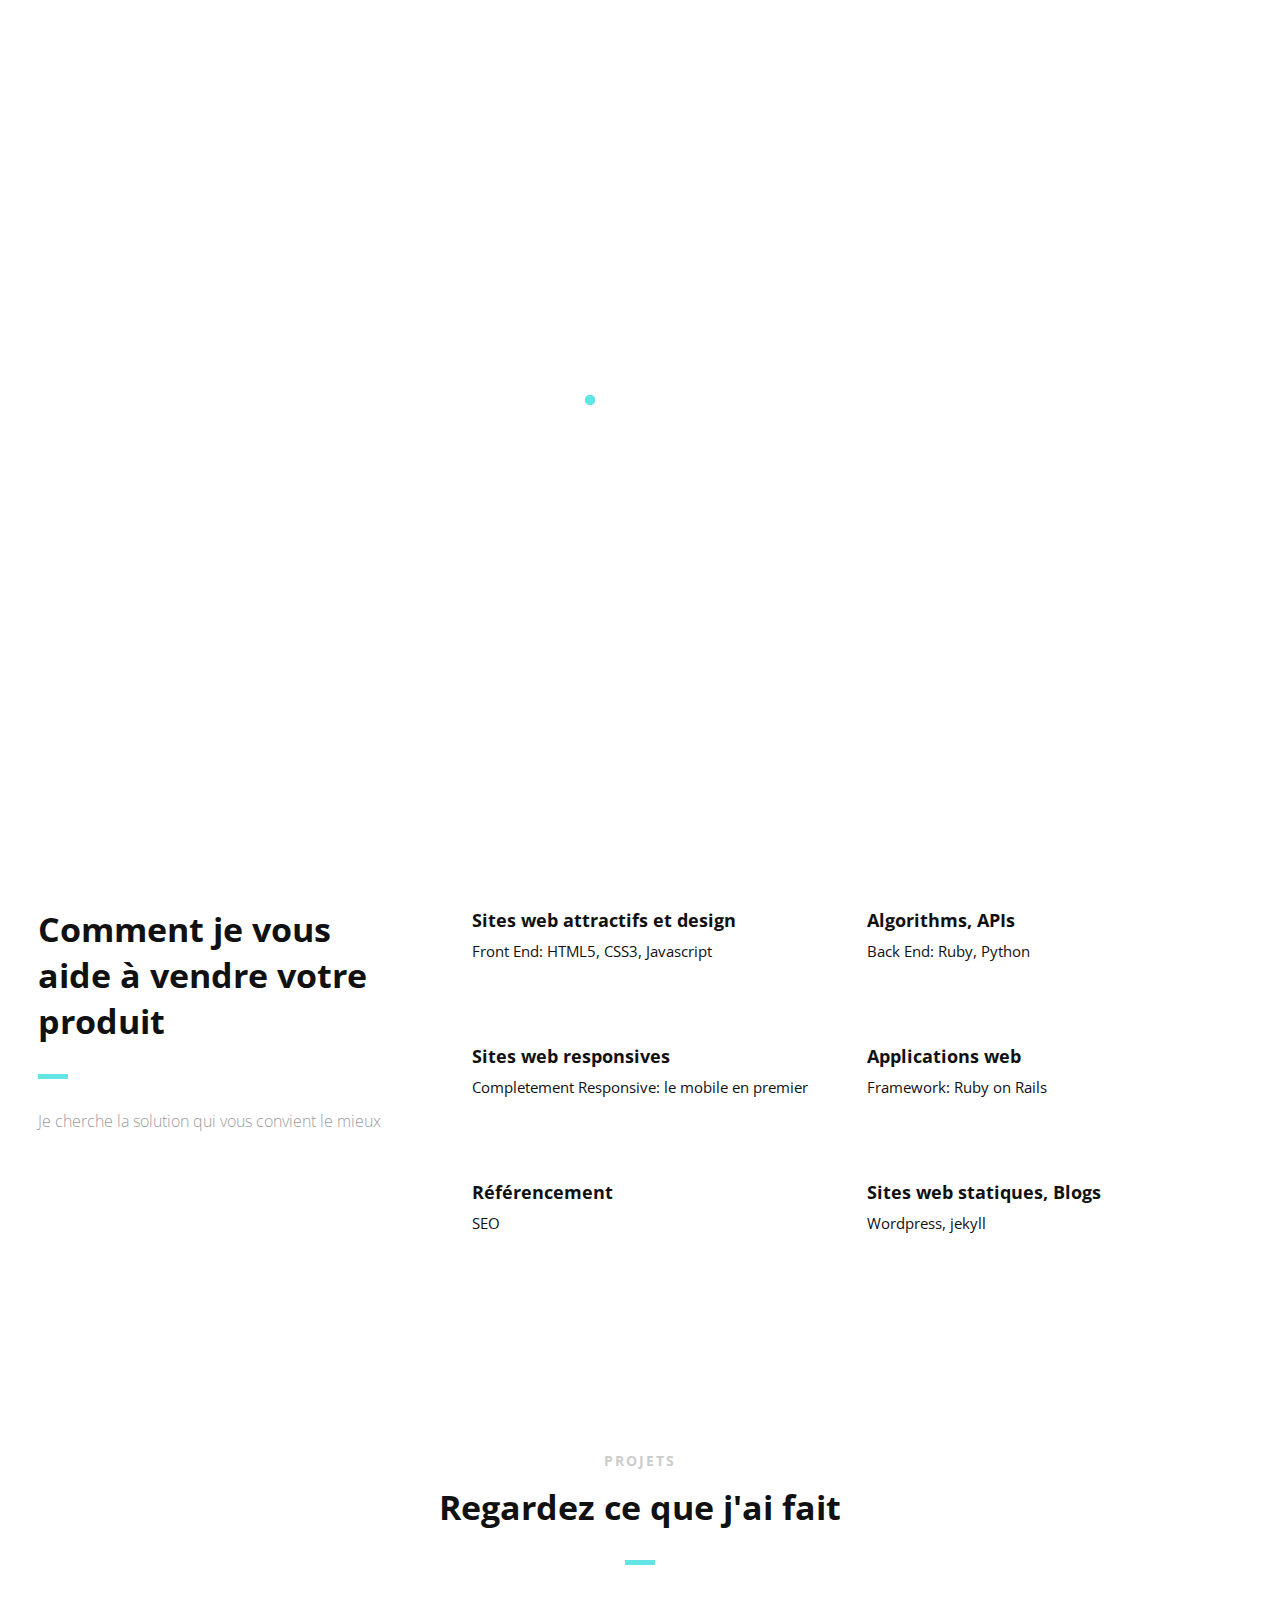
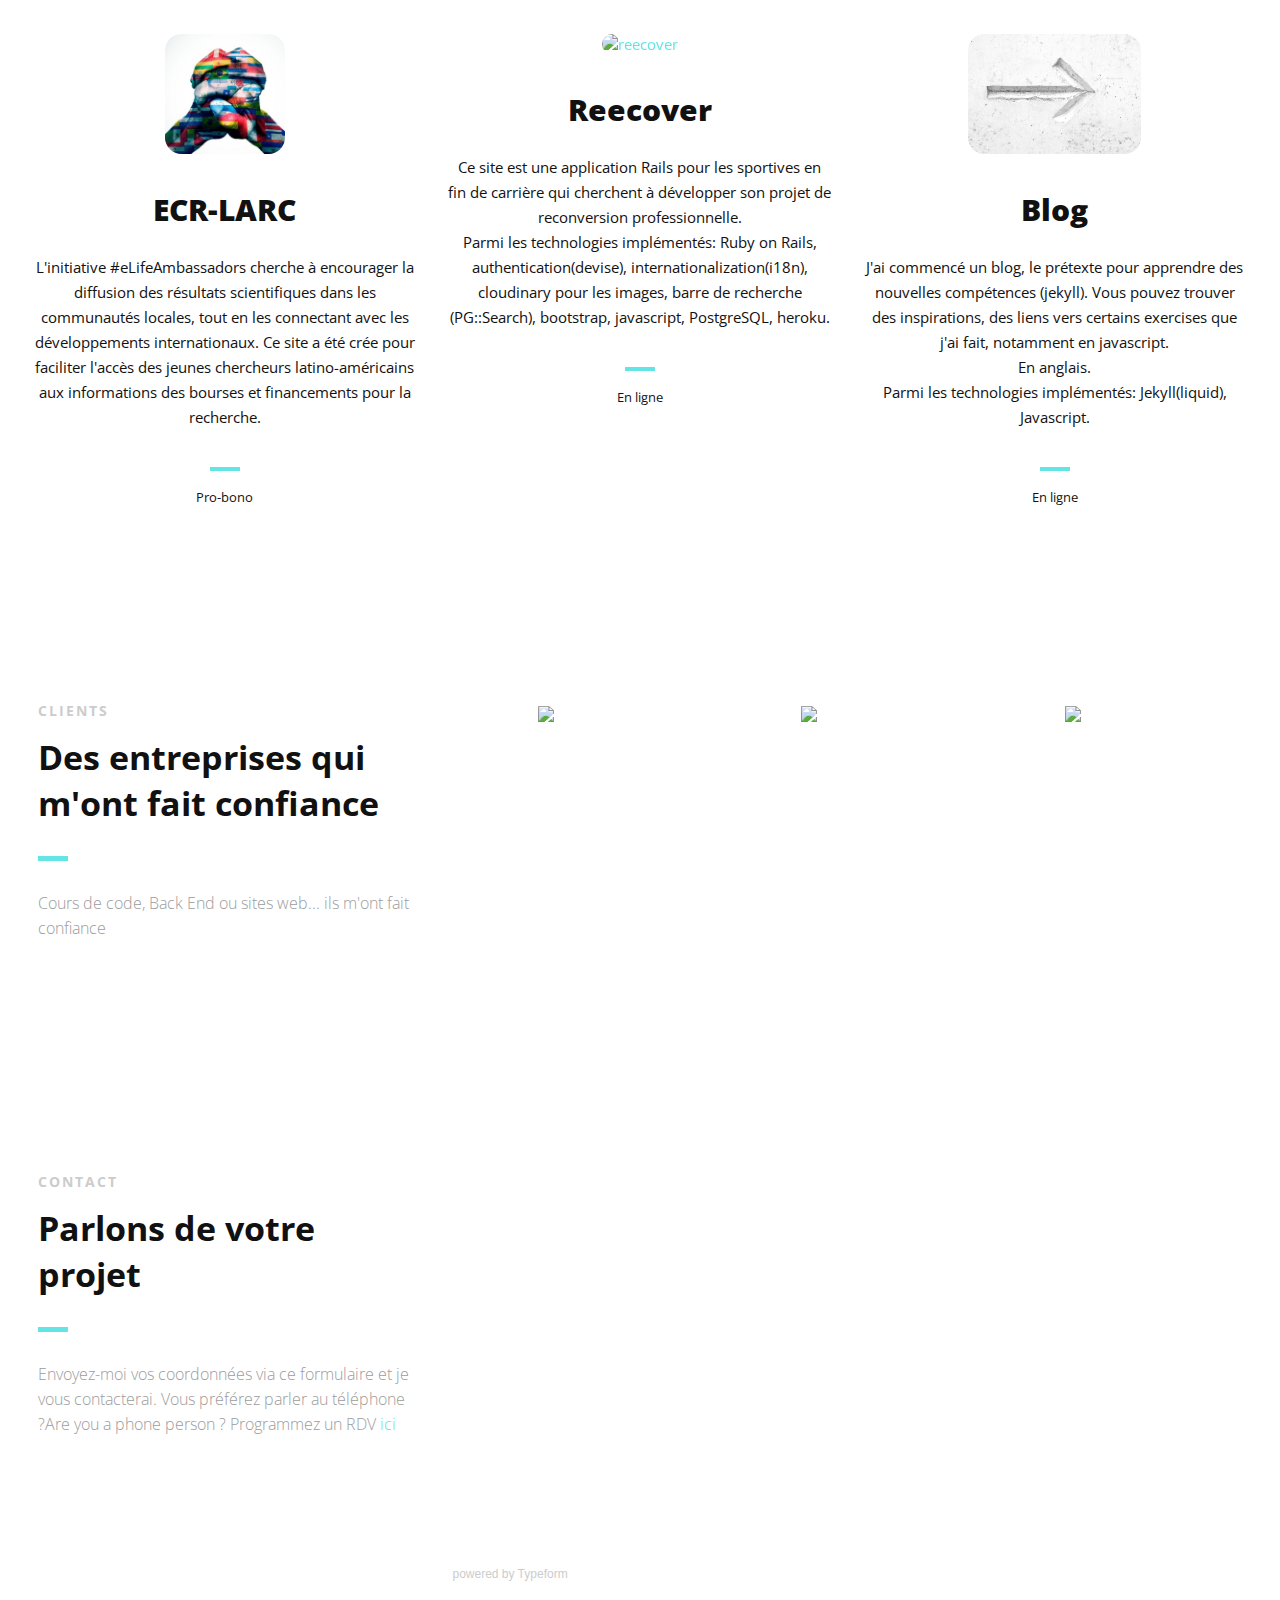
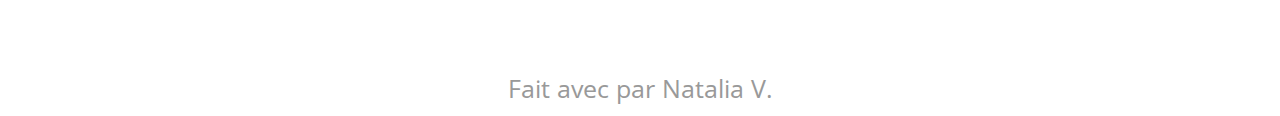
==== fr/index.html @ 94fa989d "change link linkedin" ====
<!DOCTYPE html>
<html>
<head lang="fr">
  <!-- Global site tag (gtag.js) - Google Analytics -->
  <script async src="https://www.googletagmanager.com/gtag/js?id=UA-136760312-3"></script>
  <script>
    window.dataLayer = window.dataLayer || [];
    function gtag(){dataLayer.push(arguments);}
    gtag('js', new Date());

    gtag('config', 'UA-136760312-3');
  </script>
 <!---->
  <meta http-equiv="Content-Type" content="text/html; charset=UTF-8">

  <!--Page Title-->
  <title>Natalia VEGA - Dévélopeuse web</title>

  <!--Meta Keywords and Description-->
  <meta name="keywords" content="">
  <meta name="description" content="Natalia VEGA - Dévélopeuse web">
  <meta name="viewport" content="width=device-width, initial-scale=1.0, user-scalable=no"/>

  <meta name="description" content="Natalia Vega | Dévélopeuse web Full Stack">
  <meta property="og:title" content="Natalia Vega | Dévélopeuse web Full Stack">
  <meta property="og:type" content="website" />
  <meta property="og:url" content="https://v-natalia.github.io/fr/index.html" />
  <meta property="og:image" content="../assets/img/web_FR.png"/>
  <meta property="og:image:width" content="1366"/>
  <meta property="og:image:height" content="768"/>
  <meta property="og:description" content="Natalia Vega | Dévélopeuse web Full Stack basée à Paris. Je construis des sites Web pour vous aider à mettre en valeur votre produit ou votre entreprise">
  <meta property="og:site_name" content="Natalia Vega"/>

  <!-- Twitter Card data -->
  <meta name="twitter:card" content="summary_large_image">
  <meta name="twitter:title" content="Natalia Vega | Dévélopeuse web Full Stack">
  <meta name="twitter:description" content="Natalia Vega | Dévélopeuse web Full Stack basée à Paris. Je construis des sites Web pour vous aider à mettre en valeur votre produit ou votre entreprise">
  <meta name="twitter:image:src" content="../assets/img/web_FR.png">

  <!-- Main CSS Files -->
  <link rel="stylesheet" href="../css/style.css" type="text/css">

  <!-- Namari Color CSS -->
  <link rel="stylesheet" href="../css/color.css" type="text/css">

  <!--Icon Fonts - Font Awesome Icons-->
  <script src="https://kit.fontawesome.com/17fcce0a84.js"></script>

  <!-- Animate CSS-->
  <link href="../css/animations.css" rel="stylesheet" type="text/css">

  <!--Google Webfonts-->
  <link href='https://fonts.googleapis.com/css?family=Open+Sans:400,300,600,700,800' rel='stylesheet' type='text/css'>
</head>

<body>
  <!-- Preloader -->
  <div id="preloader">
    <div id="status" class="preloader-path">
      <div></div>
      <div></div>
      <div></div>
    </div>
  </div>
  <!--End of Preloader-->

  <div id="wrapper">

  <header id="banner" class="scrollto clearfix" data-enllax-ratio=".5">
    <div id="header" class="nav-collapse">
      <div class="row clearfix">
        <div class="col-1">
          <!--Logo-->
          <div id="logo">
            <!--Logo that is shown on the banner-->
            <img src="../assets/img/logo.png" id="banner-logo" alt="Landing Page logo Natalia Vega"/>
            <!-- <p class="banner-title">Natalia VEGA</p> -->
            <!--End of Banner Logo-->

            <!--The Logo that is shown on the sticky Navigation Bar-->
            <img src="../assets/img/logo2.png" id="navigation-logo" alt="Landing Page"/>
            <!--End of Navigation Logo-->
          </div>
          <!--End of Logo-->

          <aside>
            <!--Social Icons in Header-->
            <ul class="icons">
              <li>
                <a target="_blank" title="Github" href="https://github.com/v-natalia">
                  <i class="fab fa-github-square"></i><span>Github</span>
                </a>
              </li>
              <li>
                <a target="_blank" title="Linkedin" href="https://www.linkedin.com/in/natalia-vega-/">
                    <i class="fab fa-linkedin"></i><span>Linkedin</span>
                </a>
              </li>
              <li>
              </li>
              <li>
                <a class="alink" title="English version" href="https://v-natalia.github.io/">EN</a>
              </li>
              <li>
                <a class="alink" title="Version en français" href="https://v-natalia.github.io/fr/index.html">FR</a>
              </li>
            </ul>
            <!--End of Social Icons in Header-->
          </aside>

          <!--Main Navigation-->
          <nav id="nav-main">
            <ul>
              <li>
                <a href="#banner">Accueil</a>
              </li>
              <li>
                <a href="#services">Services</a>
              </li>
              <li>
                <a href="#projects">Projets</a>
              </li>
              <li>
                <a href="#clients">Clients</a>
              </li>
              <li>
                <a href="#contact">Contact</a>
              </li>
            </ul>
          </nav>
          <!--End of Main Navigation-->

          <div id="nav-trigger"><span></span></div>
          <nav id="nav-mobile"></nav>
        </div>
      </div>
    </div><!--End of Header-->

    <!--Banner Content-->
    <div id="banner-content" class="row clearfix">
      <div class="col-38">
        <div class="section-heading">
          <h1>DÉVÉLOPPEUSE WEB</h1>
          <h2>Je construis des sites Web  pour vous aider à mettre en valeur votre produit ou votre entreprise!</h2>
        </div>

        <!--Call to Action-->
        <a href="#contact" class="button">COMMENÇONS UN PROJET ENSEMBLE !</a>
        <!--End Call to Action-->
      </div>
    </div><!--End of Row-->
  </header>

  <!--Main Content Area-->
  <main id="content">
    <!--Introduction-->
    <section id="services" class="introduction scrollto">
      <div class="row clearfix">
        <div class="col-3">
          <div class="section-heading">
            <h3>OUTILS</h3>
            <h2 class="section-title">Comment je vous aide à vendre votre produit</h2>
            <p class="section-subtitle">Je cherche la solution qui vous convient le mieux</p>
          </div>
        </div>
        <div class="col-2-3">
          <!--Icon Block-->
          <div class="col-2 icon-block icon-top wow fadeInUp" data-wow-delay="0.1s">
            <!--Icon-->
            <div class="icon">
              <i class="fa fa-magic fa-2x" aria-hidden="true"></i>
            </div>
            <!--Icon Block Description-->
            <div class="icon-block-description">
                <h4>Sites web attractifs et design</h4>
                <p>Front End: HTML5, CSS3, Javascript</p>
            </div>
          </div>
          <!--End of Icon Block-->
          <!--Icon Block-->
          <div class="col-2 icon-block icon-top wow fadeInUp" data-wow-delay="0.2s">
            <!--Icon-->
            <div class="icon">
                <i class="fa fa-plug fa-2x" aria-hidden="true"></i>
            </div>
            <!--Icon Block Description-->
            <div class="icon-block-description">
              <h4>Algorithms, APIs</h4>
              <p>Back End: Ruby, Python</p>
            </div>
          </div>
          <!--End of Icon Block-->
          <!--Icon Block-->
          <div class="col-2 icon-block icon-top wow fadeInUp" data-wow-delay="0.3s">
            <!--Icon-->
            <div class="icon">
              <i class="fa fa-tablet fa-2x"></i>
            </div>
            <!--Icon Block Description-->
            <div class="icon-block-description">
              <h4>Sites web responsives</h4>
              <p>Completement Responsive: le mobile en premier</p>
            </div>
          </div>
          <!--End of Icon Block-->
          <!--Icon Block-->
          <div class="col-2 icon-block icon-top wow fadeInUp" data-wow-delay="0.5s">
            <!--Icon-->
            <div class="icon">
              <i class="fas fa-tools fa-2x"></i>
            </div>
            <!--Icon Block Description-->
            <div class="icon-block-description">
              <h4>Applications web</h4>
              <p>Framework: Ruby on Rails</p>
            </div>
          </div>
          <!--End of Icon Block-->
          <!--Icon Block-->
          <div class="col-2 icon-block icon-top wow fadeInUp" data-wow-delay="0.5s">
            <!--Icon-->
            <div class="icon">
              <i class="fas fa-chart-line fa-2x"></i>
            </div>
            <!--Icon Block Description-->
            <div class="icon-block-description">
              <h4>Référencement</h4>
              <p>SEO</p>
            </div>
          </div>
          <!--End of Icon Block-->
          <!--Icon Block-->
          <div class="col-2 icon-block icon-top wow fadeInUp" data-wow-delay="0.5s">
            <!--Icon-->
            <div class="icon">
              <i class="fa fa-bolt fa-2x"></i>
            </div>
            <!--Icon Block Description-->
            <div class="icon-block-description">
              <h4>Sites web statiques, Blogs</h4>
              <p>Wordpress, jekyll</p>
            </div>
          </div>
          <!--End of Icon Block-->
        </div>
      </div>
    </section>
    <!--End of Introduction-->

    <!--Content Section-->
    <!--End of Content Section-->

    <!--Projects-->
    <aside id="projects" class="scrollto text-center" data-enllax-ratio=".2">
      <div class="row clearfix">
        <div class="section-heading">
          <h3>PROJETS</h3>
          <h2 class="section-title">Regardez ce que j'ai fait</h2>
        </div>
        <!--One Project-->
        <blockquote class="col-3 project classic">
          <a href="https://ecrlarc.github.io/" target="_blank" class="image fit thumb"><img src="../assets/projects/ECR_LARC.jpg" alt="ECR-LARC"></a>
          <h3><strong>ECR-LARC</strong></h3>
          <p>L'initiative #eLifeAmbassadors cherche à encourager la diffusion des résultats scientifiques dans les communautés locales, tout en les connectant avec les développements internationaux. Ce site a été crée pour faciliter l'accès des jeunes chercheurs latino-américains aux informations des bourses et financements pour la recherche.</p>
          <footer><small class="text-muted">Pro-bono</small></footer>
        </blockquote>
        <!-- End of Projects-->
        <!--Another Project-->
        <blockquote class="col-3 project classic">
          <a href="https://www.reecover.fr" target="_blank" class="image fit thumb"><img src="../assets/projects/homepage-reecover-og-image-1200x630.jpg" alt="reecover"></a>
          <h3><strong>Reecover</strong><br></h3>
          <p>Ce site est une application Rails pour les sportives en fin de carrière qui cherchent à développer son projet de reconversion professionnelle. <br>
          Parmi les technologies implémentés: Ruby on Rails, authentication(devise), internationalization(i18n), cloudinary pour les images, barre de recherche (PG::Search), bootstrap, javascript, PostgreSQL, heroku.</p>
          <footer><small class="text-muted">En ligne</small></footer>
        </blockquote>
        <!-- End of Project-->
        <!--Another Project-->
        <blockquote class="col-3 project classic">
          <a href="https://v-natalia.github.io/blog/" target="_blank" class="image fit thumb"><img src="../assets/projects/arrow.jpg" alt="arrow"></a>
          <h3><strong>Blog</strong></h3>
          <p>J'ai commencé un blog, le prétexte pour apprendre des nouvelles compétences (jekyll). Vous pouvez trouver des inspirations, des liens vers certains exercises que j'ai fait, notamment en javascript. <br> En anglais.<br>
          Parmi les technologies implémentés: Jekyll(liquid), Javascript.</p>
          <footer><small class="text-muted">En ligne</small></footer>
        </blockquote>
        <!-- End of Project-->
      </div>
    </aside>
    <!--End of projects-->

    <!--Clients-->
    <section id="clients" class="scrollto clearfix">
      <div class="row clearfix">
        <div class="col-3">
          <div class="section-heading">
            <h3>CLIENTS</h3>
            <h2 class="section-title">Des entreprises qui m'ont fait confiance</h2>
            <p class="section-subtitle">Cours de code, Back End ou sites web... ils m'ont fait confiance</p>
          </div>
        </div>
        <div class="col-2-3">
          <a href="#" class="col-3">
            <img src="../assets/clients/lewagon.jpg" alt="Company"/>
            <div class="client-overlay"><span>Le Wagon</span></div>
          </a>
          <a href="#" class="col-3">
            <img src="../assets/clients/joulon.jpg" alt="Company"/>
            <div class="client-overlay"><span>Joulon</span></div>
          </a>
          <a href="#" class="col-3">
            <img src="../assets/clients/OriginAL intérieurs.jpg" alt="Company"/>
            <div class="client-overlay"><span>OriginAL Intérieurs</span></div>
          </a>
        </div>
      </div>
    </section>
    <!--End of Clients-->
    <!-- Contact form -->
<section id="contact" class="scrollto clearfix">
      <div class="row clearfix">
        <div class="col-3">
          <div class="section-heading">
            <h3>CONTACT</h3>
            <h2 class="section-title">Parlons de votre projet</h2>
            <p class="section-subtitle">Envoyez-moi vos coordonnées via ce formulaire et je vous contacterai. Vous préférez parler au téléphone ?Are you a phone person ? Programmez un RDV <a href="https://calendly.com/v-natalia/appel-telephonique">ici</a></p>
          </div>
        </div>
          <div class="col-2-3">
          <div class="main clearfix">
                <div class="typeform-widget" data-url="https://natalia796920.typeform.com/to/zt0vu4" style="width: 100%; height: 400px;"></div> <script> (function() { var qs,js,q,s,d=document, gi=d.getElementById, ce=d.createElement, gt=d.getElementsByTagName, id="typef_orm", b="https://embed.typeform.com/"; if(!gi.call(d,id)) { js=ce.call(d,"script"); js.id=id; js.src=b+"embed.js"; q=gt.call(d,"script")[0]; q.parentNode.insertBefore(js,q) } })() </script> <div style="font-family: Sans-Serif;font-size: 12px;color: #999;opacity: 0.5; padding-top: 5px;"> powered by <a href="https://admin.typeform.com/signup?utm_campaign=zt0vu4&utm_source=typeform.com-13636431-Basic&utm_medium=typeform&utm_content=typeform-embedded-poweredbytypeform&utm_term=EN" style="color: #999" target="_blank">Typeform</a> </div>
          </div>
        </div>
      </div>
    </section>

    <!-- End of contact form -->
  </main>
  <!--End Main Content Area-->
  <!--Footer-->
  <footer id="landing-footer" class="clearfix">
    <div class="row clearfix text-center">
      <p> Fait avec <i class="fas fa-heart"></i> par Natalia V.</p>
    </div>
  </footer>
  <!--End of Footer-->
</div>

<!-- Include JavaScript resources -->
<script src="../js/jquery.1.8.3.min.js"></script>
<script src="../js/wow.min.js"></script>
<script src="../js/featherlight.min.js"></script>
<script src="../js/featherlight.gallery.min.js"></script>
<script src="../js/jquery.enllax.min.js"></script>
<script src="../js/jquery.scrollUp.min.js"></script>
<script src="../js/jquery.ease.min.js"></script>
<script src="../js/jquery.stickyNavbar.min.js"></script>
<script src="../js/jquery.waypoints.min.js"></script>
<script src="../js/images-loaded.min.js"></script>
<script src="../js/lightbox.min.js"></script>
<script src="../js/site.js"></script>
</body>
</html>
---- css/style.css ----
/* Namari Landing Page v.1.1.0 Style Index - a free landing page by shapingrain.com

1. Default and Reset styles
- 1.1 Input Elements
2. Global elements
- 2.1 Header
- 2.2 Logo
- 2.3 Buttons
- 2.4 Navigation
- 2.5 Social Elements
- 2.6 Images
3. Fonts and Headings
4. Banner
- 4.1 SignUp Form
5. Content Elements
- 5.1 Icons
- 5.2 Parallax Elements
- 5.3 Divider
6. Landing Page Sections
- 6.1 Features
- 6.2 projects
  top: 0;
}- 6.4 Video
- 6.5 Clients
- 6.6 Pricing Table
7. Footer


/*------------------------------------------------------------------------------------------*/
/* 1. Defaults & Reset of specific styles across browsers */
/*------------------------------------------------------------------------------------------*/

*, *:before, *:after {
    -webkit-box-sizing: border-box;
    -moz-box-sizing: border-box;
    box-sizing: border-box;
}

body, div, dl, dt, dd, ul, ol, li, h1, h2, h3, h4, h5, h6, pre, form, blockquote, th, td {
    margin: 0;
    padding: 0;
    direction: ltr;
}

body {
    margin: 0;
    padding: 0;
    -webkit-font-smoothing: antialiased;
    overflow-x: hidden;
}

p {
    line-height: 25px;
}

.row img {
    height: auto;
    max-width: 100%;
}

a {
    text-decoration: none;
    line-height: inherit;
    -webkit-transition: opacity 0.3s ease-out;
    -moz-transition: opacity 0.3s ease-out;
    -o-transition: opacity 0.3s ease-out;
    transition: opacity 0.3s ease-out;
}

iframe {
    border: 0 !important;
}

.parallax-window {
    min-height: 400px;
    background: transparent;
}

figure {
    margin: 0;
}

/* Page Border */

.page-border {
    position: fixed;
    z-index: 999999;
    pointer-events: none;
}

.page-border .bottom-border, .page-border .left-border, .page-border .right-border, .page-border .top-border {
    background: #f3f3ef;
    position: fixed;
    z-index: 9999;
}

.page-border > .top-border, .page-border > .right-border, .page-border > .bottom-border, .page-border > .left-border {
    padding: 11px;
    background: #ccc;
}

.page-border .bottom-border, .page-border .top-border {
    width: 100%;
    padding: 10px;
    left: 0;
}

.page-border .left-border, .page-border .right-border {
    padding: 10px;
    height: 100%;
    top: 0;
}

.page-border .top-border {
    top: 0;
}

.page-border .right-border {
    right: 0;
}

.page-border .bottom-border {
    bottom: 0;
}

.page-border .left-border {
    left: 0;
}

#wrapper {
    margin:0 15px;
    padding: 15px 0;
    position: relative;
}


/* --------- 1.1 Input Elements ---------- */

input, textarea {
    border: 1px solid #e1e1e1;
    padding: 10px;
    -webkit-transition: all .3s linear;
    -moz-transition: all .3s linear;
    transition: all .3s linear;
    border-radius: 3px;
}

input {
    height: 40px;
    margin: 3px 0;
    outline: none;
    line-height: normal;
    font-size: 14px;
}

input[type="submit"] {
    cursor: pointer;
    border-style: solid;
    border-width: 2px;
    padding-top: 0;
    padding-bottom: 0;
}

select {
    border: 1px solid #e1e1e1;
    height: 40px;
    padding: 5px;
}

input:focus, textarea:focus {
    box-shadow: inset 0 1px 3px rgba(0, 0, 0, 0.1);
}

*:focus {
    outline: none;
}

/*------------------------------------------------------------------------------------------*/
/* 2. Layout Elements */
/*------------------------------------------------------------------------------------------*/

section {
    clear: both;
    overflow: hidden;
}

/* Rows and Columns */

.row {
    max-width: 1245px;
    margin: 0 auto;
    padding: 75px 0;
    position: relative;
}

.no-padding-bottom .row, .no-padding-bottom div, .no-padding-bottom.row {
    padding-bottom: 0;
}

.no-padding-top.row, .no-padding-top div {
    padding-top: 0;
}

.big-padding-top {
    padding-top: 75px !important;
}

.big-padding-bottom {
    padding-bottom: 85px !important;
}

/* Targets all elements */

[class*='col-'] {
    float: left;
    padding: 20px;
}

#clients .col-2-3 [class*='col-'] {
    padding: 0;
}

/* Clearfix */

.clearfix:after {
    content: "";
    display: table;
    clear: both;
}

/* Main Widths */

.col-1 {
    width: 100%;
}

.col-2 {
    width: 50%;
}

.col-3 {
    width: 33.33%;
}

.col-4 {
    width: 25%;
}

.col-5 {
    width: 20%;
}

.col-6 {
    width: 16.6666666667%;
}

.col-7 {
    width: 14.2857142857%;
}

.col-8 {
    width: 12.5%;
}

.col-9 {
    width: 11.1111111111%;
}

.col-10 {
    width: 10%;
}

.col-11 {
    width: 9.09090909091%;
}

.col-12 {
    width: 8.33%;
}

.col-2-3 {
    width: 66.66%;
}

.col-3-4 {
    width: 75%;
}

.col-9-10 {
    width: 90%;
}

/* Golden Ratio */
.col-61 {
    width: 61.8%;
}

.col-38 {
    width: 38.2%;
}

/* --------- 2.1 Header --------- */

#header {
    height: 71px !important;
    overflow: visible;
    z-index: 9999;
    width: 100%;
    position: absolute !important;
}

#header .row {
    padding: 0;
}

#header aside {
    text-align: right;
}

#header ul {
    text-align: center;
}

#header li {
    display: inline-block;
    list-style: none;
    margin: 0;
}

/* --------- 2.2 Logo ---------- */

#logo {
    float: left;
    height: 71px;
    line-height: 66px;
    margin-right: 15px;
}

#logo h1, #logo h2 {
    display: inline-block;
}

#banner #logo h1 {
    font-size: 28px;
    margin-right: 10px;
    font-weight: 900;
    padding: 0;
}

#logo h2 {
    font-size: 18px;
    padding: 0;
}

#logo img {
    max-height: 250px;
    /*vertical-align: middle;*/
    margin-right: 15px;
}

#navigation-logo {
    display: none;
}

.nav-solid #logo #banner-logo {
    display: none;
    top: 0;
}

.nav-solid #logo #navigation-logo {
    display: inline-block;
    top: 0;
}

/* --------- 2.3 Buttons ---------- */

.call-to-action {
    padding: 35px 0 35px 0;
}

/*Style*/

.button {
    font-size: 16px;
    margin: 35px 0;
    padding: 11px 16px;
    -webkit-transition: all .3s linear;
    -moz-transition: all .3s linear;
    transition: all .3s linear;
    display: inline-block;
    border-width: 3px;
    border-style: solid;
}

.alink {
   font-size: 16px !important;;
   font-family: 'Open Sans', sans-serif, Arial, Helvetica;
   color:#111 !important;
}

/* Play Button */

#video-section {
    position:relative;
}

.play-video {
    height:110px;
    position:absolute;
    top:50%;
    margin-top:-110px;
    width:100%;
}

.play-icon {
    display: inline-block;
    font-size: 0px;
    cursor: pointer;
    margin: 45px auto;
    width: 110px;
    height: 110px;
    border-radius: 50%;
    text-align: center;
    position: relative;
    z-index: 1;
}

.play-icon:after {
    pointer-events: none;
    position: absolute;
    width: 100%;
    height: 100%;
    border-radius: 50%;
    content: '';
    -webkit-box-sizing: content-box;
    -moz-box-sizing: content-box;
    box-sizing: content-box;
}

.play-icon:before {
    font-family: 'fontawesome';
    content: '\f144';
    speak: none;
    font-size: 74px;
    line-height: 110px;
    font-style: normal;
    font-weight: normal;
    font-variant: normal;
    text-transform: none;
    display: block;
    -webkit-font-smoothing: antialiased;
    color:#fff;
}

.play-video .play-icon {
    background: rgba(255, 255, 255, 0.5);
    -webkit-transition: -webkit-transform ease-out 0.3s, background 0.4s;
    -moz-transition: -moz-transform ease-out 0.3s, background 0.4s;
    transition: transform ease-out 0.3s, background 0.4s;
}

.play-video .play-icon:after {
    top: 0;
    left: 0;
    padding: 0;
    z-index: -1;
    box-shadow: 0 0 0 2px rgba(255, 255, 255, 0.1);
    opacity: 0;
    -webkit-transform: scale(0.9);
    -moz-transform: scale(0.9);
    -ms-transform: scale(0.9);
    transform: scale(0.9);
}

.play-video .play-icon:hover {
    background: rgba(255, 255, 255, 0.05);
    -webkit-transform: scale(0.93);
    -moz-transform: scale(0.93);
    -ms-transform: scale(0.93);
    transform: scale(0.93);
    color: #fff;
}


/* --------- 2.4 Navigation ---------- */

#header {
    font-size: 13px;
}

#header aside {
    float: right;
}

#header nav ul {
    text-transform: uppercase;

}

#header nav a {
    height: 71px;
    line-height: 71px;
    display: block;
    padding: 0 10px;
}

#header nav a:hover {
    opacity: 0.6;
}

/*Navigation Solid*/

#header.nav-solid [class*='col-'] {
    padding: 0 20px;
}

#header.nav-solid {
    background: #fff;
    box-shadow: 2px 0px 3px rgba(0, 0, 0, 0.2);
    position: fixed !important;
    left:0;
}

#header.nav-solid nav a {
    border-bottom: 3px solid;
    border-color: #fff;
    -webkit-transition: all 0.3s ease-out;
    -moz-transition: all 0.3s ease-out;
    -o-transition: all 0.3s ease-out;
    transition: all 0.3s ease-out;
}

#header.nav-solid nav a:hover {
    opacity: 1;
}

/* Social Elements when Solid*/

#header.nav-solid .icons a {
    -webkit-transition: all 0.3s ease-out;
    -moz-transition: all 0.3s ease-out;
    -o-transition: all 0.3s ease-out;
    transition: all 0.3s ease-out;
    opacity: 0.5;
}

#header.nav-solid .icons a:hover {
    opacity: 1;
    color: #e4473c;
}

/* Responsive Nav Styling */

#nav-trigger {
    display: none;
    text-align: right;
}

#nav-trigger span {
    display: inline-block;
    width: 38px;
    height: 71px;
    color: #111;
    cursor: pointer;
    text-transform: uppercase;
    font-size: 22px;
    text-align: center;
    border-top-right-radius: 5px;
    border-top-left-radius: 5px;
    -webkit-transition: all 0.3s ease-out;
    -moz-transition: all 0.3s ease-out;
    -o-transition: all 0.3s ease-out;
    transition: all 0.3s ease-out;
}

#nav-trigger span:after {
    font-family: "fontAwesome";
    display: inline-block;
    width: 38px;
    height: 71px;
    line-height: 75px;
    text-align: center;
    content: "\f0c9";
    border-top-right-radius: 5px;
    border-top-left-radius: 5px;
}

#nav-trigger span.open:after {
    content: "\f00d";
}

#nav-trigger span:hover, .nav-solid #nav-trigger span.open:hover, .nav-solid #nav-trigger span:hover {
    opacity: 0.6;
}

#nav-trigger span.open, #nav-trigger span.open:hover {
    color: #111;
}

.nav-solid #nav-trigger span.open:hover {
    color: #999;
}

.nav-solid #nav-trigger span {
    color: #999;
    opacity: 1;
}

nav#nav-mobile {
    position: relative;
    display: none;
}

nav#nav-mobile ul {
    display: none;
    list-style-type: none;
    position: absolute;
    left: 0;
    right: 0;
    margin-left: -20px;
    margin-right: -20px;
    padding-top: 10px;
    padding-bottom: 10px;
    text-align: center;
    background-color: #fff;
    box-shadow: 0 5px 3px rgba(0, 0, 0, 0.2);
}

nav#nav-mobile ul:after {
    display: none;
}

nav#nav-mobile li {
    margin: 0 20px;
    float: none;
    text-align: left;
    border-bottom: 1px solid #e1e1e1;
}

nav#nav-mobile li:last-child {
    border-bottom: none;
}

.nav-solid nav#nav-mobile li {
    border-top: 1px solid #e1e1e1;
    border-bottom: none;
}

nav#nav-mobile a {
    display: block;
    padding: 12px 0;
    color: #333;
    width: 100%;
    height: auto;
    line-height: normal;
    display: block;
    border-bottom: none !important;
    -webkit-transition: all 0.3s ease-out;
    -moz-transition: all 0.3s ease-out;
    -o-transition: all 0.3s ease-out;
    transition: all 0.3s ease-out;
}

nav#nav-mobile a:hover {
    background: #fafafa;
    opacity: 1;
}

/* --------- 2.5 Social Elements ---------- */

#header .col-4 {
    text-align: right;
}

.icons {
    display: inline-block;
    list-style: none;
}

.icons a {
    display: inline-block;
    width: 32px;
    text-align: center;
}

.icons a:hover {
    opacity: 0.7;
}

.icons span {
    display: none;
}

#header .icons {
    margin-top: 27px;
}

/* --------- 2.6 Images ---------- */

/*Alignment*/

img {
    vertical-align: top;
}

.image-center {
    display: block;
    margin: 0 auto;
}

a img {
    border: none;
    -webkit-transition: all 0.3s ease-out;
    -moz-transition: all 0.3s ease-out;
    -o-transition: all 0.3s ease-out;
    transition: all 0.3s ease-out;
    -webkit-backface-visibility: hidden;
}

a img:hover {
    opacity: 0.7;
}

/*------------------------------------------------------------------------------------------*/
/* 3. Fonts */
/*------------------------------------------------------------------------------------------*/

h1 {
    padding: 20px 0;
}

h2 {
    padding: 14px 0;
}

h3 {
    padding: 10px 0;
}

h4 {
    padding: 7px 0;
}

h5 {
    padding: 7px 0;
}

h6 {
    padding: 7px 0;
}

/* Text Alignment */

.text-left {
    text-align: left;
}

.text-center {
    text-align: center;
}

.text-right {
    text-align: right;
}

/* Section Headings */

.section-heading {
    padding: 0 0 15px 0;
}

.section-subtitle {
    font-size: 18px;
    padding-top: 0;
}

.section-heading h3 {
    font-size: 14px;
    font-weight: bold;
    color: #ccc;
    letter-spacing: 2px;
    padding-bottom: 0;
}

/*------------------------------------------------------------------------------------------*/
/* 4. Banner */
/*------------------------------------------------------------------------------------------*/

#banner-content.row {
    padding-top: 170px;
    padding-bottom: 100px;
}

#banner h1 {
    padding-top: 5%;
}

#banner-logo p {
    font-family: 'Open Sans', sans-serif, Arial, Helvetica;
    position: relative;
    margin-left: 150px;
    margin-top: -70px;
}


#banner .section-heading:before {
    content: "";
    display: block;
    width: 30px;
    height: 5px;
    margin-top: 30px;
}


/*------------------------------------------------------------------------------------------*/
/* 5. Content Elements */
/*------------------------------------------------------------------------------------------*/

/* --------- 5.1 Icons ---------- */

/*Font Icon sizes*/

.fa-1x {
font-size: 15px !important;
}

.icons {
font-size: 25px !important;
}


.icons-footer {
font-size: 40px;
}

/*Icon Block*/

.icon-block {
    position: relative;
}

.icon-block h4 {
    font-weight: bold;
    padding-top: 0;
}

.icon-block .icon {
    position: absolute;
}

.icon-block p {
    margin-top: 0;
}

/* Icon Left*/

.icon-left .icon {
    left: 15;
}

.icon-left .icon-block-description {
    padding-left: 53px;
}

/* Icon Right */

.icon-right .icon {
    right: 15;
}

.icon-right .icon-block-description {
    padding-right: 53px;
}

/* Icon Above */

.icon-top {
    display: block;
}

.icon-top .icon {
    position: relative;
    display: block;
}

.icon-top .icon-block-description {
    padding-top: 25px;
}

/* --------- 5.2 Parallax Elements ---------- */

.banner-parallax-1, .banner-parallax-2, .banner-parallax-3 {
    min-height: 350px;
}

/* --------- 5.3 Divider ---------- */

.divider {
    position: relative;
    width: 40%;
    height: 20px;
    line-height: 20px;
    margin: 10px auto 5px auto;
    clear: both;
    text-align: center;
}

.divider-inner {
    position: absolute;
    height: 1px;
    width: 100%;
    top: 50%;
    margin-top: -1px;
    border-top: 1px solid;
    border-color: #e1e1e1;
}

.divider i {
    background: #fff;
    position: relative;
    top: -11px;
    padding: 0 5px 0 5px;
    color: #e1e1e1;
}

/*------------------------------------------------------------------------------------------*/
/* 6. Landing Page Sections */
/*------------------------------------------------------------------------------------------*/

/* --------- 6.1 Introduction ---------- */

.introduction img.featured {
    padding: 55px 0 0 0;
}

/* --------- 6.2 Features ---------- */

.features.row {
    padding-left: 5%;
    padding-right: 5%;
}

.features div:nth-child(4) {
    clear: both;
}

/* --------- 6.3 projects ---------- */

.project {
    padding: 15px;
}

blockquote {
    position: relative;
}

.project img {
    max-height: 120px !important;
    border-radius: 1.1em;
}

.project footer {
    padding-top: 12px;
}

/* Style Classic - Avatar above project */

.project.classic img {
    display: inline-block;
    margin-bottom: 25px;
}

.project.classic q {
    display: block;
}

.project.classic footer:before {
    display: block;
    content: "";
    width: 30px;
    height: 4px;
    margin: 10px auto 15px auto;
}

/* Style Big */

.project.bigtest {
    padding-top: 0;
}

.project.bigtest q {
    font-size: 22px;
}

/* --------- 6.4 Gallery ---------- */

#gallery img {
    max-height: 300px;
}

#gallery [class*='col-'] {
    padding: 0;
}

#gallery a {
    display: inline-block;
    position: relative;
    overflow: hidden;
}

#gallery a:hover img {
    opacity: 0.15;
    -moz-backface-visibility: hidden;
}

#gallery a:before {
    font-size: 2.2em;
    font-style: normal;
    font-weight: normal;
    text-align: center;
    content: "+";
    width: 70px;
    height: 70px;
    border-radius: 100em;
    display: block;
    position: absolute;
    top: 55%;
    left: 50%;
    line-height: 72px;
    margin: -35px 0 0 -35px;
    opacity: 0;
    -webkit-transition: all .2s linear;
    -moz-transition: all .2s linear;
    transition: all .2s linear;
    vertical-align: middle;
}

#gallery a:hover:before {
    opacity: 1;
    top: 50%;
    left: 50%;
}

/**
 * Featherlight – ultra slim jQuery lightbox
 * Version 1.3.3 - http://noelboss.github.io/featherlight/
 *
 * Copyright 2015, Noël Raoul Bossart (http://www.noelboss.com)
 * MIT Licensed.
**/
@media all {
    .featherlight {
        display: none;

        /* dimensions: spanning the background from edge to edge */
        position: fixed;
        top: 0;
        right: 0;
        bottom: 0;
        left: 0;
        z-index: 2147483647; /* z-index needs to be >= elements on the site. */

        /* position: centering content */
        text-align: center;

        /* insures that the ::before pseudo element doesn't force wrap with fixed width content; */
        white-space: nowrap;

        /* styling */
        cursor: pointer;
        background: #333;
        /* IE8 "hack" for nested featherlights */
        background: rgba(0, 0, 0, 0);
    }

    /* support for nested featherlights. Does not work in IE8 (use JS to fix) */
    .featherlight:last-of-type {
        background: rgba(0, 0, 0, 0.8);
    }

    .featherlight:before {
        /* position: trick to center content vertically */
        content: '';
        display: inline-block;
        height: 100%;
        vertical-align: middle;
        margin-right: -0.25em;
    }

    .featherlight .featherlight-content {

        /* position: centering vertical and horizontal */
        text-align: left;
        vertical-align: middle;
        display: inline-block;

        /* dimensions: cut off images */
        overflow: auto;
        padding: 25px 0;
        border-bottom: 25px solid transparent;

        /* dimensions: handling small or empty content */
        min-width: 30%;

        /* dimensions: handling large content */
        margin-left: 5%;
        margin-right: 5%;
        max-height: 95%;

        /* styling */
        cursor: auto;

        /* reset white-space wrapping */
        white-space: normal;
    }

    /* contains the content */
    .featherlight .featherlight-inner {
        /* make sure its visible */
        display: block;
    }

    .featherlight .featherlight-close-icon {
        /* position: centering vertical and horizontal */
        position: absolute;
        z-index: 9999;
        top: 25px;
        right: 25px;

        /* dimensions: 25px x 25px */
        line-height: 25px;
        width: 25px;

        /* styling */
        cursor: pointer;
        text-align: center;
        color: #fff;
        font-family: "fontawesome";
        font-size: 22px;
        opacity: 0.5;
        -webkit-transition: all 0.3s ease-out;
        -moz-transition: all 0.3s ease-out;
        -o-transition: all 0.3s ease-out;
        transition: all 0.3s ease-out;
    }

    .featherlight .featherlight-close-icon:hover {
        opacity: 1;
    }

    .featherlight .featherlight-image {
        /* styling */
        max-height: 100%;
        max-width:100%;
    }

    .featherlight-iframe .featherlight-content {
        /* removed the border for image croping since iframe is edge to edge */
        border-bottom: 0;
        padding: 0;
    }

    .featherlight iframe {
        /* styling */
        border: none;
    }
}

/* handling phones and small screens */
@media only screen and (max-width: 1024px) {
    .featherlight .featherlight-content {
        /* dimensions: maximize lightbox with for small screens */
        margin-left: 10px;
        margin-right: 10px;
        max-height: 98%;

        padding: 10px 10px 0;
        border-bottom: 10px solid transparent;
    }

}

/* Gallery Styling */
@media all {
    .featherlight-next,
    .featherlight-previous {
        font-family: "fontawesome";
        font-size: 22px;
        display: block;
        position: absolute;
        top: 25px;
        right: 0;
        bottom: 0;
        left: 80%;
        cursor: pointer;
        /* preventing text selection */
        -webkit-touch-callout: none;
        -webkit-user-select: none;
        -khtml-user-select: none;
        -moz-user-select: none;
        -ms-user-select: none;
        user-select: none;
        /* IE9 hack, otherwise navigation doesn't appear */
        background: rgba(0, 0, 0, 0);
        -webkit-transition: all 0.3s ease-out;
        -moz-transition: all 0.3s ease-out;
        -o-transition: all 0.3s ease-out;
        transition: all 0.3s ease-out;
    }

    .featherlight-previous {
        left: 0;
        right: 80%;
    }

    .featherlight-next span,
    .featherlight-previous span {
        display: inline-block;
        opacity: 0.3;
        position: absolute;
        top: 50%;
        width: 100%;
        font-size: 80px;
        line-height: 80px;

        /* center vertically */
        margin-top: -40px;
        color: #fff;
        font-style: normal;
        font-weight: normal;
        -webkit-transition: all 0.3s ease-out;
        -moz-transition: all 0.3s ease-out;
        -o-transition: all 0.3s ease-out;
        transition: all 0.3s ease-out;
    }

    .featherlight-next span {
        text-align: right;
        left: auto;
        right: 7%;
    }

    .featherlight-previous span {
        text-align: left;
        left: 7%;
    }

    .featherlight-next:hover span,
    .featherlight-previous:hover span {
        display: inline-block;
        opacity: 1;
    }

    /* Hide navigation while loading */
    .featherlight-loading .featherlight-previous, .featherlight-loading .featherlight-next {
        display: none;
    }
}

/* Always display arrows on touch devices */
@media only screen and (max-device-width: 1024px) {
    .featherlight-next:hover,
    .featherlight-previous:hover {
        background: none;
    }

    .featherlight-next span,
    .featherlight-previous span {
        display: block;
    }
}

/* handling phones and small screens */
@media only screen and (max-width: 1024px) {
    .featherlight-next,
    .featherlight-previous {
        top: 10px;
        right: 10px;
        left: 85%;
    }

    .featherlight-previous {
        left: 10px;
        right: 85%;
    }

    .featherlight-next span,
    .featherlight-previous span {
        margin-top: -30px;
        font-size: 40px;
    }
}

/* --------- 6.5 Video ---------- */

#video-box {
    color:#fff;
    position:relative;
    overflow:hidden;
    text-align:center;
}

.video_container, .easyContainer {
    position: relative;
    padding-bottom: 56.25%; /* 16/9 ratio */
    margin: 0;
    padding-top: 0; /* IE6 workaround*/
    height: 0;
    overflow: hidden;
}

.video_container iframe, .video_container object, .video_container embed {
    position: absolute;
    top: 0;
    left: 0;
    width: 100% !important;
    height: 100% !important;
}

.slvj-lightbox iframe, .slvj-lightbox object, .slvj-lightbox embed {
    width: 100% !important;
    height: 529px !important;
}

.videojs-background-wrap {
    overflow: hidden;
    position: absolute;
    height: 100%;
    width: 100%;
    top: 0;
    left: 0;
    z-index: -998;
}

#slvj-window {
    width: 100%;
    min-height: 100%;
    z-index: 9999999999;
    background: rgba(0, 0, 0, 0.8);
    position: fixed;
    top: 0;
    left: 0;
}

#slvj-window,
#slvj-window * {
    -webkit-box-sizing: border-box;
    -moz-box-sizing: border-box;
    box-sizing: border-box;
}

#slvj-background-close {
    width: 100%;
    min-height: 100%;
    z-index: 31;
    position: fixed;
    top: 0;
    left: 0;
}

#slvj-back-lightbox {
    max-width: 940px;
    max-height: 529px;
    z-index: 32;
    text-align: center;
    margin: 0 auto;
}

.slvj-lightbox {
    width: 100%;
    height: 100%;
    margin: 0;
    z-index: 53;
}

#slvj-close-icon:before {
    font-family: "fontawesome";
    color: #fff;
    content: '\f00d';
    font-size: 22px;
    opacity: 0.5;
    -webkit-transition: all 0.3s ease-out;
    -moz-transition: all 0.3s ease-out;
    -o-transition: all 0.3s ease-out;
    transition: all 0.3s ease-out;
    z-index: 99999;
    height: 22px;
    width: 22px;
    position: absolute;
    top: 15px;
    right: 15px;
    cursor: pointer;
}

#slvj-close-icon:before:hover {
    opacity: 1;
    cursor: pointer;
}

/* --------- 6.6 Clients ---------- */

#clients a {
    display: block;
    text-align: center;
    position: relative;
    text-transform: uppercase;
    font-weight: bold;
    color: #fff;
}

#clients img {
    display: inline-block;
    padding: 15px 25px;
}

.client-overlay {
    background: rgba(0, 0, 0, 0.8);
    position: absolute;
    top;
    0;
    right: 0;
    bottom: 0;
    left: 0;
    width: 100%;
    height: 100%;
    opacity: 0;
    -webkit-transition: all 0.3s ease-out;
    -moz-transition: all 0.3s ease-out;
    -o-transition: all 0.3s ease-out;
    transition: all 0.3s ease-out;
}

#clients a:hover .client-overlay {
    opacity: 1;
}

.client-overlay span {
    position: absolute;
    top: 48%;
    left: 0;
    width: 100%;
    text-align: center;
    display: inline-block;
}

/* --------- 6.7 Pricing Table ---------- */

.pricing-block-content {
    background: #fff;
    padding: 25px 0 25px 0;
    box-shadow: 0px 1px 2px rgba(0, 0, 0, 0.07);
    transition: all 0.2s ease-in-out 0s;
    position: relative;
    border: 10px solid #fff;
}


.pricing-block ul {
    list-style: none;
    margin: 25px 0 25px 0;
}

.pricing-block li {
    padding: 14px 0;
    border-bottom: 1px dotted #e1e1e1;
}

.pricing-block li:last-of-type {
    border:none;
}

.pricing-block h3 {
    font-size:17px;
    text-transform:uppercase;
    padding-bottom:0;
}

.pricing-sub {
    font-style: italic;
    color:#ccc;
    margin:0 0 25px 0;
}

/*Price*/

.pricing {
    background: #f5f5f5;
    padding: 25px;
    position: relative;
}

.price {
    display: inline-block;
    font-size: 62px;
    font-weight: 700;
    position: relative;
}

.price span {
    position: absolute;
    top: 0;
    left: -20px;
    font-size: 22px;
}

.pricing  p {
    font-style:italic;
    color:#b4b4b4;
    line-height:auto;
    margin:0;
}



/*------------------------------------------------------------------------------------------*/
/* 7. Footer */
/*------------------------------------------------------------------------------------------*/

#landing-footer {
    clear: both;
}

#landing-footer .row {
    padding: 0;
}

#landing-footer p {
    margin: 0;
}

#landing-footer ul {
    list-style: none;
    text-align: right;
}

#landing-footer li {
    display: inline-block;
}

/* Scroll Up */

#scrollUp {
    bottom: 15px;
    right: 30px;
    width: 70px;
    height: 80px;
    margin-bottom: -10px;
    padding: 0 5px 20px 5px;
    text-align: center;
    text-decoration: none;
    color: #fff;
    -webkit-transition: margin-bottom 150ms linear;
    -moz-transition: margin-bottom 150ms linear;
    -o-transition: margin-bottom 150ms linear;
    transition: margin-bottom 150ms linear;
}

#scrollUp:hover {
    margin-bottom: 0;
}

#scrollUp:before {
    background: #ccc;
    font-family: "fontawesome";
    font-size: 2.4em;
    font-style: normal;
    font-weight: normal;
    text-align: center;
    color: #fff;
    width: 45px;
    height: 45px;
    display: inline-block;
    line-height: 45px;
    content: "\f106";
    opacity: 1;
}

/*Preloader*/

#preloader {
    position: fixed;
    top: 0;
    left: 0;
    right: 0;
    bottom: 0;
    background-color: #fff; /* change if the mask should have another color then white */
    z-index: 99999; /* makes sure it stays on top */
}

#status {
    width: 110px;
    height: 110px;
    position: absolute;
    left: 50%; /* centers the loading animation horizontally one the screen */
    top: 50%; /* centers the loading animation vertically one the screen */
    background-position: center;
    margin: -55px 0 0 -55px; /* is width and height divided by two */
    text-align: center;
}

/*!
 * Load Awesome v1.1.0 (http://github.danielcardoso.net/load-awesome/)
 * Copyright 2015 Daniel Cardoso <@DanielCardoso>
 * Licensed under MIT
 */
.preloader-path,
.preloader-path > div {
    position: relative;
    -webkit-box-sizing: border-box;
    -moz-box-sizing: border-box;
    box-sizing: border-box;
}

.preloader-path {
    display: block;
    font-size: 0;
    color: #fff;
}

.preloader-path.la-dark {
    color: #333;
}

.preloader-path > div {
    display: inline-block;
    float: none;
    background-color: currentColor;
    border: 0 solid currentColor;
}

.preloader-path {
    width: 32px;
    height: 32px;
}

.preloader-path > div {
    position: absolute;
    top: 0;
    left: 0;
    width: 10px;
    height: 10px;
    border-radius: 100%;
}

.preloader-path > div:nth-child(1) {
    -webkit-animation: ball-triangle-path-ball-one 2s 0s ease-in-out infinite;
    -moz-animation: ball-triangle-path-ball-one 2s 0s ease-in-out infinite;
    -o-animation: ball-triangle-path-ball-one 2s 0s ease-in-out infinite;
    animation: ball-triangle-path-ball-one 2s 0s ease-in-out infinite;
}

.preloader-path > div:nth-child(2) {
    -webkit-animation: ball-triangle-path-ball-two 2s 0s ease-in-out infinite;
    -moz-animation: ball-triangle-path-ball-two 2s 0s ease-in-out infinite;
    -o-animation: ball-triangle-path-ball-two 2s 0s ease-in-out infinite;
    animation: ball-triangle-path-ball-two 2s 0s ease-in-out infinite;
}

.preloader-path > div:nth-child(3) {
    -webkit-animation: ball-triangle-path-ball-tree 2s 0s ease-in-out infinite;
    -moz-animation: ball-triangle-path-ball-tree 2s 0s ease-in-out infinite;
    -o-animation: ball-triangle-path-ball-tree 2s 0s ease-in-out infinite;
    animation: ball-triangle-path-ball-tree 2s 0s ease-in-out infinite;
}

.preloader-path.la-sm {
    width: 16px;
    height: 16px;
}

.preloader-path.la-sm > div {
    width: 4px;
    height: 4px;
}

.preloader-path.la-2x {
    width: 64px;
    height: 64px;
}

.preloader-path.la-2x > div {
    width: 20px;
    height: 20px;
}

.preloader-path.la-3x {
    width: 96px;
    height: 96px;
}

.preloader-path.la-3x > div {
    width: 30px;
    height: 30px;
}

/*
 * Animations
 */
@-webkit-keyframes ball-triangle-path-ball-one {
    0% {
        -webkit-transform: translate(0, 220%);
        transform: translate(0, 220%);
    }
    17% {
        opacity: .25;
    }
    33% {
        opacity: 1;
        -webkit-transform: translate(110%, 0);
        transform: translate(110%, 0);
    }
    50% {
        opacity: .25;
    }
    66% {
        opacity: 1;
        -webkit-transform: translate(220%, 220%);
        transform: translate(220%, 220%);
    }
    83% {
        opacity: .25;
    }
    100% {
        opacity: 1;
        -webkit-transform: translate(0, 220%);
        transform: translate(0, 220%);
    }
}

@-moz-keyframes ball-triangle-path-ball-one {
    0% {
        -moz-transform: translate(0, 220%);
        transform: translate(0, 220%);
    }
    17% {
        opacity: .25;
    }
    33% {
        opacity: 1;
        -moz-transform: translate(110%, 0);
        transform: translate(110%, 0);
    }
    50% {
        opacity: .25;
    }
    66% {
        opacity: 1;
        -moz-transform: translate(220%, 220%);
        transform: translate(220%, 220%);
    }
    83% {
        opacity: .25;
    }
    100% {
        opacity: 1;
        -moz-transform: translate(0, 220%);
        transform: translate(0, 220%);
    }
}

@-o-keyframes ball-triangle-path-ball-one {
    0% {
        -o-transform: translate(0, 220%);
        transform: translate(0, 220%);
    }
    17% {
        opacity: .25;
    }
    33% {
        opacity: 1;
        -o-transform: translate(110%, 0);
        transform: translate(110%, 0);
    }
    50% {
        opacity: .25;
    }
    66% {
        opacity: 1;
        -o-transform: translate(220%, 220%);
        transform: translate(220%, 220%);
    }
    83% {
        opacity: .25;
    }
    100% {
        opacity: 1;
        -o-transform: translate(0, 220%);
        transform: translate(0, 220%);
    }
}

@keyframes ball-triangle-path-ball-one {
    0% {
        -webkit-transform: translate(0, 220%);
        -moz-transform: translate(0, 220%);
        -o-transform: translate(0, 220%);
        transform: translate(0, 220%);
    }
    17% {
        opacity: .25;
    }
    33% {
        opacity: 1;
        -webkit-transform: translate(110%, 0);
        -moz-transform: translate(110%, 0);
        -o-transform: translate(110%, 0);
        transform: translate(110%, 0);
    }
    50% {
        opacity: .25;
    }
    66% {
        opacity: 1;
        -webkit-transform: translate(220%, 220%);
        -moz-transform: translate(220%, 220%);
        -o-transform: translate(220%, 220%);
        transform: translate(220%, 220%);
    }
    83% {
        opacity: .25;
    }
    100% {
        opacity: 1;
        -webkit-transform: translate(0, 220%);
        -moz-transform: translate(0, 220%);
        -o-transform: translate(0, 220%);
        transform: translate(0, 220%);
    }
}

@-webkit-keyframes ball-triangle-path-ball-two {
    0% {
        -webkit-transform: translate(110%, 0);
        transform: translate(110%, 0);
    }
    17% {
        opacity: .25;
    }
    33% {
        opacity: 1;
        -webkit-transform: translate(220%, 220%);
        transform: translate(220%, 220%);
    }
    50% {
        opacity: .25;
    }
    66% {
        opacity: 1;
        -webkit-transform: translate(0, 220%);
        transform: translate(0, 220%);
    }
    83% {
        opacity: .25;
    }
    100% {
        opacity: 1;
        -webkit-transform: translate(110%, 0);
        transform: translate(110%, 0);
    }
}

@-moz-keyframes ball-triangle-path-ball-two {
    0% {
        -moz-transform: translate(110%, 0);
        transform: translate(110%, 0);
    }
    17% {
        opacity: .25;
    }
    33% {
        opacity: 1;
        -moz-transform: translate(220%, 220%);
        transform: translate(220%, 220%);
    }
    50% {
        opacity: .25;
    }
    66% {
        opacity: 1;
        -moz-transform: translate(0, 220%);
        transform: translate(0, 220%);
    }
    83% {
        opacity: .25;
    }
    100% {
        opacity: 1;
        -moz-transform: translate(110%, 0);
        transform: translate(110%, 0);
    }
}

@-o-keyframes ball-triangle-path-ball-two {
    0% {
        -o-transform: translate(110%, 0);
        transform: translate(110%, 0);
    }
    17% {
        opacity: .25;
    }
    33% {
        opacity: 1;
        -o-transform: translate(220%, 220%);
        transform: translate(220%, 220%);
    }
    50% {
        opacity: .25;
    }
    66% {
        opacity: 1;
        -o-transform: translate(0, 220%);
        transform: translate(0, 220%);
    }
    83% {
        opacity: .25;
    }
    100% {
        opacity: 1;
        -o-transform: translate(110%, 0);
        transform: translate(110%, 0);
    }
}

@keyframes ball-triangle-path-ball-two {
    0% {
        -webkit-transform: translate(110%, 0);
        -moz-transform: translate(110%, 0);
        -o-transform: translate(110%, 0);
        transform: translate(110%, 0);
    }
    17% {
        opacity: .25;
    }
    33% {
        opacity: 1;
        -webkit-transform: translate(220%, 220%);
        -moz-transform: translate(220%, 220%);
        -o-transform: translate(220%, 220%);
        transform: translate(220%, 220%);
    }
    50% {
        opacity: .25;
    }
    66% {
        opacity: 1;
        -webkit-transform: translate(0, 220%);
        -moz-transform: translate(0, 220%);
        -o-transform: translate(0, 220%);
        transform: translate(0, 220%);
    }
    83% {
        opacity: .25;
    }
    100% {
        opacity: 1;
        -webkit-transform: translate(110%, 0);
        -moz-transform: translate(110%, 0);
        -o-transform: translate(110%, 0);
        transform: translate(110%, 0);
    }
}

@-webkit-keyframes ball-triangle-path-ball-tree {
    0% {
        -webkit-transform: translate(220%, 220%);
        transform: translate(220%, 220%);
    }
    17% {
        opacity: .25;
    }
    33% {
        opacity: 1;
        -webkit-transform: translate(0, 220%);
        transform: translate(0, 220%);
    }
    50% {
        opacity: .25;
    }
    66% {
        opacity: 1;
        -webkit-transform: translate(110%, 0);
        transform: translate(110%, 0);
    }
    83% {
        opacity: .25;
    }
    100% {
        opacity: 1;
        -webkit-transform: translate(220%, 220%);
        transform: translate(220%, 220%);
    }
}

@-moz-keyframes ball-triangle-path-ball-tree {
    0% {
        -moz-transform: translate(220%, 220%);
        transform: translate(220%, 220%);
    }
    17% {
        opacity: .25;
    }
    33% {
        opacity: 1;
        -moz-transform: translate(0, 220%);
        transform: translate(0, 220%);
    }
    50% {
        opacity: .25;
    }
    66% {
        opacity: 1;
        -moz-transform: translate(110%, 0);
        transform: translate(110%, 0);
    }
    83% {
        opacity: .25;
    }
    100% {
        opacity: 1;
        -moz-transform: translate(220%, 220%);
        transform: translate(220%, 220%);
    }
}

@-o-keyframes ball-triangle-path-ball-tree {
    0% {
        -o-transform: translate(220%, 220%);
        transform: translate(220%, 220%);
    }
    17% {
        opacity: .25;
    }
    33% {
        opacity: 1;
        -o-transform: translate(0, 220%);
        transform: translate(0, 220%);
    }
    50% {
        opacity: .25;
    }
    66% {
        opacity: 1;
        -o-transform: translate(110%, 0);
        transform: translate(110%, 0);
    }
    83% {
        opacity: .25;
    }
    100% {
        opacity: 1;
        -o-transform: translate(220%, 220%);
        transform: translate(220%, 220%);
    }
}

@keyframes ball-triangle-path-ball-tree {
    0% {
        -webkit-transform: translate(220%, 220%);
        -moz-transform: translate(220%, 220%);
        -o-transform: translate(220%, 220%);
        transform: translate(220%, 220%);
    }
    17% {
        opacity: .25;
    }
    33% {
        opacity: 1;
        -webkit-transform: translate(0, 220%);
        -moz-transform: translate(0, 220%);
        -o-transform: translate(0, 220%);
        transform: translate(0, 220%);
    }
    50% {
        opacity: .25;
    }
    66% {
        opacity: 1;
        -webkit-transform: translate(110%, 0);
        -moz-transform: translate(110%, 0);
        -o-transform: translate(110%, 0);
        transform: translate(110%, 0);
    }
    83% {
        opacity: .25;
    }
    100% {
        opacity: 1;
        -webkit-transform: translate(220%, 220%);
        -moz-transform: translate(220%, 220%);
        -o-transform: translate(220%, 220%);
        transform: translate(220%, 220%);
    }
}

/*------------------------------------------------------------------------------------------*/
/* Responsive Elements */
/*------------------------------------------------------------------------------------------*/

/* =Media Queries for Nav
===============================*/
@media all and (max-width: 1024px) {

    #nav-trigger {
        display: block;
    }

    #banner {
        background-position: center 20px !important;
    }

    nav#nav-main {
        display: none;
    }

    nav#nav-mobile {
        display: block;
    }

    nav#nav-mobile li {
        display: block;
    }

    #header aside {
        display: none;
    }
}

/* Landscape mobile & down
===============================*/
@media (max-width: 480px) {

    #wrapper {
        margin:0;
        padding:0;
    }

    #banner {
        background-size: 55vh !important;
    }


    #nav-trigger span {
    color: #999;
    }

    #banner h1 {
        font-size: 48px !important;
    }

    #banner h2 {
        font-size: 14px !important;
    }

    .page-border, #scrollUp, #scrollUp:before {
        display:none;
    }

    .row {
        padding: 15px !important;
    }

    .col-1, .col-2, .col-3, .col-4, .col-5, .col-6, .col-7, .col-8, .col-9, .col-10, .col-11, .col-12, .col-2-3, .col-3-4, .col-9-10, .col-61, .col-38, .row {
        width: 100%;
    }

    .col-1, .col-2, .col-3, .col-4, .col-5, .col-6, .col-7, .col-8, .col-9, .col-10, .col-11, .col-12, .col-2-3, .col-3-4, .col-9-10, .col-61, .col-38 {
        padding-right: 0;
        padding-left: 0;
    }

    /*-----------------Header Elements-----------------*/
    #header .row {
        padding: 0 15px !important;
    }

    #header.nav-solid [class*="col-"] {
        padding: 0;
    }

    /*Logo*/
    #logo h2 {
        padding: 0;
    }

    /* Social */
    #header aside {
        clear: both;
        padding: 0;
    }

    #header ul.icons {
        margin-top: 0;
    }

    #banner-content.row {
        padding-top: 85px !important;
    }

    /*-----------------Sections-----------------*/

    /* Call to Action*/
    .call-to-action {
        padding-bottom: 25px;
    }

    /* Video */
    .slvj-lightbox iframe, .slvj-lightbox object, .slvj-lightbox embed {
        height: 270px !important;
    }

    /* Footer */
    #landing-footer #copyright {
        float: left;
        width: 50%;
    }

    #landing-footer .icons {
        float: right;
        width: 50%;
    }

    /*-----------------Typography-----------------*/
    h1 {
        font-size: 38px;
    }

    #banner h1 {
/*        font-size: 4em;*/
    }

    /* Hide Elements */
    a#scrollUp {
        display: none !important;
    }

}

/* Mobile to Tablet Portrait:
===============================*/
@media (min-width: 480px) and (max-width: 767px) {

    #wrapper {
        margin:0;
        padding:0;
    }


    #banner {
        background-size: 115vh !important;
        margin-top: 15px !important;
        background-position: 90px 35px !important;
    }

    #banner h1 {
        font-size: 37px !important;
    }

    #banner h2 {
        margin-top: 135px;
    }

     #banner .button {
        margin-top: -20px;
    }

    .banner-title {
        margin-top: -130px !important;
    }

    .page-border, #scrollUp, #scrollUp:before {
        display:none;
    }


    .row {
        padding: 15px 0 !important;
    }

    .col-1, .col-2, .col-5, .col-7, .col-9, .col-11, .col-2-3, .col-3-4, .col-61, .col-38, .row {
        width: 100%;
    }

    .col-3, .col-4, .col-6, .col-8, .col-10, .col-12 {
        width: 50%;
    }

    /*-----------------Header Elements-----------------*/
    #header .row {
        padding: 0 !important;
    }

    #header aside {
        display: inline-block;
        position: absolute;
        top: 40px;
        right: 60px;
        padding-top:3px;
        padding-right: 5px;
    }

    #header.nav-solid aside {
        top: 20px;
    }

    #header aside ul {
        margin-top: 0 !important;
        padding-top: 6px;
    }

    #banner-content.row {
        padding-top: 85px !important;
    }

    /*Navigation*/
    nav#nav-mobile ul {
        margin-left: -40px;
        margin-right: -40px;
        padding-left: 20px;
        padding-right: 20px;
    }

    /*-----------------Sections-----------------*/

    /* Video */
    .slvj-lightbox iframe, .slvj-lightbox object, .slvj-lightbox embed {
        height: 370px !important;
    }

    /* Footer */
    #landing-footer #copyright {
        float: left;
        width: 50%;
    }

    #landing-footer .icons {
        float: right;
        width: 50%;
    }

}

/* Landscape Tablet to Desktop
===============================*/
@media (min-width: 768px) and (max-width: 1024px) {

    #wrapper {
        margin:0;
        padding:0;
    }

  #banner {
      background-size: 130vh !important;
      margin-top: 15px !important;
      background-position: 145px 30px !important;
    }

#banner h1 {
      font-size: 52px !important;
    }

    .page-border {
        display:none;
    }

    .big-padding-top {
        padding-top: 45px !important;
    }

    /*-----------------Header Elements-----------------*/
    #header aside {
        display: inline-block;
        position: absolute;
        top: 40px;
        right: 60px;
        padding-top:3px;
        padding-right: 5px;
    }

    #header.nav-solid aside {
        top: 20px;
    }

    #header aside ul {
        margin-top: 0 !important;
        padding-top: 6px;
    }

    /*Navigation*/
    nav#nav-mobile ul {
        margin-left: -40px;
        margin-right: -40px;
        padding-left: 20px;
        padding-right: 20px;
    }

    /*-----------------Sections-----------------*/

    /* Video */
    .slvj-lightbox iframe, .slvj-lightbox object, .slvj-lightbox embed {
        height: 432px !important;
    }

}
---- css/color.css ----
/* Namari Landing Page Dynamic Style Index

1. Website Default Styling
2. Navigation
3. Primary and Secondary Colors
4. Banner
5. Typography
6. Buttons
7. Footer


/*------------------------------------------------------------------------------------------*/
/* 1. Website Default Styling */
/*------------------------------------------------------------------------------------------*/


body {
    background:#fff;
}


/* Default Link Color */

a, .preloader-path {
    color:#63e4e5;
}

a:hover, #header.nav-solid nav a:hover {
    color:#63e4e5;
}

/* Default Icon Color */

.icon i {
    color:#63e4e5;
}

/* Border Color */

#banner .section-heading:before, .project.classic footer:before {
    background: #63e4e5;
}

.pricing-block-content:hover {
    border-color:#63e4e5;
}


/*------------------------------------------------------------------------------------------*/
/* 2. Navigation */
/*------------------------------------------------------------------------------------------*/


/* Transparent Navigation Color on a Banner */

#header nav a, #header i {
    color:#111;
}


/* Navigation Colors when the Navigation is sticky and solid */

#header.nav-solid, #header.nav-solid a, #header.nav-solid i, #nav-mobile ul li a {
    color:#333;
}


/* Navigation Active State */

#header.nav-solid .active {
    color: #63e4e5;
    border-color: #63e4e5;
}



/*------------------------------------------------------------------------------------------*/
/* 3. Primary and Secondary Colors */
/*------------------------------------------------------------------------------------------*/


/* Primary Background and Text Colors */

.primary-color, .featured .pricing {
    background-color:#63e4e5;
}

.primary-color, .primary-color .section-title, .primary-color .section-subtitle, .featured .pricing, .featured .pricing p {
    color:#fff;
}

.section-heading h2:after {
    background:#63e4e5;
    content:"";
    display:block;
    width:30px;
    height:5px;
    margin-top:30px;
}

.text-center .section-heading h2:after {
    margin:30px auto 25px auto;
}

/* Primary Icon Colors */

.primary-color .icon i, .primary-color i {
    color:#fff;
}


/* Secondary Background and Text Colors */

.secondary-color {
    background-color:#f5f5f5;
}


/*------------------------------------------------------------------------------------------*/
/* 4. Banner */
/*------------------------------------------------------------------------------------------*/


/* Banner Background and Text Colors */

#banner {
    background: url("../assets/img/profile.jpg") no-repeat center top;
    background-size: 145vh;
}


/*------------------------------------------------------------------------------------------*/
/* 5. Typography */
/*------------------------------------------------------------------------------------------*/


body {
    font-family: 'Open Sans', sans-serif, Arial, Helvetica;
    font-size:15px;
    font-weight:normal;
    color:#111;
    font-display: swap;
}

/* Logo, if you are using Fonts as Logo and not image

#logo h1 {
    font-family:;
    font-size:;
    font-weight:;
    color:;
}

#logo h2 {
    font-family:;
    font-size:;
    font-weight:;
    color:;
}

*/


/* Banner Typography */

#banner h1 {
    font-family: 'Open Sans', sans-serif, Arial, Helvetica;
    font-size:62px;
    line-height:60px;
    font-weight:800;
    color:#111;
}

#banner h2 {
    font-family: 'Open Sans', sans-serif, Arial, Helvetica;
    font-size:18px;
    font-weight:300;
    color:#111;
}


/* Section Title and Subtitle */

.section-title {
    font-family: 'Open Sans', sans-serif, Arial, Helvetica;
    font-size: 34px;
    font-weight:700;
    color:#111;
}

.section-subtitle {
    font-family: 'Open Sans', sans-serif, Arial, Helvetica;
    font-size: 16px;
    font-weight:300;
    color:#9c9c9c;
}

/* project */

.project q {
    font-family: 'Open Sans', sans-serif, Arial, Helvetica;
    font-size: 17px;
    font-weight:300;
}

.project.classic q, .project.classic footer {
    color:#111;
}


/* Standard Headings h1-h6 */

h1 {
    font-family: 'Open Sans', sans-serif, Arial, Helvetica;
    font-size: 40px;
    font-weight:300;
    color:#111;
}

h2 {
    font-family: 'Open Sans', sans-serif, Arial, Helvetica;
    font-size: 34px;
    font-weight:300;
    color:#111;
}

h3 {
    font-family: 'Open Sans', sans-serif, Arial, Helvetica;
    font-size: 30px;
    font-weight:700;
    color:#111;
}

h4 {
    font-family: 'Open Sans', sans-serif, Arial, Helvetica;
    font-size: 18px;
    font-weight:400;
    color:#111;
}

h5 {
    font-family: 'Open Sans', sans-serif, Arial, Helvetica;
    font-size: 16px;
    font-weight:400;
    color:#111;
}

h6 {
    font-family: 'Open Sans', sans-serif, Arial, Helvetica;
    font-size: 14px;
    font-weight:400;
    color:#111;
}


/*------------------------------------------------------------------------------------------*/
/* 6. Buttons */
/*------------------------------------------------------------------------------------------*/

/* ----------Default Buttons---------- */


/* Button Text */

.button, input[type="submit"]  {
    font-family: 'Open Sans', sans-serif, Arial, Helvetica;
    font-size:14px;
    font-weight:bold;
    color:#111;
}


/* Button Color */

.button, input[type="submit"] {
    border-color:#111;
}


/* Button Hover Color */

.button:hover,  input[type="submit"]:hover {
    border-color:#63e4e5;
    color:#63e4e5;
}


/* ----------Banner Buttons---------- */


/* Button Text */

#banner .button {
    font-family: 'Open Sans', sans-serif, Arial, Helvetica;
    font-size:16px;
    color:#111;
}


/* Button Color */

#banner .button {
    border-color:#111;
}


/* Button Hover Color */

#banner .button:hover {
    color:#63e4e5;
    border-color:#63e4e5;
}


/*------------------------------------------------------------------------------------------*/
/* 7. Footer */
/*------------------------------------------------------------------------------------------*/

#landing-footer, #landing-footer p, #landing-footer a {
    font-family: 'Open Sans', sans-serif, Arial, Helvetica;
    font-size: 25px;
    font-weight:normal;
    color:#999;
}

/* Footer Icon Color */

#landing-footer i {
    color:#999;
}
---- css/animations.css ----
@charset "UTF-8";

/*!
Animate.css - http://daneden.me/animate
Licensed under the MIT license - http://opensource.org/licenses/MIT

Copyright (c) 2015 Daniel Eden
*/

.animated {
  -webkit-animation-duration: 1s;
  animation-duration: 1s;
  -webkit-animation-fill-mode: both;
  animation-fill-mode: both;
}

.animated.infinite {
  -webkit-animation-iteration-count: infinite;
  animation-iteration-count: infinite;
}

.animated.hinge {
  -webkit-animation-duration: 2s;
  animation-duration: 2s;
}

.animated.bounceIn,
.animated.bounceOut {
  -webkit-animation-duration: .75s;
  animation-duration: .75s;
}

.animated.flipOutX,
.animated.flipOutY {
  -webkit-animation-duration: .75s;
  animation-duration: .75s;
}

@-webkit-keyframes bounce {
  from, 20%, 53%, 80%, 100% {
    -webkit-animation-timing-function: cubic-bezier(0.215, 0.610, 0.355, 1.000);
    animation-timing-function: cubic-bezier(0.215, 0.610, 0.355, 1.000);
    -webkit-transform: translate3d(0,0,0);
    transform: translate3d(0,0,0);
  }

  40%, 43% {
    -webkit-animation-timing-function: cubic-bezier(0.755, 0.050, 0.855, 0.060);
    animation-timing-function: cubic-bezier(0.755, 0.050, 0.855, 0.060);
    -webkit-transform: translate3d(0, -30px, 0);
    transform: translate3d(0, -30px, 0);
  }

  70% {
    -webkit-animation-timing-function: cubic-bezier(0.755, 0.050, 0.855, 0.060);
    animation-timing-function: cubic-bezier(0.755, 0.050, 0.855, 0.060);
    -webkit-transform: translate3d(0, -15px, 0);
    transform: translate3d(0, -15px, 0);
  }

  90% {
    -webkit-transform: translate3d(0,-4px,0);
    transform: translate3d(0,-4px,0);
  }
}

@keyframes bounce {
  from, 20%, 53%, 80%, 100% {
    -webkit-animation-timing-function: cubic-bezier(0.215, 0.610, 0.355, 1.000);
    animation-timing-function: cubic-bezier(0.215, 0.610, 0.355, 1.000);
    -webkit-transform: translate3d(0,0,0);
    transform: translate3d(0,0,0);
  }

  40%, 43% {
    -webkit-animation-timing-function: cubic-bezier(0.755, 0.050, 0.855, 0.060);
    animation-timing-function: cubic-bezier(0.755, 0.050, 0.855, 0.060);
    -webkit-transform: translate3d(0, -30px, 0);
    transform: translate3d(0, -30px, 0);
  }

  70% {
    -webkit-animation-timing-function: cubic-bezier(0.755, 0.050, 0.855, 0.060);
    animation-timing-function: cubic-bezier(0.755, 0.050, 0.855, 0.060);
    -webkit-transform: translate3d(0, -15px, 0);
    transform: translate3d(0, -15px, 0);
  }

  90% {
    -webkit-transform: translate3d(0,-4px,0);
    transform: translate3d(0,-4px,0);
  }
}

.bounce {
  -webkit-animation-name: bounce;
  animation-name: bounce;
  -webkit-transform-origin: center bottom;
  transform-origin: center bottom;
}

@-webkit-keyframes flash {
  from, 50%, 100% {
    opacity: 1;
  }

  25%, 75% {
    opacity: 0;
  }
}

@keyframes flash {
  from, 50%, 100% {
    opacity: 1;
  }

  25%, 75% {
    opacity: 0;
  }
}

.flash {
  -webkit-animation-name: flash;
  animation-name: flash;
}

/* originally authored by Nick Pettit - https://github.com/nickpettit/glide */

@-webkit-keyframes pulse {
  from {
    -webkit-transform: scale3d(1, 1, 1);
    transform: scale3d(1, 1, 1);
  }

  50% {
    -webkit-transform: scale3d(1.05, 1.05, 1.05);
    transform: scale3d(1.05, 1.05, 1.05);
  }

  100% {
    -webkit-transform: scale3d(1, 1, 1);
    transform: scale3d(1, 1, 1);
  }
}

@keyframes pulse {
  from {
    -webkit-transform: scale3d(1, 1, 1);
    transform: scale3d(1, 1, 1);
  }

  50% {
    -webkit-transform: scale3d(1.05, 1.05, 1.05);
    transform: scale3d(1.05, 1.05, 1.05);
  }

  100% {
    -webkit-transform: scale3d(1, 1, 1);
    transform: scale3d(1, 1, 1);
  }
}

.pulse {
  -webkit-animation-name: pulse;
  animation-name: pulse;
}

@-webkit-keyframes rubberBand {
  from {
    -webkit-transform: scale3d(1, 1, 1);
    transform: scale3d(1, 1, 1);
  }

  30% {
    -webkit-transform: scale3d(1.25, 0.75, 1);
    transform: scale3d(1.25, 0.75, 1);
  }

  40% {
    -webkit-transform: scale3d(0.75, 1.25, 1);
    transform: scale3d(0.75, 1.25, 1);
  }

  50% {
    -webkit-transform: scale3d(1.15, 0.85, 1);
    transform: scale3d(1.15, 0.85, 1);
  }

  65% {
    -webkit-transform: scale3d(.95, 1.05, 1);
    transform: scale3d(.95, 1.05, 1);
  }

  75% {
    -webkit-transform: scale3d(1.05, .95, 1);
    transform: scale3d(1.05, .95, 1);
  }

  100% {
    -webkit-transform: scale3d(1, 1, 1);
    transform: scale3d(1, 1, 1);
  }
}

@keyframes rubberBand {
  from {
    -webkit-transform: scale3d(1, 1, 1);
    transform: scale3d(1, 1, 1);
  }

  30% {
    -webkit-transform: scale3d(1.25, 0.75, 1);
    transform: scale3d(1.25, 0.75, 1);
  }

  40% {
    -webkit-transform: scale3d(0.75, 1.25, 1);
    transform: scale3d(0.75, 1.25, 1);
  }

  50% {
    -webkit-transform: scale3d(1.15, 0.85, 1);
    transform: scale3d(1.15, 0.85, 1);
  }

  65% {
    -webkit-transform: scale3d(.95, 1.05, 1);
    transform: scale3d(.95, 1.05, 1);
  }

  75% {
    -webkit-transform: scale3d(1.05, .95, 1);
    transform: scale3d(1.05, .95, 1);
  }

  100% {
    -webkit-transform: scale3d(1, 1, 1);
    transform: scale3d(1, 1, 1);
  }
}

.rubberBand {
  -webkit-animation-name: rubberBand;
  animation-name: rubberBand;
}

@-webkit-keyframes shake {
  from, 100% {
    -webkit-transform: translate3d(0, 0, 0);
    transform: translate3d(0, 0, 0);
  }

  10%, 30%, 50%, 70%, 90% {
    -webkit-transform: translate3d(-10px, 0, 0);
    transform: translate3d(-10px, 0, 0);
  }

  20%, 40%, 60%, 80% {
    -webkit-transform: translate3d(10px, 0, 0);
    transform: translate3d(10px, 0, 0);
  }
}

@keyframes shake {
  from, 100% {
    -webkit-transform: translate3d(0, 0, 0);
    transform: translate3d(0, 0, 0);
  }

  10%, 30%, 50%, 70%, 90% {
    -webkit-transform: translate3d(-10px, 0, 0);
    transform: translate3d(-10px, 0, 0);
  }

  20%, 40%, 60%, 80% {
    -webkit-transform: translate3d(10px, 0, 0);
    transform: translate3d(10px, 0, 0);
  }
}

.shake {
  -webkit-animation-name: shake;
  animation-name: shake;
}

@-webkit-keyframes swing {
  20% {
    -webkit-transform: rotate3d(0, 0, 1, 15deg);
    transform: rotate3d(0, 0, 1, 15deg);
  }

  40% {
    -webkit-transform: rotate3d(0, 0, 1, -10deg);
    transform: rotate3d(0, 0, 1, -10deg);
  }

  60% {
    -webkit-transform: rotate3d(0, 0, 1, 5deg);
    transform: rotate3d(0, 0, 1, 5deg);
  }

  80% {
    -webkit-transform: rotate3d(0, 0, 1, -5deg);
    transform: rotate3d(0, 0, 1, -5deg);
  }

  100% {
    -webkit-transform: rotate3d(0, 0, 1, 0deg);
    transform: rotate3d(0, 0, 1, 0deg);
  }
}

@keyframes swing {
  20% {
    -webkit-transform: rotate3d(0, 0, 1, 15deg);
    transform: rotate3d(0, 0, 1, 15deg);
  }

  40% {
    -webkit-transform: rotate3d(0, 0, 1, -10deg);
    transform: rotate3d(0, 0, 1, -10deg);
  }

  60% {
    -webkit-transform: rotate3d(0, 0, 1, 5deg);
    transform: rotate3d(0, 0, 1, 5deg);
  }

  80% {
    -webkit-transform: rotate3d(0, 0, 1, -5deg);
    transform: rotate3d(0, 0, 1, -5deg);
  }

  100% {
    -webkit-transform: rotate3d(0, 0, 1, 0deg);
    transform: rotate3d(0, 0, 1, 0deg);
  }
}

.swing {
  -webkit-transform-origin: top center;
  transform-origin: top center;
  -webkit-animation-name: swing;
  animation-name: swing;
}

@-webkit-keyframes tada {
  from {
    -webkit-transform: scale3d(1, 1, 1);
    transform: scale3d(1, 1, 1);
  }

  10%, 20% {
    -webkit-transform: scale3d(.9, .9, .9) rotate3d(0, 0, 1, -3deg);
    transform: scale3d(.9, .9, .9) rotate3d(0, 0, 1, -3deg);
  }

  30%, 50%, 70%, 90% {
    -webkit-transform: scale3d(1.1, 1.1, 1.1) rotate3d(0, 0, 1, 3deg);
    transform: scale3d(1.1, 1.1, 1.1) rotate3d(0, 0, 1, 3deg);
  }

  40%, 60%, 80% {
    -webkit-transform: scale3d(1.1, 1.1, 1.1) rotate3d(0, 0, 1, -3deg);
    transform: scale3d(1.1, 1.1, 1.1) rotate3d(0, 0, 1, -3deg);
  }

  100% {
    -webkit-transform: scale3d(1, 1, 1);
    transform: scale3d(1, 1, 1);
  }
}

@keyframes tada {
  from {
    -webkit-transform: scale3d(1, 1, 1);
    transform: scale3d(1, 1, 1);
  }

  10%, 20% {
    -webkit-transform: scale3d(.9, .9, .9) rotate3d(0, 0, 1, -3deg);
    transform: scale3d(.9, .9, .9) rotate3d(0, 0, 1, -3deg);
  }

  30%, 50%, 70%, 90% {
    -webkit-transform: scale3d(1.1, 1.1, 1.1) rotate3d(0, 0, 1, 3deg);
    transform: scale3d(1.1, 1.1, 1.1) rotate3d(0, 0, 1, 3deg);
  }

  40%, 60%, 80% {
    -webkit-transform: scale3d(1.1, 1.1, 1.1) rotate3d(0, 0, 1, -3deg);
    transform: scale3d(1.1, 1.1, 1.1) rotate3d(0, 0, 1, -3deg);
  }

  100% {
    -webkit-transform: scale3d(1, 1, 1);
    transform: scale3d(1, 1, 1);
  }
}

.tada {
  -webkit-animation-name: tada;
  animation-name: tada;
}

/* originally authored by Nick Pettit - https://github.com/nickpettit/glide */

@-webkit-keyframes wobble {
  from {
    -webkit-transform: none;
    transform: none;
  }

  15% {
    -webkit-transform: translate3d(-25%, 0, 0) rotate3d(0, 0, 1, -5deg);
    transform: translate3d(-25%, 0, 0) rotate3d(0, 0, 1, -5deg);
  }

  30% {
    -webkit-transform: translate3d(20%, 0, 0) rotate3d(0, 0, 1, 3deg);
    transform: translate3d(20%, 0, 0) rotate3d(0, 0, 1, 3deg);
  }

  45% {
    -webkit-transform: translate3d(-15%, 0, 0) rotate3d(0, 0, 1, -3deg);
    transform: translate3d(-15%, 0, 0) rotate3d(0, 0, 1, -3deg);
  }

  60% {
    -webkit-transform: translate3d(10%, 0, 0) rotate3d(0, 0, 1, 2deg);
    transform: translate3d(10%, 0, 0) rotate3d(0, 0, 1, 2deg);
  }

  75% {
    -webkit-transform: translate3d(-5%, 0, 0) rotate3d(0, 0, 1, -1deg);
    transform: translate3d(-5%, 0, 0) rotate3d(0, 0, 1, -1deg);
  }

  100% {
    -webkit-transform: none;
    transform: none;
  }
}

@keyframes wobble {
  from {
    -webkit-transform: none;
    transform: none;
  }

  15% {
    -webkit-transform: translate3d(-25%, 0, 0) rotate3d(0, 0, 1, -5deg);
    transform: translate3d(-25%, 0, 0) rotate3d(0, 0, 1, -5deg);
  }

  30% {
    -webkit-transform: translate3d(20%, 0, 0) rotate3d(0, 0, 1, 3deg);
    transform: translate3d(20%, 0, 0) rotate3d(0, 0, 1, 3deg);
  }

  45% {
    -webkit-transform: translate3d(-15%, 0, 0) rotate3d(0, 0, 1, -3deg);
    transform: translate3d(-15%, 0, 0) rotate3d(0, 0, 1, -3deg);
  }

  60% {
    -webkit-transform: translate3d(10%, 0, 0) rotate3d(0, 0, 1, 2deg);
    transform: translate3d(10%, 0, 0) rotate3d(0, 0, 1, 2deg);
  }

  75% {
    -webkit-transform: translate3d(-5%, 0, 0) rotate3d(0, 0, 1, -1deg);
    transform: translate3d(-5%, 0, 0) rotate3d(0, 0, 1, -1deg);
  }

  100% {
    -webkit-transform: none;
    transform: none;
  }
}

.wobble {
  -webkit-animation-name: wobble;
  animation-name: wobble;
}

@-webkit-keyframes jello {
  from, 11.1%, 100% {
    -webkit-transform: none;
    transform: none;
  }

  22.2% {
    -webkit-transform: skewX(-12.5deg) skewY(-12.5deg);
    transform: skewX(-12.5deg) skewY(-12.5deg);
  }

  33.3% {
    -webkit-transform: skewX(6.25deg) skewY(6.25deg);
    transform: skewX(6.25deg) skewY(6.25deg);
  }

  44.4% {
    -webkit-transform: skewX(-3.125deg) skewY(-3.125deg);
    transform: skewX(-3.125deg) skewY(-3.125deg);
  }

  55.5% {
    -webkit-transform: skewX(1.5625deg) skewY(1.5625deg);
    transform: skewX(1.5625deg) skewY(1.5625deg);
  }

  66.6% {
    -webkit-transform: skewX(-0.78125deg) skewY(-0.78125deg);
    transform: skewX(-0.78125deg) skewY(-0.78125deg);
  }

  77.7% {
    -webkit-transform: skewX(0.390625deg) skewY(0.390625deg);
    transform: skewX(0.390625deg) skewY(0.390625deg);
  }

  88.8% {
    -webkit-transform: skewX(-0.1953125deg) skewY(-0.1953125deg);
    transform: skewX(-0.1953125deg) skewY(-0.1953125deg);
  }
}

@keyframes jello {
  from, 11.1%, 100% {
    -webkit-transform: none;
    transform: none;
  }

  22.2% {
    -webkit-transform: skewX(-12.5deg) skewY(-12.5deg);
    transform: skewX(-12.5deg) skewY(-12.5deg);
  }

  33.3% {
    -webkit-transform: skewX(6.25deg) skewY(6.25deg);
    transform: skewX(6.25deg) skewY(6.25deg);
  }

  44.4% {
    -webkit-transform: skewX(-3.125deg) skewY(-3.125deg);
    transform: skewX(-3.125deg) skewY(-3.125deg);
  }

  55.5% {
    -webkit-transform: skewX(1.5625deg) skewY(1.5625deg);
    transform: skewX(1.5625deg) skewY(1.5625deg);
  }

  66.6% {
    -webkit-transform: skewX(-0.78125deg) skewY(-0.78125deg);
    transform: skewX(-0.78125deg) skewY(-0.78125deg);
  }

  77.7% {
    -webkit-transform: skewX(0.390625deg) skewY(0.390625deg);
    transform: skewX(0.390625deg) skewY(0.390625deg);
  }

  88.8% {
    -webkit-transform: skewX(-0.1953125deg) skewY(-0.1953125deg);
    transform: skewX(-0.1953125deg) skewY(-0.1953125deg);
  }
}

.jello {
  -webkit-animation-name: jello;
  animation-name: jello;
  -webkit-transform-origin: center;
  transform-origin: center;
}

@-webkit-keyframes bounceIn {
  from, 20%, 40%, 60%, 80%, 100% {
    -webkit-animation-timing-function: cubic-bezier(0.215, 0.610, 0.355, 1.000);
    animation-timing-function: cubic-bezier(0.215, 0.610, 0.355, 1.000);
  }

  0% {
    opacity: 0;
    -webkit-transform: scale3d(.3, .3, .3);
    transform: scale3d(.3, .3, .3);
  }

  20% {
    -webkit-transform: scale3d(1.1, 1.1, 1.1);
    transform: scale3d(1.1, 1.1, 1.1);
  }

  40% {
    -webkit-transform: scale3d(.9, .9, .9);
    transform: scale3d(.9, .9, .9);
  }

  60% {
    opacity: 1;
    -webkit-transform: scale3d(1.03, 1.03, 1.03);
    transform: scale3d(1.03, 1.03, 1.03);
  }

  80% {
    -webkit-transform: scale3d(.97, .97, .97);
    transform: scale3d(.97, .97, .97);
  }

  100% {
    opacity: 1;
    -webkit-transform: scale3d(1, 1, 1);
    transform: scale3d(1, 1, 1);
  }
}

@keyframes bounceIn {
  from, 20%, 40%, 60%, 80%, 100% {
    -webkit-animation-timing-function: cubic-bezier(0.215, 0.610, 0.355, 1.000);
    animation-timing-function: cubic-bezier(0.215, 0.610, 0.355, 1.000);
  }

  0% {
    opacity: 0;
    -webkit-transform: scale3d(.3, .3, .3);
    transform: scale3d(.3, .3, .3);
  }

  20% {
    -webkit-transform: scale3d(1.1, 1.1, 1.1);
    transform: scale3d(1.1, 1.1, 1.1);
  }

  40% {
    -webkit-transform: scale3d(.9, .9, .9);
    transform: scale3d(.9, .9, .9);
  }

  60% {
    opacity: 1;
    -webkit-transform: scale3d(1.03, 1.03, 1.03);
    transform: scale3d(1.03, 1.03, 1.03);
  }

  80% {
    -webkit-transform: scale3d(.97, .97, .97);
    transform: scale3d(.97, .97, .97);
  }

  100% {
    opacity: 1;
    -webkit-transform: scale3d(1, 1, 1);
    transform: scale3d(1, 1, 1);
  }
}

.bounceIn {
  -webkit-animation-name: bounceIn;
  animation-name: bounceIn;
}

@-webkit-keyframes bounceInDown {
  from, 60%, 75%, 90%, 100% {
    -webkit-animation-timing-function: cubic-bezier(0.215, 0.610, 0.355, 1.000);
    animation-timing-function: cubic-bezier(0.215, 0.610, 0.355, 1.000);
  }

  0% {
    opacity: 0;
    -webkit-transform: translate3d(0, -3000px, 0);
    transform: translate3d(0, -3000px, 0);
  }

  60% {
    opacity: 1;
    -webkit-transform: translate3d(0, 25px, 0);
    transform: translate3d(0, 25px, 0);
  }

  75% {
    -webkit-transform: translate3d(0, -10px, 0);
    transform: translate3d(0, -10px, 0);
  }

  90% {
    -webkit-transform: translate3d(0, 5px, 0);
    transform: translate3d(0, 5px, 0);
  }

  100% {
    -webkit-transform: none;
    transform: none;
  }
}

@keyframes bounceInDown {
  from, 60%, 75%, 90%, 100% {
    -webkit-animation-timing-function: cubic-bezier(0.215, 0.610, 0.355, 1.000);
    animation-timing-function: cubic-bezier(0.215, 0.610, 0.355, 1.000);
  }

  0% {
    opacity: 0;
    -webkit-transform: translate3d(0, -3000px, 0);
    transform: translate3d(0, -3000px, 0);
  }

  60% {
    opacity: 1;
    -webkit-transform: translate3d(0, 25px, 0);
    transform: translate3d(0, 25px, 0);
  }

  75% {
    -webkit-transform: translate3d(0, -10px, 0);
    transform: translate3d(0, -10px, 0);
  }

  90% {
    -webkit-transform: translate3d(0, 5px, 0);
    transform: translate3d(0, 5px, 0);
  }

  100% {
    -webkit-transform: none;
    transform: none;
  }
}

.bounceInDown {
  -webkit-animation-name: bounceInDown;
  animation-name: bounceInDown;
}

@-webkit-keyframes bounceInLeft {
  from, 60%, 75%, 90%, 100% {
    -webkit-animation-timing-function: cubic-bezier(0.215, 0.610, 0.355, 1.000);
    animation-timing-function: cubic-bezier(0.215, 0.610, 0.355, 1.000);
  }

  0% {
    opacity: 0;
    -webkit-transform: translate3d(-3000px, 0, 0);
    transform: translate3d(-3000px, 0, 0);
  }

  60% {
    opacity: 1;
    -webkit-transform: translate3d(25px, 0, 0);
    transform: translate3d(25px, 0, 0);
  }

  75% {
    -webkit-transform: translate3d(-10px, 0, 0);
    transform: translate3d(-10px, 0, 0);
  }

  90% {
    -webkit-transform: translate3d(5px, 0, 0);
    transform: translate3d(5px, 0, 0);
  }

  100% {
    -webkit-transform: none;
    transform: none;
  }
}

@keyframes bounceInLeft {
  from, 60%, 75%, 90%, 100% {
    -webkit-animation-timing-function: cubic-bezier(0.215, 0.610, 0.355, 1.000);
    animation-timing-function: cubic-bezier(0.215, 0.610, 0.355, 1.000);
  }

  0% {
    opacity: 0;
    -webkit-transform: translate3d(-3000px, 0, 0);
    transform: translate3d(-3000px, 0, 0);
  }

  60% {
    opacity: 1;
    -webkit-transform: translate3d(25px, 0, 0);
    transform: translate3d(25px, 0, 0);
  }

  75% {
    -webkit-transform: translate3d(-10px, 0, 0);
    transform: translate3d(-10px, 0, 0);
  }

  90% {
    -webkit-transform: translate3d(5px, 0, 0);
    transform: translate3d(5px, 0, 0);
  }

  100% {
    -webkit-transform: none;
    transform: none;
  }
}

.bounceInLeft {
  -webkit-animation-name: bounceInLeft;
  animation-name: bounceInLeft;
}

@-webkit-keyframes bounceInRight {
  from, 60%, 75%, 90%, 100% {
    -webkit-animation-timing-function: cubic-bezier(0.215, 0.610, 0.355, 1.000);
    animation-timing-function: cubic-bezier(0.215, 0.610, 0.355, 1.000);
  }

  from {
    opacity: 0;
    -webkit-transform: translate3d(3000px, 0, 0);
    transform: translate3d(3000px, 0, 0);
  }

  60% {
    opacity: 1;
    -webkit-transform: translate3d(-25px, 0, 0);
    transform: translate3d(-25px, 0, 0);
  }

  75% {
    -webkit-transform: translate3d(10px, 0, 0);
    transform: translate3d(10px, 0, 0);
  }

  90% {
    -webkit-transform: translate3d(-5px, 0, 0);
    transform: translate3d(-5px, 0, 0);
  }

  100% {
    -webkit-transform: none;
    transform: none;
  }
}

@keyframes bounceInRight {
  from, 60%, 75%, 90%, 100% {
    -webkit-animation-timing-function: cubic-bezier(0.215, 0.610, 0.355, 1.000);
    animation-timing-function: cubic-bezier(0.215, 0.610, 0.355, 1.000);
  }

  from {
    opacity: 0;
    -webkit-transform: translate3d(3000px, 0, 0);
    transform: translate3d(3000px, 0, 0);
  }

  60% {
    opacity: 1;
    -webkit-transform: translate3d(-25px, 0, 0);
    transform: translate3d(-25px, 0, 0);
  }

  75% {
    -webkit-transform: translate3d(10px, 0, 0);
    transform: translate3d(10px, 0, 0);
  }

  90% {
    -webkit-transform: translate3d(-5px, 0, 0);
    transform: translate3d(-5px, 0, 0);
  }

  100% {
    -webkit-transform: none;
    transform: none;
  }
}

.bounceInRight {
  -webkit-animation-name: bounceInRight;
  animation-name: bounceInRight;
}

@-webkit-keyframes bounceInUp {
  from, 60%, 75%, 90%, 100% {
    -webkit-animation-timing-function: cubic-bezier(0.215, 0.610, 0.355, 1.000);
    animation-timing-function: cubic-bezier(0.215, 0.610, 0.355, 1.000);
  }

  from {
    opacity: 0;
    -webkit-transform: translate3d(0, 3000px, 0);
    transform: translate3d(0, 3000px, 0);
  }

  60% {
    opacity: 1;
    -webkit-transform: translate3d(0, -20px, 0);
    transform: translate3d(0, -20px, 0);
  }

  75% {
    -webkit-transform: translate3d(0, 10px, 0);
    transform: translate3d(0, 10px, 0);
  }

  90% {
    -webkit-transform: translate3d(0, -5px, 0);
    transform: translate3d(0, -5px, 0);
  }

  100% {
    -webkit-transform: translate3d(0, 0, 0);
    transform: translate3d(0, 0, 0);
  }
}

@keyframes bounceInUp {
  from, 60%, 75%, 90%, 100% {
    -webkit-animation-timing-function: cubic-bezier(0.215, 0.610, 0.355, 1.000);
    animation-timing-function: cubic-bezier(0.215, 0.610, 0.355, 1.000);
  }

  from {
    opacity: 0;
    -webkit-transform: translate3d(0, 3000px, 0);
    transform: translate3d(0, 3000px, 0);
  }

  60% {
    opacity: 1;
    -webkit-transform: translate3d(0, -20px, 0);
    transform: translate3d(0, -20px, 0);
  }

  75% {
    -webkit-transform: translate3d(0, 10px, 0);
    transform: translate3d(0, 10px, 0);
  }

  90% {
    -webkit-transform: translate3d(0, -5px, 0);
    transform: translate3d(0, -5px, 0);
  }

  100% {
    -webkit-transform: translate3d(0, 0, 0);
    transform: translate3d(0, 0, 0);
  }
}

.bounceInUp {
  -webkit-animation-name: bounceInUp;
  animation-name: bounceInUp;
}

@-webkit-keyframes bounceOut {
  20% {
    -webkit-transform: scale3d(.9, .9, .9);
    transform: scale3d(.9, .9, .9);
  }

  50%, 55% {
    opacity: 1;
    -webkit-transform: scale3d(1.1, 1.1, 1.1);
    transform: scale3d(1.1, 1.1, 1.1);
  }

  100% {
    opacity: 0;
    -webkit-transform: scale3d(.3, .3, .3);
    transform: scale3d(.3, .3, .3);
  }
}

@keyframes bounceOut {
  20% {
    -webkit-transform: scale3d(.9, .9, .9);
    transform: scale3d(.9, .9, .9);
  }

  50%, 55% {
    opacity: 1;
    -webkit-transform: scale3d(1.1, 1.1, 1.1);
    transform: scale3d(1.1, 1.1, 1.1);
  }

  100% {
    opacity: 0;
    -webkit-transform: scale3d(.3, .3, .3);
    transform: scale3d(.3, .3, .3);
  }
}

.bounceOut {
  -webkit-animation-name: bounceOut;
  animation-name: bounceOut;
}

@-webkit-keyframes bounceOutDown {
  20% {
    -webkit-transform: translate3d(0, 10px, 0);
    transform: translate3d(0, 10px, 0);
  }

  40%, 45% {
    opacity: 1;
    -webkit-transform: translate3d(0, -20px, 0);
    transform: translate3d(0, -20px, 0);
  }

  100% {
    opacity: 0;
    -webkit-transform: translate3d(0, 2000px, 0);
    transform: translate3d(0, 2000px, 0);
  }
}

@keyframes bounceOutDown {
  20% {
    -webkit-transform: translate3d(0, 10px, 0);
    transform: translate3d(0, 10px, 0);
  }

  40%, 45% {
    opacity: 1;
    -webkit-transform: translate3d(0, -20px, 0);
    transform: translate3d(0, -20px, 0);
  }

  100% {
    opacity: 0;
    -webkit-transform: translate3d(0, 2000px, 0);
    transform: translate3d(0, 2000px, 0);
  }
}

.bounceOutDown {
  -webkit-animation-name: bounceOutDown;
  animation-name: bounceOutDown;
}

@-webkit-keyframes bounceOutLeft {
  20% {
    opacity: 1;
    -webkit-transform: translate3d(20px, 0, 0);
    transform: translate3d(20px, 0, 0);
  }

  100% {
    opacity: 0;
    -webkit-transform: translate3d(-2000px, 0, 0);
    transform: translate3d(-2000px, 0, 0);
  }
}

@keyframes bounceOutLeft {
  20% {
    opacity: 1;
    -webkit-transform: translate3d(20px, 0, 0);
    transform: translate3d(20px, 0, 0);
  }

  100% {
    opacity: 0;
    -webkit-transform: translate3d(-2000px, 0, 0);
    transform: translate3d(-2000px, 0, 0);
  }
}

.bounceOutLeft {
  -webkit-animation-name: bounceOutLeft;
  animation-name: bounceOutLeft;
}

@-webkit-keyframes bounceOutRight {
  20% {
    opacity: 1;
    -webkit-transform: translate3d(-20px, 0, 0);
    transform: translate3d(-20px, 0, 0);
  }

  100% {
    opacity: 0;
    -webkit-transform: translate3d(2000px, 0, 0);
    transform: translate3d(2000px, 0, 0);
  }
}

@keyframes bounceOutRight {
  20% {
    opacity: 1;
    -webkit-transform: translate3d(-20px, 0, 0);
    transform: translate3d(-20px, 0, 0);
  }

  100% {
    opacity: 0;
    -webkit-transform: translate3d(2000px, 0, 0);
    transform: translate3d(2000px, 0, 0);
  }
}

.bounceOutRight {
  -webkit-animation-name: bounceOutRight;
  animation-name: bounceOutRight;
}

@-webkit-keyframes bounceOutUp {
  20% {
    -webkit-transform: translate3d(0, -10px, 0);
    transform: translate3d(0, -10px, 0);
  }

  40%, 45% {
    opacity: 1;
    -webkit-transform: translate3d(0, 20px, 0);
    transform: translate3d(0, 20px, 0);
  }

  100% {
    opacity: 0;
    -webkit-transform: translate3d(0, -2000px, 0);
    transform: translate3d(0, -2000px, 0);
  }
}

@keyframes bounceOutUp {
  20% {
    -webkit-transform: translate3d(0, -10px, 0);
    transform: translate3d(0, -10px, 0);
  }

  40%, 45% {
    opacity: 1;
    -webkit-transform: translate3d(0, 20px, 0);
    transform: translate3d(0, 20px, 0);
  }

  100% {
    opacity: 0;
    -webkit-transform: translate3d(0, -2000px, 0);
    transform: translate3d(0, -2000px, 0);
  }
}

.bounceOutUp {
  -webkit-animation-name: bounceOutUp;
  animation-name: bounceOutUp;
}

@-webkit-keyframes fadeIn {
  from {
    opacity: 0;
  }

  100% {
    opacity: 1;
  }
}

@keyframes fadeIn {
  from {
    opacity: 0;
  }

  100% {
    opacity: 1;
  }
}

.fadeIn {
  -webkit-animation-name: fadeIn;
  animation-name: fadeIn;
}

@-webkit-keyframes fadeInDown {
  from {
    opacity: 0;
    -webkit-transform: translate3d(0, -100%, 0);
    transform: translate3d(0, -100%, 0);
  }

  100% {
    opacity: 1;
    -webkit-transform: none;
    transform: none;
  }
}

@keyframes fadeInDown {
  from {
    opacity: 0;
    -webkit-transform: translate3d(0, -100%, 0);
    transform: translate3d(0, -100%, 0);
  }

  100% {
    opacity: 1;
    -webkit-transform: none;
    transform: none;
  }
}

.fadeInDown {
  -webkit-animation-name: fadeInDown;
  animation-name: fadeInDown;
}

@-webkit-keyframes fadeInDownBig {
  from {
    opacity: 0;
    -webkit-transform: translate3d(0, -2000px, 0);
    transform: translate3d(0, -2000px, 0);
  }

  100% {
    opacity: 1;
    -webkit-transform: none;
    transform: none;
  }
}

@keyframes fadeInDownBig {
  from {
    opacity: 0;
    -webkit-transform: translate3d(0, -2000px, 0);
    transform: translate3d(0, -2000px, 0);
  }

  100% {
    opacity: 1;
    -webkit-transform: none;
    transform: none;
  }
}

.fadeInDownBig {
  -webkit-animation-name: fadeInDownBig;
  animation-name: fadeInDownBig;
}

@-webkit-keyframes fadeInLeft {
  from {
    opacity: 0;
    -webkit-transform: translate3d(-100%, 0, 0);
    transform: translate3d(-100%, 0, 0);
  }

  100% {
    opacity: 1;
    -webkit-transform: none;
    transform: none;
  }
}

@keyframes fadeInLeft {
  from {
    opacity: 0;
    -webkit-transform: translate3d(-100%, 0, 0);
    transform: translate3d(-100%, 0, 0);
  }

  100% {
    opacity: 1;
    -webkit-transform: none;
    transform: none;
  }
}

.fadeInLeft {
  -webkit-animation-name: fadeInLeft;
  animation-name: fadeInLeft;
}

@-webkit-keyframes fadeInLeftBig {
  from {
    opacity: 0;
    -webkit-transform: translate3d(-2000px, 0, 0);
    transform: translate3d(-2000px, 0, 0);
  }

  100% {
    opacity: 1;
    -webkit-transform: none;
    transform: none;
  }
}

@keyframes fadeInLeftBig {
  from {
    opacity: 0;
    -webkit-transform: translate3d(-2000px, 0, 0);
    transform: translate3d(-2000px, 0, 0);
  }

  100% {
    opacity: 1;
    -webkit-transform: none;
    transform: none;
  }
}

.fadeInLeftBig {
  -webkit-animation-name: fadeInLeftBig;
  animation-name: fadeInLeftBig;
}

@-webkit-keyframes fadeInRight {
  from {
    opacity: 0;
    -webkit-transform: translate3d(100%, 0, 0);
    transform: translate3d(100%, 0, 0);
  }

  100% {
    opacity: 1;
    -webkit-transform: none;
    transform: none;
  }
}

@keyframes fadeInRight {
  from {
    opacity: 0;
    -webkit-transform: translate3d(100%, 0, 0);
    transform: translate3d(100%, 0, 0);
  }

  100% {
    opacity: 1;
    -webkit-transform: none;
    transform: none;
  }
}

.fadeInRight {
  -webkit-animation-name: fadeInRight;
  animation-name: fadeInRight;
}

@-webkit-keyframes fadeInRightBig {
  from {
    opacity: 0;
    -webkit-transform: translate3d(2000px, 0, 0);
    transform: translate3d(2000px, 0, 0);
  }

  100% {
    opacity: 1;
    -webkit-transform: none;
    transform: none;
  }
}

@keyframes fadeInRightBig {
  from {
    opacity: 0;
    -webkit-transform: translate3d(2000px, 0, 0);
    transform: translate3d(2000px, 0, 0);
  }

  100% {
    opacity: 1;
    -webkit-transform: none;
    transform: none;
  }
}

.fadeInRightBig {
  -webkit-animation-name: fadeInRightBig;
  animation-name: fadeInRightBig;
}

@-webkit-keyframes fadeInUp {
  from {
    opacity: 0;
    -webkit-transform: translate3d(0, 100%, 0);
    transform: translate3d(0, 100%, 0);
  }

  100% {
    opacity: 1;
    -webkit-transform: none;
    transform: none;
  }
}

@keyframes fadeInUp {
  from {
    opacity: 0;
    -webkit-transform: translate3d(0, 100%, 0);
    transform: translate3d(0, 100%, 0);
  }

  100% {
    opacity: 1;
    -webkit-transform: none;
    transform: none;
  }
}

.fadeInUp {
  -webkit-animation-name: fadeInUp;
  animation-name: fadeInUp;
}

@-webkit-keyframes fadeInUpBig {
  from {
    opacity: 0;
    -webkit-transform: translate3d(0, 2000px, 0);
    transform: translate3d(0, 2000px, 0);
  }

  100% {
    opacity: 1;
    -webkit-transform: none;
    transform: none;
  }
}

@keyframes fadeInUpBig {
  from {
    opacity: 0;
    -webkit-transform: translate3d(0, 2000px, 0);
    transform: translate3d(0, 2000px, 0);
  }

  100% {
    opacity: 1;
    -webkit-transform: none;
    transform: none;
  }
}

.fadeInUpBig {
  -webkit-animation-name: fadeInUpBig;
  animation-name: fadeInUpBig;
}

@-webkit-keyframes fadeOut {
  from {
    opacity: 1;
  }

  100% {
    opacity: 0;
  }
}

@keyframes fadeOut {
  from {
    opacity: 1;
  }

  100% {
    opacity: 0;
  }
}

.fadeOut {
  -webkit-animation-name: fadeOut;
  animation-name: fadeOut;
}

@-webkit-keyframes fadeOutDown {
  from {
    opacity: 1;
  }

  100% {
    opacity: 0;
    -webkit-transform: translate3d(0, 100%, 0);
    transform: translate3d(0, 100%, 0);
  }
}

@keyframes fadeOutDown {
  from {
    opacity: 1;
  }

  100% {
    opacity: 0;
    -webkit-transform: translate3d(0, 100%, 0);
    transform: translate3d(0, 100%, 0);
  }
}

.fadeOutDown {
  -webkit-animation-name: fadeOutDown;
  animation-name: fadeOutDown;
}

@-webkit-keyframes fadeOutDownBig {
  from {
    opacity: 1;
  }

  100% {
    opacity: 0;
    -webkit-transform: translate3d(0, 2000px, 0);
    transform: translate3d(0, 2000px, 0);
  }
}

@keyframes fadeOutDownBig {
  from {
    opacity: 1;
  }

  100% {
    opacity: 0;
    -webkit-transform: translate3d(0, 2000px, 0);
    transform: translate3d(0, 2000px, 0);
  }
}

.fadeOutDownBig {
  -webkit-animation-name: fadeOutDownBig;
  animation-name: fadeOutDownBig;
}

@-webkit-keyframes fadeOutLeft {
  from {
    opacity: 1;
  }

  100% {
    opacity: 0;
    -webkit-transform: translate3d(-100%, 0, 0);
    transform: translate3d(-100%, 0, 0);
  }
}

@keyframes fadeOutLeft {
  from {
    opacity: 1;
  }

  100% {
    opacity: 0;
    -webkit-transform: translate3d(-100%, 0, 0);
    transform: translate3d(-100%, 0, 0);
  }
}

.fadeOutLeft {
  -webkit-animation-name: fadeOutLeft;
  animation-name: fadeOutLeft;
}

@-webkit-keyframes fadeOutLeftBig {
  from {
    opacity: 1;
  }

  100% {
    opacity: 0;
    -webkit-transform: translate3d(-2000px, 0, 0);
    transform: translate3d(-2000px, 0, 0);
  }
}

@keyframes fadeOutLeftBig {
  from {
    opacity: 1;
  }

  100% {
    opacity: 0;
    -webkit-transform: translate3d(-2000px, 0, 0);
    transform: translate3d(-2000px, 0, 0);
  }
}

.fadeOutLeftBig {
  -webkit-animation-name: fadeOutLeftBig;
  animation-name: fadeOutLeftBig;
}

@-webkit-keyframes fadeOutRight {
  from {
    opacity: 1;
  }

  100% {
    opacity: 0;
    -webkit-transform: translate3d(100%, 0, 0);
    transform: translate3d(100%, 0, 0);
  }
}

@keyframes fadeOutRight {
  from {
    opacity: 1;
  }

  100% {
    opacity: 0;
    -webkit-transform: translate3d(100%, 0, 0);
    transform: translate3d(100%, 0, 0);
  }
}

.fadeOutRight {
  -webkit-animation-name: fadeOutRight;
  animation-name: fadeOutRight;
}

@-webkit-keyframes fadeOutRightBig {
  from {
    opacity: 1;
  }

  100% {
    opacity: 0;
    -webkit-transform: translate3d(2000px, 0, 0);
    transform: translate3d(2000px, 0, 0);
  }
}

@keyframes fadeOutRightBig {
  from {
    opacity: 1;
  }

  100% {
    opacity: 0;
    -webkit-transform: translate3d(2000px, 0, 0);
    transform: translate3d(2000px, 0, 0);
  }
}

.fadeOutRightBig {
  -webkit-animation-name: fadeOutRightBig;
  animation-name: fadeOutRightBig;
}

@-webkit-keyframes fadeOutUp {
  from {
    opacity: 1;
  }

  100% {
    opacity: 0;
    -webkit-transform: translate3d(0, -100%, 0);
    transform: translate3d(0, -100%, 0);
  }
}

@keyframes fadeOutUp {
  from {
    opacity: 1;
  }

  100% {
    opacity: 0;
    -webkit-transform: translate3d(0, -100%, 0);
    transform: translate3d(0, -100%, 0);
  }
}

.fadeOutUp {
  -webkit-animation-name: fadeOutUp;
  animation-name: fadeOutUp;
}

@-webkit-keyframes fadeOutUpBig {
  from {
    opacity: 1;
  }

  100% {
    opacity: 0;
    -webkit-transform: translate3d(0, -2000px, 0);
    transform: translate3d(0, -2000px, 0);
  }
}

@keyframes fadeOutUpBig {
  from {
    opacity: 1;
  }

  100% {
    opacity: 0;
    -webkit-transform: translate3d(0, -2000px, 0);
    transform: translate3d(0, -2000px, 0);
  }
}

.fadeOutUpBig {
  -webkit-animation-name: fadeOutUpBig;
  animation-name: fadeOutUpBig;
}

@-webkit-keyframes flip {
  from {
    -webkit-transform: perspective(400px) rotate3d(0, 1, 0, -360deg);
    transform: perspective(400px) rotate3d(0, 1, 0, -360deg);
    -webkit-animation-timing-function: ease-out;
    animation-timing-function: ease-out;
  }

  40% {
    -webkit-transform: perspective(400px) translate3d(0, 0, 150px) rotate3d(0, 1, 0, -190deg);
    transform: perspective(400px) translate3d(0, 0, 150px) rotate3d(0, 1, 0, -190deg);
    -webkit-animation-timing-function: ease-out;
    animation-timing-function: ease-out;
  }

  50% {
    -webkit-transform: perspective(400px) translate3d(0, 0, 150px) rotate3d(0, 1, 0, -170deg);
    transform: perspective(400px) translate3d(0, 0, 150px) rotate3d(0, 1, 0, -170deg);
    -webkit-animation-timing-function: ease-in;
    animation-timing-function: ease-in;
  }

  80% {
    -webkit-transform: perspective(400px) scale3d(.95, .95, .95);
    transform: perspective(400px) scale3d(.95, .95, .95);
    -webkit-animation-timing-function: ease-in;
    animation-timing-function: ease-in;
  }

  100% {
    -webkit-transform: perspective(400px);
    transform: perspective(400px);
    -webkit-animation-timing-function: ease-in;
    animation-timing-function: ease-in;
  }
}

@keyframes flip {
  from {
    -webkit-transform: perspective(400px) rotate3d(0, 1, 0, -360deg);
    transform: perspective(400px) rotate3d(0, 1, 0, -360deg);
    -webkit-animation-timing-function: ease-out;
    animation-timing-function: ease-out;
  }

  40% {
    -webkit-transform: perspective(400px) translate3d(0, 0, 150px) rotate3d(0, 1, 0, -190deg);
    transform: perspective(400px) translate3d(0, 0, 150px) rotate3d(0, 1, 0, -190deg);
    -webkit-animation-timing-function: ease-out;
    animation-timing-function: ease-out;
  }

  50% {
    -webkit-transform: perspective(400px) translate3d(0, 0, 150px) rotate3d(0, 1, 0, -170deg);
    transform: perspective(400px) translate3d(0, 0, 150px) rotate3d(0, 1, 0, -170deg);
    -webkit-animation-timing-function: ease-in;
    animation-timing-function: ease-in;
  }

  80% {
    -webkit-transform: perspective(400px) scale3d(.95, .95, .95);
    transform: perspective(400px) scale3d(.95, .95, .95);
    -webkit-animation-timing-function: ease-in;
    animation-timing-function: ease-in;
  }

  100% {
    -webkit-transform: perspective(400px);
    transform: perspective(400px);
    -webkit-animation-timing-function: ease-in;
    animation-timing-function: ease-in;
  }
}

.animated.flip {
  -webkit-backface-visibility: visible;
  backface-visibility: visible;
  -webkit-animation-name: flip;
  animation-name: flip;
}

@-webkit-keyframes flipInX {
  from {
    -webkit-transform: perspective(400px) rotate3d(1, 0, 0, 90deg);
    transform: perspective(400px) rotate3d(1, 0, 0, 90deg);
    -webkit-animation-timing-function: ease-in;
    animation-timing-function: ease-in;
    opacity: 0;
  }

  40% {
    -webkit-transform: perspective(400px) rotate3d(1, 0, 0, -20deg);
    transform: perspective(400px) rotate3d(1, 0, 0, -20deg);
    -webkit-animation-timing-function: ease-in;
    animation-timing-function: ease-in;
  }

  60% {
    -webkit-transform: perspective(400px) rotate3d(1, 0, 0, 10deg);
    transform: perspective(400px) rotate3d(1, 0, 0, 10deg);
    opacity: 1;
  }

  80% {
    -webkit-transform: perspective(400px) rotate3d(1, 0, 0, -5deg);
    transform: perspective(400px) rotate3d(1, 0, 0, -5deg);
  }

  100% {
    -webkit-transform: perspective(400px);
    transform: perspective(400px);
  }
}

@keyframes flipInX {
  from {
    -webkit-transform: perspective(400px) rotate3d(1, 0, 0, 90deg);
    transform: perspective(400px) rotate3d(1, 0, 0, 90deg);
    -webkit-animation-timing-function: ease-in;
    animation-timing-function: ease-in;
    opacity: 0;
  }

  40% {
    -webkit-transform: perspective(400px) rotate3d(1, 0, 0, -20deg);
    transform: perspective(400px) rotate3d(1, 0, 0, -20deg);
    -webkit-animation-timing-function: ease-in;
    animation-timing-function: ease-in;
  }

  60% {
    -webkit-transform: perspective(400px) rotate3d(1, 0, 0, 10deg);
    transform: perspective(400px) rotate3d(1, 0, 0, 10deg);
    opacity: 1;
  }

  80% {
    -webkit-transform: perspective(400px) rotate3d(1, 0, 0, -5deg);
    transform: perspective(400px) rotate3d(1, 0, 0, -5deg);
  }

  100% {
    -webkit-transform: perspective(400px);
    transform: perspective(400px);
  }
}

.flipInX {
  -webkit-backface-visibility: visible !important;
  backface-visibility: visible !important;
  -webkit-animation-name: flipInX;
  animation-name: flipInX;
}

@-webkit-keyframes flipInY {
  from {
    -webkit-transform: perspective(400px) rotate3d(0, 1, 0, 90deg);
    transform: perspective(400px) rotate3d(0, 1, 0, 90deg);
    -webkit-animation-timing-function: ease-in;
    animation-timing-function: ease-in;
    opacity: 0;
  }

  40% {
    -webkit-transform: perspective(400px) rotate3d(0, 1, 0, -20deg);
    transform: perspective(400px) rotate3d(0, 1, 0, -20deg);
    -webkit-animation-timing-function: ease-in;
    animation-timing-function: ease-in;
  }

  60% {
    -webkit-transform: perspective(400px) rotate3d(0, 1, 0, 10deg);
    transform: perspective(400px) rotate3d(0, 1, 0, 10deg);
    opacity: 1;
  }

  80% {
    -webkit-transform: perspective(400px) rotate3d(0, 1, 0, -5deg);
    transform: perspective(400px) rotate3d(0, 1, 0, -5deg);
  }

  100% {
    -webkit-transform: perspective(400px);
    transform: perspective(400px);
  }
}

@keyframes flipInY {
  from {
    -webkit-transform: perspective(400px) rotate3d(0, 1, 0, 90deg);
    transform: perspective(400px) rotate3d(0, 1, 0, 90deg);
    -webkit-animation-timing-function: ease-in;
    animation-timing-function: ease-in;
    opacity: 0;
  }

  40% {
    -webkit-transform: perspective(400px) rotate3d(0, 1, 0, -20deg);
    transform: perspective(400px) rotate3d(0, 1, 0, -20deg);
    -webkit-animation-timing-function: ease-in;
    animation-timing-function: ease-in;
  }

  60% {
    -webkit-transform: perspective(400px) rotate3d(0, 1, 0, 10deg);
    transform: perspective(400px) rotate3d(0, 1, 0, 10deg);
    opacity: 1;
  }

  80% {
    -webkit-transform: perspective(400px) rotate3d(0, 1, 0, -5deg);
    transform: perspective(400px) rotate3d(0, 1, 0, -5deg);
  }

  100% {
    -webkit-transform: perspective(400px);
    transform: perspective(400px);
  }
}

.flipInY {
  -webkit-backface-visibility: visible !important;
  backface-visibility: visible !important;
  -webkit-animation-name: flipInY;
  animation-name: flipInY;
}

@-webkit-keyframes flipOutX {
  from {
    -webkit-transform: perspective(400px);
    transform: perspective(400px);
  }

  30% {
    -webkit-transform: perspective(400px) rotate3d(1, 0, 0, -20deg);
    transform: perspective(400px) rotate3d(1, 0, 0, -20deg);
    opacity: 1;
  }

  100% {
    -webkit-transform: perspective(400px) rotate3d(1, 0, 0, 90deg);
    transform: perspective(400px) rotate3d(1, 0, 0, 90deg);
    opacity: 0;
  }
}

@keyframes flipOutX {
  from {
    -webkit-transform: perspective(400px);
    transform: perspective(400px);
  }

  30% {
    -webkit-transform: perspective(400px) rotate3d(1, 0, 0, -20deg);
    transform: perspective(400px) rotate3d(1, 0, 0, -20deg);
    opacity: 1;
  }

  100% {
    -webkit-transform: perspective(400px) rotate3d(1, 0, 0, 90deg);
    transform: perspective(400px) rotate3d(1, 0, 0, 90deg);
    opacity: 0;
  }
}

.flipOutX {
  -webkit-animation-name: flipOutX;
  animation-name: flipOutX;
  -webkit-backface-visibility: visible !important;
  backface-visibility: visible !important;
}

@-webkit-keyframes flipOutY {
  from {
    -webkit-transform: perspective(400px);
    transform: perspective(400px);
  }

  30% {
    -webkit-transform: perspective(400px) rotate3d(0, 1, 0, -15deg);
    transform: perspective(400px) rotate3d(0, 1, 0, -15deg);
    opacity: 1;
  }

  100% {
    -webkit-transform: perspective(400px) rotate3d(0, 1, 0, 90deg);
    transform: perspective(400px) rotate3d(0, 1, 0, 90deg);
    opacity: 0;
  }
}

@keyframes flipOutY {
  from {
    -webkit-transform: perspective(400px);
    transform: perspective(400px);
  }

  30% {
    -webkit-transform: perspective(400px) rotate3d(0, 1, 0, -15deg);
    transform: perspective(400px) rotate3d(0, 1, 0, -15deg);
    opacity: 1;
  }

  100% {
    -webkit-transform: perspective(400px) rotate3d(0, 1, 0, 90deg);
    transform: perspective(400px) rotate3d(0, 1, 0, 90deg);
    opacity: 0;
  }
}

.flipOutY {
  -webkit-backface-visibility: visible !important;
  backface-visibility: visible !important;
  -webkit-animation-name: flipOutY;
  animation-name: flipOutY;
}

@-webkit-keyframes lightSpeedIn {
  from {
    -webkit-transform: translate3d(100%, 0, 0) skewX(-30deg);
    transform: translate3d(100%, 0, 0) skewX(-30deg);
    opacity: 0;
  }

  60% {
    -webkit-transform: skewX(20deg);
    transform: skewX(20deg);
    opacity: 1;
  }

  80% {
    -webkit-transform: skewX(-5deg);
    transform: skewX(-5deg);
    opacity: 1;
  }

  100% {
    -webkit-transform: none;
    transform: none;
    opacity: 1;
  }
}

@keyframes lightSpeedIn {
  from {
    -webkit-transform: translate3d(100%, 0, 0) skewX(-30deg);
    transform: translate3d(100%, 0, 0) skewX(-30deg);
    opacity: 0;
  }

  60% {
    -webkit-transform: skewX(20deg);
    transform: skewX(20deg);
    opacity: 1;
  }

  80% {
    -webkit-transform: skewX(-5deg);
    transform: skewX(-5deg);
    opacity: 1;
  }

  100% {
    -webkit-transform: none;
    transform: none;
    opacity: 1;
  }
}

.lightSpeedIn {
  -webkit-animation-name: lightSpeedIn;
  animation-name: lightSpeedIn;
  -webkit-animation-timing-function: ease-out;
  animation-timing-function: ease-out;
}

@-webkit-keyframes lightSpeedOut {
  from {
    opacity: 1;
  }

  100% {
    -webkit-transform: translate3d(100%, 0, 0) skewX(30deg);
    transform: translate3d(100%, 0, 0) skewX(30deg);
    opacity: 0;
  }
}

@keyframes lightSpeedOut {
  from {
    opacity: 1;
  }

  100% {
    -webkit-transform: translate3d(100%, 0, 0) skewX(30deg);
    transform: translate3d(100%, 0, 0) skewX(30deg);
    opacity: 0;
  }
}

.lightSpeedOut {
  -webkit-animation-name: lightSpeedOut;
  animation-name: lightSpeedOut;
  -webkit-animation-timing-function: ease-in;
  animation-timing-function: ease-in;
}

@-webkit-keyframes rotateIn {
  from {
    -webkit-transform-origin: center;
    transform-origin: center;
    -webkit-transform: rotate3d(0, 0, 1, -200deg);
    transform: rotate3d(0, 0, 1, -200deg);
    opacity: 0;
  }

  100% {
    -webkit-transform-origin: center;
    transform-origin: center;
    -webkit-transform: none;
    transform: none;
    opacity: 1;
  }
}

@keyframes rotateIn {
  from {
    -webkit-transform-origin: center;
    transform-origin: center;
    -webkit-transform: rotate3d(0, 0, 1, -200deg);
    transform: rotate3d(0, 0, 1, -200deg);
    opacity: 0;
  }

  100% {
    -webkit-transform-origin: center;
    transform-origin: center;
    -webkit-transform: none;
    transform: none;
    opacity: 1;
  }
}

.rotateIn {
  -webkit-animation-name: rotateIn;
  animation-name: rotateIn;
}

@-webkit-keyframes rotateInDownLeft {
  from {
    -webkit-transform-origin: left bottom;
    transform-origin: left bottom;
    -webkit-transform: rotate3d(0, 0, 1, -45deg);
    transform: rotate3d(0, 0, 1, -45deg);
    opacity: 0;
  }

  100% {
    -webkit-transform-origin: left bottom;
    transform-origin: left bottom;
    -webkit-transform: none;
    transform: none;
    opacity: 1;
  }
}

@keyframes rotateInDownLeft {
  from {
    -webkit-transform-origin: left bottom;
    transform-origin: left bottom;
    -webkit-transform: rotate3d(0, 0, 1, -45deg);
    transform: rotate3d(0, 0, 1, -45deg);
    opacity: 0;
  }

  100% {
    -webkit-transform-origin: left bottom;
    transform-origin: left bottom;
    -webkit-transform: none;
    transform: none;
    opacity: 1;
  }
}

.rotateInDownLeft {
  -webkit-animation-name: rotateInDownLeft;
  animation-name: rotateInDownLeft;
}

@-webkit-keyframes rotateInDownRight {
  from {
    -webkit-transform-origin: right bottom;
    transform-origin: right bottom;
    -webkit-transform: rotate3d(0, 0, 1, 45deg);
    transform: rotate3d(0, 0, 1, 45deg);
    opacity: 0;
  }

  100% {
    -webkit-transform-origin: right bottom;
    transform-origin: right bottom;
    -webkit-transform: none;
    transform: none;
    opacity: 1;
  }
}

@keyframes rotateInDownRight {
  from {
    -webkit-transform-origin: right bottom;
    transform-origin: right bottom;
    -webkit-transform: rotate3d(0, 0, 1, 45deg);
    transform: rotate3d(0, 0, 1, 45deg);
    opacity: 0;
  }

  100% {
    -webkit-transform-origin: right bottom;
    transform-origin: right bottom;
    -webkit-transform: none;
    transform: none;
    opacity: 1;
  }
}

.rotateInDownRight {
  -webkit-animation-name: rotateInDownRight;
  animation-name: rotateInDownRight;
}

@-webkit-keyframes rotateInUpLeft {
  from {
    -webkit-transform-origin: left bottom;
    transform-origin: left bottom;
    -webkit-transform: rotate3d(0, 0, 1, 45deg);
    transform: rotate3d(0, 0, 1, 45deg);
    opacity: 0;
  }

  100% {
    -webkit-transform-origin: left bottom;
    transform-origin: left bottom;
    -webkit-transform: none;
    transform: none;
    opacity: 1;
  }
}

@keyframes rotateInUpLeft {
  from {
    -webkit-transform-origin: left bottom;
    transform-origin: left bottom;
    -webkit-transform: rotate3d(0, 0, 1, 45deg);
    transform: rotate3d(0, 0, 1, 45deg);
    opacity: 0;
  }

  100% {
    -webkit-transform-origin: left bottom;
    transform-origin: left bottom;
    -webkit-transform: none;
    transform: none;
    opacity: 1;
  }
}

.rotateInUpLeft {
  -webkit-animation-name: rotateInUpLeft;
  animation-name: rotateInUpLeft;
}

@-webkit-keyframes rotateInUpRight {
  from {
    -webkit-transform-origin: right bottom;
    transform-origin: right bottom;
    -webkit-transform: rotate3d(0, 0, 1, -90deg);
    transform: rotate3d(0, 0, 1, -90deg);
    opacity: 0;
  }

  100% {
    -webkit-transform-origin: right bottom;
    transform-origin: right bottom;
    -webkit-transform: none;
    transform: none;
    opacity: 1;
  }
}

@keyframes rotateInUpRight {
  from {
    -webkit-transform-origin: right bottom;
    transform-origin: right bottom;
    -webkit-transform: rotate3d(0, 0, 1, -90deg);
    transform: rotate3d(0, 0, 1, -90deg);
    opacity: 0;
  }

  100% {
    -webkit-transform-origin: right bottom;
    transform-origin: right bottom;
    -webkit-transform: none;
    transform: none;
    opacity: 1;
  }
}

.rotateInUpRight {
  -webkit-animation-name: rotateInUpRight;
  animation-name: rotateInUpRight;
}

@-webkit-keyframes rotateOut {
  from {
    -webkit-transform-origin: center;
    transform-origin: center;
    opacity: 1;
  }

  100% {
    -webkit-transform-origin: center;
    transform-origin: center;
    -webkit-transform: rotate3d(0, 0, 1, 200deg);
    transform: rotate3d(0, 0, 1, 200deg);
    opacity: 0;
  }
}

@keyframes rotateOut {
  from {
    -webkit-transform-origin: center;
    transform-origin: center;
    opacity: 1;
  }

  100% {
    -webkit-transform-origin: center;
    transform-origin: center;
    -webkit-transform: rotate3d(0, 0, 1, 200deg);
    transform: rotate3d(0, 0, 1, 200deg);
    opacity: 0;
  }
}

.rotateOut {
  -webkit-animation-name: rotateOut;
  animation-name: rotateOut;
}

@-webkit-keyframes rotateOutDownLeft {
  from {
    -webkit-transform-origin: left bottom;
    transform-origin: left bottom;
    opacity: 1;
  }

  100% {
    -webkit-transform-origin: left bottom;
    transform-origin: left bottom;
    -webkit-transform: rotate3d(0, 0, 1, 45deg);
    transform: rotate3d(0, 0, 1, 45deg);
    opacity: 0;
  }
}

@keyframes rotateOutDownLeft {
  from {
    -webkit-transform-origin: left bottom;
    transform-origin: left bottom;
    opacity: 1;
  }

  100% {
    -webkit-transform-origin: left bottom;
    transform-origin: left bottom;
    -webkit-transform: rotate3d(0, 0, 1, 45deg);
    transform: rotate3d(0, 0, 1, 45deg);
    opacity: 0;
  }
}

.rotateOutDownLeft {
  -webkit-animation-name: rotateOutDownLeft;
  animation-name: rotateOutDownLeft;
}

@-webkit-keyframes rotateOutDownRight {
  from {
    -webkit-transform-origin: right bottom;
    transform-origin: right bottom;
    opacity: 1;
  }

  100% {
    -webkit-transform-origin: right bottom;
    transform-origin: right bottom;
    -webkit-transform: rotate3d(0, 0, 1, -45deg);
    transform: rotate3d(0, 0, 1, -45deg);
    opacity: 0;
  }
}

@keyframes rotateOutDownRight {
  from {
    -webkit-transform-origin: right bottom;
    transform-origin: right bottom;
    opacity: 1;
  }

  100% {
    -webkit-transform-origin: right bottom;
    transform-origin: right bottom;
    -webkit-transform: rotate3d(0, 0, 1, -45deg);
    transform: rotate3d(0, 0, 1, -45deg);
    opacity: 0;
  }
}

.rotateOutDownRight {
  -webkit-animation-name: rotateOutDownRight;
  animation-name: rotateOutDownRight;
}

@-webkit-keyframes rotateOutUpLeft {
  from {
    -webkit-transform-origin: left bottom;
    transform-origin: left bottom;
    opacity: 1;
  }

  100% {
    -webkit-transform-origin: left bottom;
    transform-origin: left bottom;
    -webkit-transform: rotate3d(0, 0, 1, -45deg);
    transform: rotate3d(0, 0, 1, -45deg);
    opacity: 0;
  }
}

@keyframes rotateOutUpLeft {
  from {
    -webkit-transform-origin: left bottom;
    transform-origin: left bottom;
    opacity: 1;
  }

  100% {
    -webkit-transform-origin: left bottom;
    transform-origin: left bottom;
    -webkit-transform: rotate3d(0, 0, 1, -45deg);
    transform: rotate3d(0, 0, 1, -45deg);
    opacity: 0;
  }
}

.rotateOutUpLeft {
  -webkit-animation-name: rotateOutUpLeft;
  animation-name: rotateOutUpLeft;
}

@-webkit-keyframes rotateOutUpRight {
  from {
    -webkit-transform-origin: right bottom;
    transform-origin: right bottom;
    opacity: 1;
  }

  100% {
    -webkit-transform-origin: right bottom;
    transform-origin: right bottom;
    -webkit-transform: rotate3d(0, 0, 1, 90deg);
    transform: rotate3d(0, 0, 1, 90deg);
    opacity: 0;
  }
}

@keyframes rotateOutUpRight {
  from {
    -webkit-transform-origin: right bottom;
    transform-origin: right bottom;
    opacity: 1;
  }

  100% {
    -webkit-transform-origin: right bottom;
    transform-origin: right bottom;
    -webkit-transform: rotate3d(0, 0, 1, 90deg);
    transform: rotate3d(0, 0, 1, 90deg);
    opacity: 0;
  }
}

.rotateOutUpRight {
  -webkit-animation-name: rotateOutUpRight;
  animation-name: rotateOutUpRight;
}

@-webkit-keyframes hinge {
  0% {
    -webkit-transform-origin: top left;
    transform-origin: top left;
    -webkit-animation-timing-function: ease-in-out;
    animation-timing-function: ease-in-out;
  }

  20%, 60% {
    -webkit-transform: rotate3d(0, 0, 1, 80deg);
    transform: rotate3d(0, 0, 1, 80deg);
    -webkit-transform-origin: top left;
    transform-origin: top left;
    -webkit-animation-timing-function: ease-in-out;
    animation-timing-function: ease-in-out;
  }

  40%, 80% {
    -webkit-transform: rotate3d(0, 0, 1, 60deg);
    transform: rotate3d(0, 0, 1, 60deg);
    -webkit-transform-origin: top left;
    transform-origin: top left;
    -webkit-animation-timing-function: ease-in-out;
    animation-timing-function: ease-in-out;
    opacity: 1;
  }

  100% {
    -webkit-transform: translate3d(0, 700px, 0);
    transform: translate3d(0, 700px, 0);
    opacity: 0;
  }
}

@keyframes hinge {
  0% {
    -webkit-transform-origin: top left;
    transform-origin: top left;
    -webkit-animation-timing-function: ease-in-out;
    animation-timing-function: ease-in-out;
  }

  20%, 60% {
    -webkit-transform: rotate3d(0, 0, 1, 80deg);
    transform: rotate3d(0, 0, 1, 80deg);
    -webkit-transform-origin: top left;
    transform-origin: top left;
    -webkit-animation-timing-function: ease-in-out;
    animation-timing-function: ease-in-out;
  }

  40%, 80% {
    -webkit-transform: rotate3d(0, 0, 1, 60deg);
    transform: rotate3d(0, 0, 1, 60deg);
    -webkit-transform-origin: top left;
    transform-origin: top left;
    -webkit-animation-timing-function: ease-in-out;
    animation-timing-function: ease-in-out;
    opacity: 1;
  }

  100% {
    -webkit-transform: translate3d(0, 700px, 0);
    transform: translate3d(0, 700px, 0);
    opacity: 0;
  }
}

.hinge {
  -webkit-animation-name: hinge;
  animation-name: hinge;
}

/* originally authored by Nick Pettit - https://github.com/nickpettit/glide */

@-webkit-keyframes rollIn {
  from {
    opacity: 0;
    -webkit-transform: translate3d(-100%, 0, 0) rotate3d(0, 0, 1, -120deg);
    transform: translate3d(-100%, 0, 0) rotate3d(0, 0, 1, -120deg);
  }

  100% {
    opacity: 1;
    -webkit-transform: none;
    transform: none;
  }
}

@keyframes rollIn {
  from {
    opacity: 0;
    -webkit-transform: translate3d(-100%, 0, 0) rotate3d(0, 0, 1, -120deg);
    transform: translate3d(-100%, 0, 0) rotate3d(0, 0, 1, -120deg);
  }

  100% {
    opacity: 1;
    -webkit-transform: none;
    transform: none;
  }
}

.rollIn {
  -webkit-animation-name: rollIn;
  animation-name: rollIn;
}

/* originally authored by Nick Pettit - https://github.com/nickpettit/glide */

@-webkit-keyframes rollOut {
  from {
    opacity: 1;
  }

  100% {
    opacity: 0;
    -webkit-transform: translate3d(100%, 0, 0) rotate3d(0, 0, 1, 120deg);
    transform: translate3d(100%, 0, 0) rotate3d(0, 0, 1, 120deg);
  }
}

@keyframes rollOut {
  from {
    opacity: 1;
  }

  100% {
    opacity: 0;
    -webkit-transform: translate3d(100%, 0, 0) rotate3d(0, 0, 1, 120deg);
    transform: translate3d(100%, 0, 0) rotate3d(0, 0, 1, 120deg);
  }
}

.rollOut {
  -webkit-animation-name: rollOut;
  animation-name: rollOut;
}

@-webkit-keyframes zoomIn {
  from {
    opacity: 0;
    -webkit-transform: scale3d(.3, .3, .3);
    transform: scale3d(.3, .3, .3);
  }

  50% {
    opacity: 1;
  }
}

@keyframes zoomIn {
  from {
    opacity: 0;
    -webkit-transform: scale3d(.3, .3, .3);
    transform: scale3d(.3, .3, .3);
  }

  50% {
    opacity: 1;
  }
}

.zoomIn {
  -webkit-animation-name: zoomIn;
  animation-name: zoomIn;
}

@-webkit-keyframes zoomInDown {
  from {
    opacity: 0;
    -webkit-transform: scale3d(.1, .1, .1) translate3d(0, -1000px, 0);
    transform: scale3d(.1, .1, .1) translate3d(0, -1000px, 0);
    -webkit-animation-timing-function: cubic-bezier(0.550, 0.055, 0.675, 0.190);
    animation-timing-function: cubic-bezier(0.550, 0.055, 0.675, 0.190);
  }

  60% {
    opacity: 1;
    -webkit-transform: scale3d(.475, .475, .475) translate3d(0, 60px, 0);
    transform: scale3d(.475, .475, .475) translate3d(0, 60px, 0);
    -webkit-animation-timing-function: cubic-bezier(0.175, 0.885, 0.320, 1);
    animation-timing-function: cubic-bezier(0.175, 0.885, 0.320, 1);
  }
}

@keyframes zoomInDown {
  from {
    opacity: 0;
    -webkit-transform: scale3d(.1, .1, .1) translate3d(0, -1000px, 0);
    transform: scale3d(.1, .1, .1) translate3d(0, -1000px, 0);
    -webkit-animation-timing-function: cubic-bezier(0.550, 0.055, 0.675, 0.190);
    animation-timing-function: cubic-bezier(0.550, 0.055, 0.675, 0.190);
  }

  60% {
    opacity: 1;
    -webkit-transform: scale3d(.475, .475, .475) translate3d(0, 60px, 0);
    transform: scale3d(.475, .475, .475) translate3d(0, 60px, 0);
    -webkit-animation-timing-function: cubic-bezier(0.175, 0.885, 0.320, 1);
    animation-timing-function: cubic-bezier(0.175, 0.885, 0.320, 1);
  }
}

.zoomInDown {
  -webkit-animation-name: zoomInDown;
  animation-name: zoomInDown;
}

@-webkit-keyframes zoomInLeft {
  from {
    opacity: 0;
    -webkit-transform: scale3d(.1, .1, .1) translate3d(-1000px, 0, 0);
    transform: scale3d(.1, .1, .1) translate3d(-1000px, 0, 0);
    -webkit-animation-timing-function: cubic-bezier(0.550, 0.055, 0.675, 0.190);
    animation-timing-function: cubic-bezier(0.550, 0.055, 0.675, 0.190);
  }

  60% {
    opacity: 1;
    -webkit-transform: scale3d(.475, .475, .475) translate3d(10px, 0, 0);
    transform: scale3d(.475, .475, .475) translate3d(10px, 0, 0);
    -webkit-animation-timing-function: cubic-bezier(0.175, 0.885, 0.320, 1);
    animation-timing-function: cubic-bezier(0.175, 0.885, 0.320, 1);
  }
}

@keyframes zoomInLeft {
  from {
    opacity: 0;
    -webkit-transform: scale3d(.1, .1, .1) translate3d(-1000px, 0, 0);
    transform: scale3d(.1, .1, .1) translate3d(-1000px, 0, 0);
    -webkit-animation-timing-function: cubic-bezier(0.550, 0.055, 0.675, 0.190);
    animation-timing-function: cubic-bezier(0.550, 0.055, 0.675, 0.190);
  }

  60% {
    opacity: 1;
    -webkit-transform: scale3d(.475, .475, .475) translate3d(10px, 0, 0);
    transform: scale3d(.475, .475, .475) translate3d(10px, 0, 0);
    -webkit-animation-timing-function: cubic-bezier(0.175, 0.885, 0.320, 1);
    animation-timing-function: cubic-bezier(0.175, 0.885, 0.320, 1);
  }
}

.zoomInLeft {
  -webkit-animation-name: zoomInLeft;
  animation-name: zoomInLeft;
}

@-webkit-keyframes zoomInRight {
  from {
    opacity: 0;
    -webkit-transform: scale3d(.1, .1, .1) translate3d(1000px, 0, 0);
    transform: scale3d(.1, .1, .1) translate3d(1000px, 0, 0);
    -webkit-animation-timing-function: cubic-bezier(0.550, 0.055, 0.675, 0.190);
    animation-timing-function: cubic-bezier(0.550, 0.055, 0.675, 0.190);
  }

  60% {
    opacity: 1;
    -webkit-transform: scale3d(.475, .475, .475) translate3d(-10px, 0, 0);
    transform: scale3d(.475, .475, .475) translate3d(-10px, 0, 0);
    -webkit-animation-timing-function: cubic-bezier(0.175, 0.885, 0.320, 1);
    animation-timing-function: cubic-bezier(0.175, 0.885, 0.320, 1);
  }
}

@keyframes zoomInRight {
  from {
    opacity: 0;
    -webkit-transform: scale3d(.1, .1, .1) translate3d(1000px, 0, 0);
    transform: scale3d(.1, .1, .1) translate3d(1000px, 0, 0);
    -webkit-animation-timing-function: cubic-bezier(0.550, 0.055, 0.675, 0.190);
    animation-timing-function: cubic-bezier(0.550, 0.055, 0.675, 0.190);
  }

  60% {
    opacity: 1;
    -webkit-transform: scale3d(.475, .475, .475) translate3d(-10px, 0, 0);
    transform: scale3d(.475, .475, .475) translate3d(-10px, 0, 0);
    -webkit-animation-timing-function: cubic-bezier(0.175, 0.885, 0.320, 1);
    animation-timing-function: cubic-bezier(0.175, 0.885, 0.320, 1);
  }
}

.zoomInRight {
  -webkit-animation-name: zoomInRight;
  animation-name: zoomInRight;
}

@-webkit-keyframes zoomInUp {
  from {
    opacity: 0;
    -webkit-transform: scale3d(.1, .1, .1) translate3d(0, 1000px, 0);
    transform: scale3d(.1, .1, .1) translate3d(0, 1000px, 0);
    -webkit-animation-timing-function: cubic-bezier(0.550, 0.055, 0.675, 0.190);
    animation-timing-function: cubic-bezier(0.550, 0.055, 0.675, 0.190);
  }

  60% {
    opacity: 1;
    -webkit-transform: scale3d(.475, .475, .475) translate3d(0, -60px, 0);
    transform: scale3d(.475, .475, .475) translate3d(0, -60px, 0);
    -webkit-animation-timing-function: cubic-bezier(0.175, 0.885, 0.320, 1);
    animation-timing-function: cubic-bezier(0.175, 0.885, 0.320, 1);
  }
}

@keyframes zoomInUp {
  from {
    opacity: 0;
    -webkit-transform: scale3d(.1, .1, .1) translate3d(0, 1000px, 0);
    transform: scale3d(.1, .1, .1) translate3d(0, 1000px, 0);
    -webkit-animation-timing-function: cubic-bezier(0.550, 0.055, 0.675, 0.190);
    animation-timing-function: cubic-bezier(0.550, 0.055, 0.675, 0.190);
  }

  60% {
    opacity: 1;
    -webkit-transform: scale3d(.475, .475, .475) translate3d(0, -60px, 0);
    transform: scale3d(.475, .475, .475) translate3d(0, -60px, 0);
    -webkit-animation-timing-function: cubic-bezier(0.175, 0.885, 0.320, 1);
    animation-timing-function: cubic-bezier(0.175, 0.885, 0.320, 1);
  }
}

.zoomInUp {
  -webkit-animation-name: zoomInUp;
  animation-name: zoomInUp;
}

@-webkit-keyframes zoomOut {
  from {
    opacity: 1;
  }

  50% {
    opacity: 0;
    -webkit-transform: scale3d(.3, .3, .3);
    transform: scale3d(.3, .3, .3);
  }

  100% {
    opacity: 0;
  }
}

@keyframes zoomOut {
  from {
    opacity: 1;
  }

  50% {
    opacity: 0;
    -webkit-transform: scale3d(.3, .3, .3);
    transform: scale3d(.3, .3, .3);
  }

  100% {
    opacity: 0;
  }
}

.zoomOut {
  -webkit-animation-name: zoomOut;
  animation-name: zoomOut;
}

@-webkit-keyframes zoomOutDown {
  40% {
    opacity: 1;
    -webkit-transform: scale3d(.475, .475, .475) translate3d(0, -60px, 0);
    transform: scale3d(.475, .475, .475) translate3d(0, -60px, 0);
    -webkit-animation-timing-function: cubic-bezier(0.550, 0.055, 0.675, 0.190);
    animation-timing-function: cubic-bezier(0.550, 0.055, 0.675, 0.190);
  }

  100% {
    opacity: 0;
    -webkit-transform: scale3d(.1, .1, .1) translate3d(0, 2000px, 0);
    transform: scale3d(.1, .1, .1) translate3d(0, 2000px, 0);
    -webkit-transform-origin: center bottom;
    transform-origin: center bottom;
    -webkit-animation-timing-function: cubic-bezier(0.175, 0.885, 0.320, 1);
    animation-timing-function: cubic-bezier(0.175, 0.885, 0.320, 1);
  }
}

@keyframes zoomOutDown {
  40% {
    opacity: 1;
    -webkit-transform: scale3d(.475, .475, .475) translate3d(0, -60px, 0);
    transform: scale3d(.475, .475, .475) translate3d(0, -60px, 0);
    -webkit-animation-timing-function: cubic-bezier(0.550, 0.055, 0.675, 0.190);
    animation-timing-function: cubic-bezier(0.550, 0.055, 0.675, 0.190);
  }

  100% {
    opacity: 0;
    -webkit-transform: scale3d(.1, .1, .1) translate3d(0, 2000px, 0);
    transform: scale3d(.1, .1, .1) translate3d(0, 2000px, 0);
    -webkit-transform-origin: center bottom;
    transform-origin: center bottom;
    -webkit-animation-timing-function: cubic-bezier(0.175, 0.885, 0.320, 1);
    animation-timing-function: cubic-bezier(0.175, 0.885, 0.320, 1);
  }
}

.zoomOutDown {
  -webkit-animation-name: zoomOutDown;
  animation-name: zoomOutDown;
}

@-webkit-keyframes zoomOutLeft {
  40% {
    opacity: 1;
    -webkit-transform: scale3d(.475, .475, .475) translate3d(42px, 0, 0);
    transform: scale3d(.475, .475, .475) translate3d(42px, 0, 0);
  }

  100% {
    opacity: 0;
    -webkit-transform: scale(.1) translate3d(-2000px, 0, 0);
    transform: scale(.1) translate3d(-2000px, 0, 0);
    -webkit-transform-origin: left center;
    transform-origin: left center;
  }
}

@keyframes zoomOutLeft {
  40% {
    opacity: 1;
    -webkit-transform: scale3d(.475, .475, .475) translate3d(42px, 0, 0);
    transform: scale3d(.475, .475, .475) translate3d(42px, 0, 0);
  }

  100% {
    opacity: 0;
    -webkit-transform: scale(.1) translate3d(-2000px, 0, 0);
    transform: scale(.1) translate3d(-2000px, 0, 0);
    -webkit-transform-origin: left center;
    transform-origin: left center;
  }
}

.zoomOutLeft {
  -webkit-animation-name: zoomOutLeft;
  animation-name: zoomOutLeft;
}

@-webkit-keyframes zoomOutRight {
  40% {
    opacity: 1;
    -webkit-transform: scale3d(.475, .475, .475) translate3d(-42px, 0, 0);
    transform: scale3d(.475, .475, .475) translate3d(-42px, 0, 0);
  }

  100% {
    opacity: 0;
    -webkit-transform: scale(.1) translate3d(2000px, 0, 0);
    transform: scale(.1) translate3d(2000px, 0, 0);
    -webkit-transform-origin: right center;
    transform-origin: right center;
  }
}

@keyframes zoomOutRight {
  40% {
    opacity: 1;
    -webkit-transform: scale3d(.475, .475, .475) translate3d(-42px, 0, 0);
    transform: scale3d(.475, .475, .475) translate3d(-42px, 0, 0);
  }

  100% {
    opacity: 0;
    -webkit-transform: scale(.1) translate3d(2000px, 0, 0);
    transform: scale(.1) translate3d(2000px, 0, 0);
    -webkit-transform-origin: right center;
    transform-origin: right center;
  }
}

.zoomOutRight {
  -webkit-animation-name: zoomOutRight;
  animation-name: zoomOutRight;
}

@-webkit-keyframes zoomOutUp {
  40% {
    opacity: 1;
    -webkit-transform: scale3d(.475, .475, .475) translate3d(0, 60px, 0);
    transform: scale3d(.475, .475, .475) translate3d(0, 60px, 0);
    -webkit-animation-timing-function: cubic-bezier(0.550, 0.055, 0.675, 0.190);
    animation-timing-function: cubic-bezier(0.550, 0.055, 0.675, 0.190);
  }

  100% {
    opacity: 0;
    -webkit-transform: scale3d(.1, .1, .1) translate3d(0, -2000px, 0);
    transform: scale3d(.1, .1, .1) translate3d(0, -2000px, 0);
    -webkit-transform-origin: center bottom;
    transform-origin: center bottom;
    -webkit-animation-timing-function: cubic-bezier(0.175, 0.885, 0.320, 1);
    animation-timing-function: cubic-bezier(0.175, 0.885, 0.320, 1);
  }
}

@keyframes zoomOutUp {
  40% {
    opacity: 1;
    -webkit-transform: scale3d(.475, .475, .475) translate3d(0, 60px, 0);
    transform: scale3d(.475, .475, .475) translate3d(0, 60px, 0);
    -webkit-animation-timing-function: cubic-bezier(0.550, 0.055, 0.675, 0.190);
    animation-timing-function: cubic-bezier(0.550, 0.055, 0.675, 0.190);
  }

  100% {
    opacity: 0;
    -webkit-transform: scale3d(.1, .1, .1) translate3d(0, -2000px, 0);
    transform: scale3d(.1, .1, .1) translate3d(0, -2000px, 0);
    -webkit-transform-origin: center bottom;
    transform-origin: center bottom;
    -webkit-animation-timing-function: cubic-bezier(0.175, 0.885, 0.320, 1);
    animation-timing-function: cubic-bezier(0.175, 0.885, 0.320, 1);
  }
}

.zoomOutUp {
  -webkit-animation-name: zoomOutUp;
  animation-name: zoomOutUp;
}

@-webkit-keyframes slideInDown {
  from {
    -webkit-transform: translate3d(0, -100%, 0);
    transform: translate3d(0, -100%, 0);
    visibility: visible;
  }

  100% {
    -webkit-transform: translate3d(0, 0, 0);
    transform: translate3d(0, 0, 0);
  }
}

@keyframes slideInDown {
  from {
    -webkit-transform: translate3d(0, -100%, 0);
    transform: translate3d(0, -100%, 0);
    visibility: visible;
  }

  100% {
    -webkit-transform: translate3d(0, 0, 0);
    transform: translate3d(0, 0, 0);
  }
}

.slideInDown {
  -webkit-animation-name: slideInDown;
  animation-name: slideInDown;
}

@-webkit-keyframes slideInLeft {
  from {
    -webkit-transform: translate3d(-100%, 0, 0);
    transform: translate3d(-100%, 0, 0);
    visibility: visible;
  }

  100% {
    -webkit-transform: translate3d(0, 0, 0);
    transform: translate3d(0, 0, 0);
  }
}

@keyframes slideInLeft {
  from {
    -webkit-transform: translate3d(-100%, 0, 0);
    transform: translate3d(-100%, 0, 0);
    visibility: visible;
  }

  100% {
    -webkit-transform: translate3d(0, 0, 0);
    transform: translate3d(0, 0, 0);
  }
}

.slideInLeft {
  -webkit-animation-name: slideInLeft;
  animation-name: slideInLeft;
}

@-webkit-keyframes slideInRight {
  from {
    -webkit-transform: translate3d(100%, 0, 0);
    transform: translate3d(100%, 0, 0);
    visibility: visible;
  }

  100% {
    -webkit-transform: translate3d(0, 0, 0);
    transform: translate3d(0, 0, 0);
  }
}

@keyframes slideInRight {
  from {
    -webkit-transform: translate3d(100%, 0, 0);
    transform: translate3d(100%, 0, 0);
    visibility: visible;
  }

  100% {
    -webkit-transform: translate3d(0, 0, 0);
    transform: translate3d(0, 0, 0);
  }
}

.slideInRight {
  -webkit-animation-name: slideInRight;
  animation-name: slideInRight;
}

@-webkit-keyframes slideInUp {
  from {
    -webkit-transform: translate3d(0, 100%, 0);
    transform: translate3d(0, 100%, 0);
    visibility: visible;
  }

  100% {
    -webkit-transform: translate3d(0, 0, 0);
    transform: translate3d(0, 0, 0);
  }
}

@keyframes slideInUp {
  from {
    -webkit-transform: translate3d(0, 100%, 0);
    transform: translate3d(0, 100%, 0);
    visibility: visible;
  }

  100% {
    -webkit-transform: translate3d(0, 0, 0);
    transform: translate3d(0, 0, 0);
  }
}

.slideInUp {
  -webkit-animation-name: slideInUp;
  animation-name: slideInUp;
}

@-webkit-keyframes slideOutDown {
  from {
    -webkit-transform: translate3d(0, 0, 0);
    transform: translate3d(0, 0, 0);
  }

  100% {
    visibility: hidden;
    -webkit-transform: translate3d(0, 100%, 0);
    transform: translate3d(0, 100%, 0);
  }
}

@keyframes slideOutDown {
  from {
    -webkit-transform: translate3d(0, 0, 0);
    transform: translate3d(0, 0, 0);
  }

  100% {
    visibility: hidden;
    -webkit-transform: translate3d(0, 100%, 0);
    transform: translate3d(0, 100%, 0);
  }
}

.slideOutDown {
  -webkit-animation-name: slideOutDown;
  animation-name: slideOutDown;
}

@-webkit-keyframes slideOutLeft {
  from {
    -webkit-transform: translate3d(0, 0, 0);
    transform: translate3d(0, 0, 0);
  }

  100% {
    visibility: hidden;
    -webkit-transform: translate3d(-100%, 0, 0);
    transform: translate3d(-100%, 0, 0);
  }
}

@keyframes slideOutLeft {
  from {
    -webkit-transform: translate3d(0, 0, 0);
    transform: translate3d(0, 0, 0);
  }

  100% {
    visibility: hidden;
    -webkit-transform: translate3d(-100%, 0, 0);
    transform: translate3d(-100%, 0, 0);
  }
}

.slideOutLeft {
  -webkit-animation-name: slideOutLeft;
  animation-name: slideOutLeft;
}

@-webkit-keyframes slideOutRight {
  from {
    -webkit-transform: translate3d(0, 0, 0);
    transform: translate3d(0, 0, 0);
  }

  100% {
    visibility: hidden;
    -webkit-transform: translate3d(100%, 0, 0);
    transform: translate3d(100%, 0, 0);
  }
}

@keyframes slideOutRight {
  from {
    -webkit-transform: translate3d(0, 0, 0);
    transform: translate3d(0, 0, 0);
  }

  100% {
    visibility: hidden;
    -webkit-transform: translate3d(100%, 0, 0);
    transform: translate3d(100%, 0, 0);
  }
}

.slideOutRight {
  -webkit-animation-name: slideOutRight;
  animation-name: slideOutRight;
}

@-webkit-keyframes slideOutUp {
  from {
    -webkit-transform: translate3d(0, 0, 0);
    transform: translate3d(0, 0, 0);
  }

  100% {
    visibility: hidden;
    -webkit-transform: translate3d(0, -100%, 0);
    transform: translate3d(0, -100%, 0);
  }
}

@keyframes slideOutUp {
  from {
    -webkit-transform: translate3d(0, 0, 0);
    transform: translate3d(0, 0, 0);
  }

  100% {
    visibility: hidden;
    -webkit-transform: translate3d(0, -100%, 0);
    transform: translate3d(0, -100%, 0);
  }
}

.slideOutUp {
  -webkit-animation-name: slideOutUp;
  animation-name: slideOutUp;
}
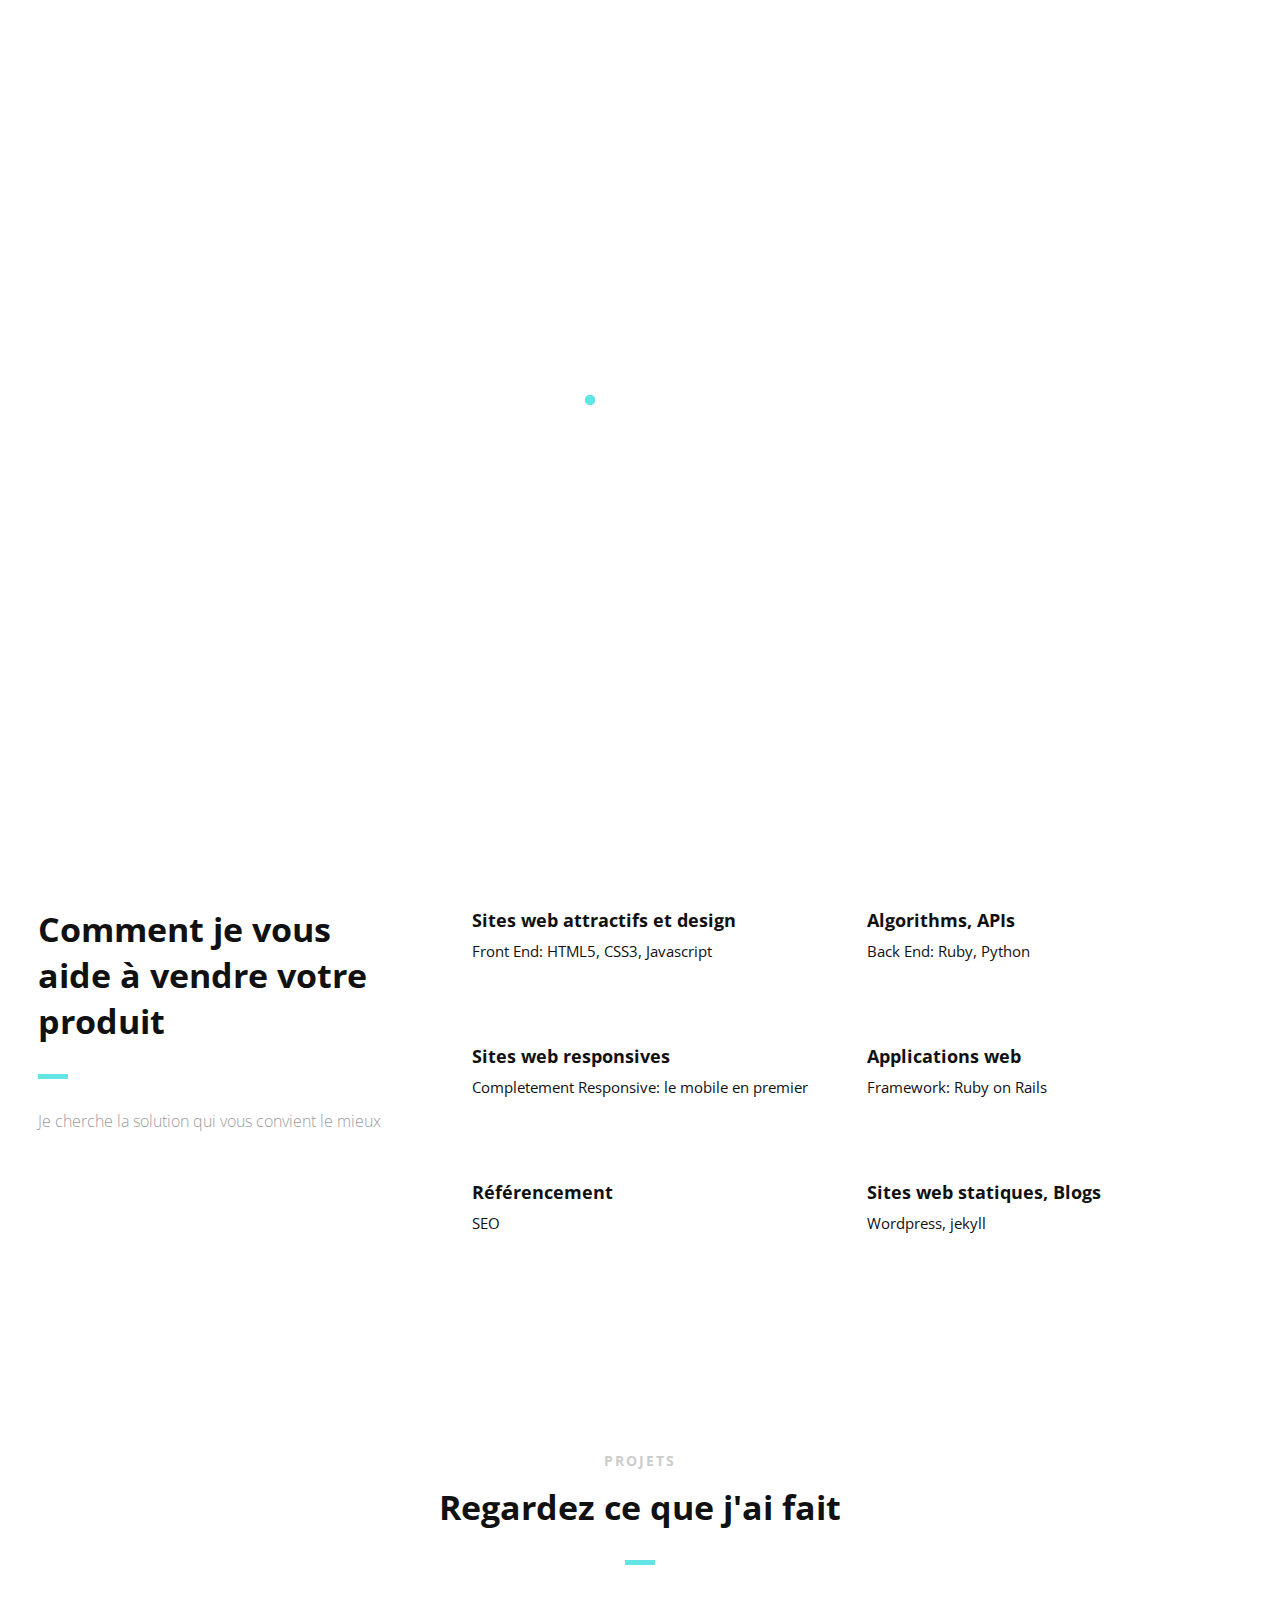
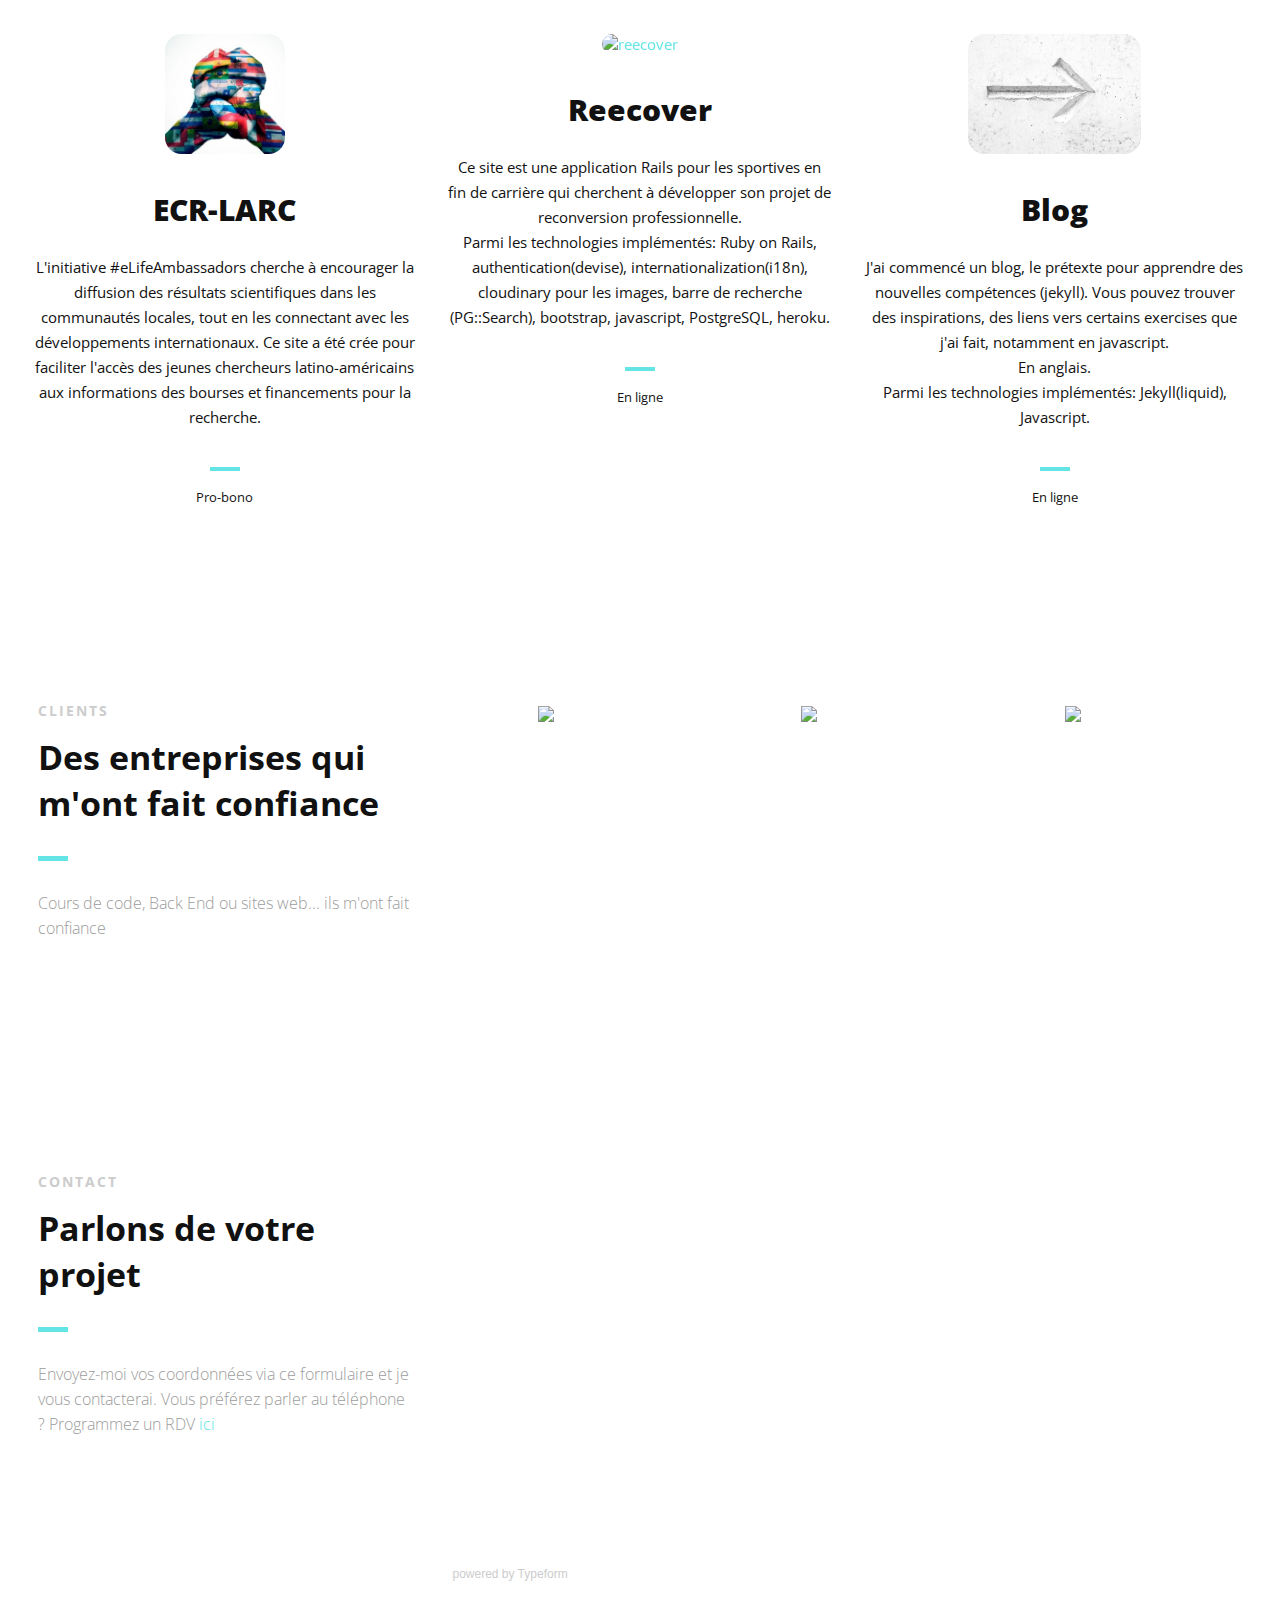
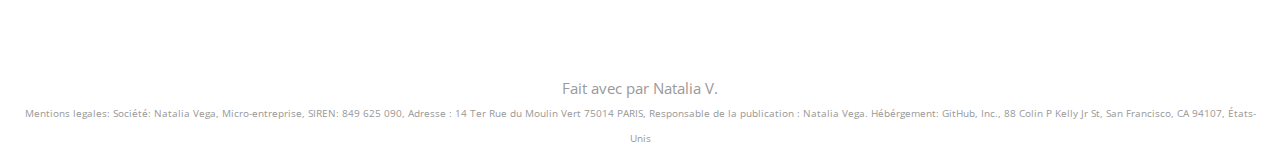
==== commit 181b5590: "change address" ====
--- a/fr/index.html
+++ b/fr/index.html
@@ -92,7 +92,7 @@
                 </a>
               </li>
               <li>
-                <a target="_blank" title="Linkedin" href="https://www.linkedin.com/in/natalia-vega-/">
+                <a target="_blank" title="Linkedin" href="https://www.linkedin.com/in/natalia-vega-"/">
                     <i class="fab fa-linkedin"></i><span>Linkedin</span>
                 </a>
               </li>
@@ -321,7 +321,7 @@
           <div class="section-heading">
             <h3>CONTACT</h3>
             <h2 class="section-title">Parlons de votre projet</h2>
-            <p class="section-subtitle">Envoyez-moi vos coordonnées via ce formulaire et je vous contacterai. Vous préférez parler au téléphone ?Are you a phone person ? Programmez un RDV <a href="https://calendly.com/v-natalia/appel-telephonique">ici</a></p>
+            <p class="section-subtitle">Envoyez-moi vos coordonnées via ce formulaire et je vous contacterai. Vous préférez parler au téléphone ? Programmez un RDV <a href="https://calendly.com/v-natalia/appel-telephonique">ici</a></p>
           </div>
         </div>
           <div class="col-2-3">
@@ -339,6 +339,7 @@
   <footer id="landing-footer" class="clearfix">
     <div class="row clearfix text-center">
       <p> Fait avec <i class="fas fa-heart"></i> par Natalia V.</p>
+      <p class="small">Mentions legales: Société: Natalia Vega, Micro-entreprise, SIREN: 849 625 090, Adresse : 14 Ter Rue du Moulin Vert 75014 PARIS, Responsable de la publication : Natalia Vega. Hébérgement: GitHub, Inc., 88 Colin P Kelly Jr St, San Francisco, CA 94107, États-Unis</p>
     </div>
   </footer>
   <!--End of Footer-->
--- a/css/color.css
+++ b/css/color.css
@@ -318,11 +318,14 @@
 
 #landing-footer, #landing-footer p, #landing-footer a {
     font-family: 'Open Sans', sans-serif, Arial, Helvetica;
-    font-size: 25px;
     font-weight:normal;
     color:#999;
 }
 
+
+.small {
+font-size: 10px;
+}
 /* Footer Icon Color */
 
 #landing-footer i {
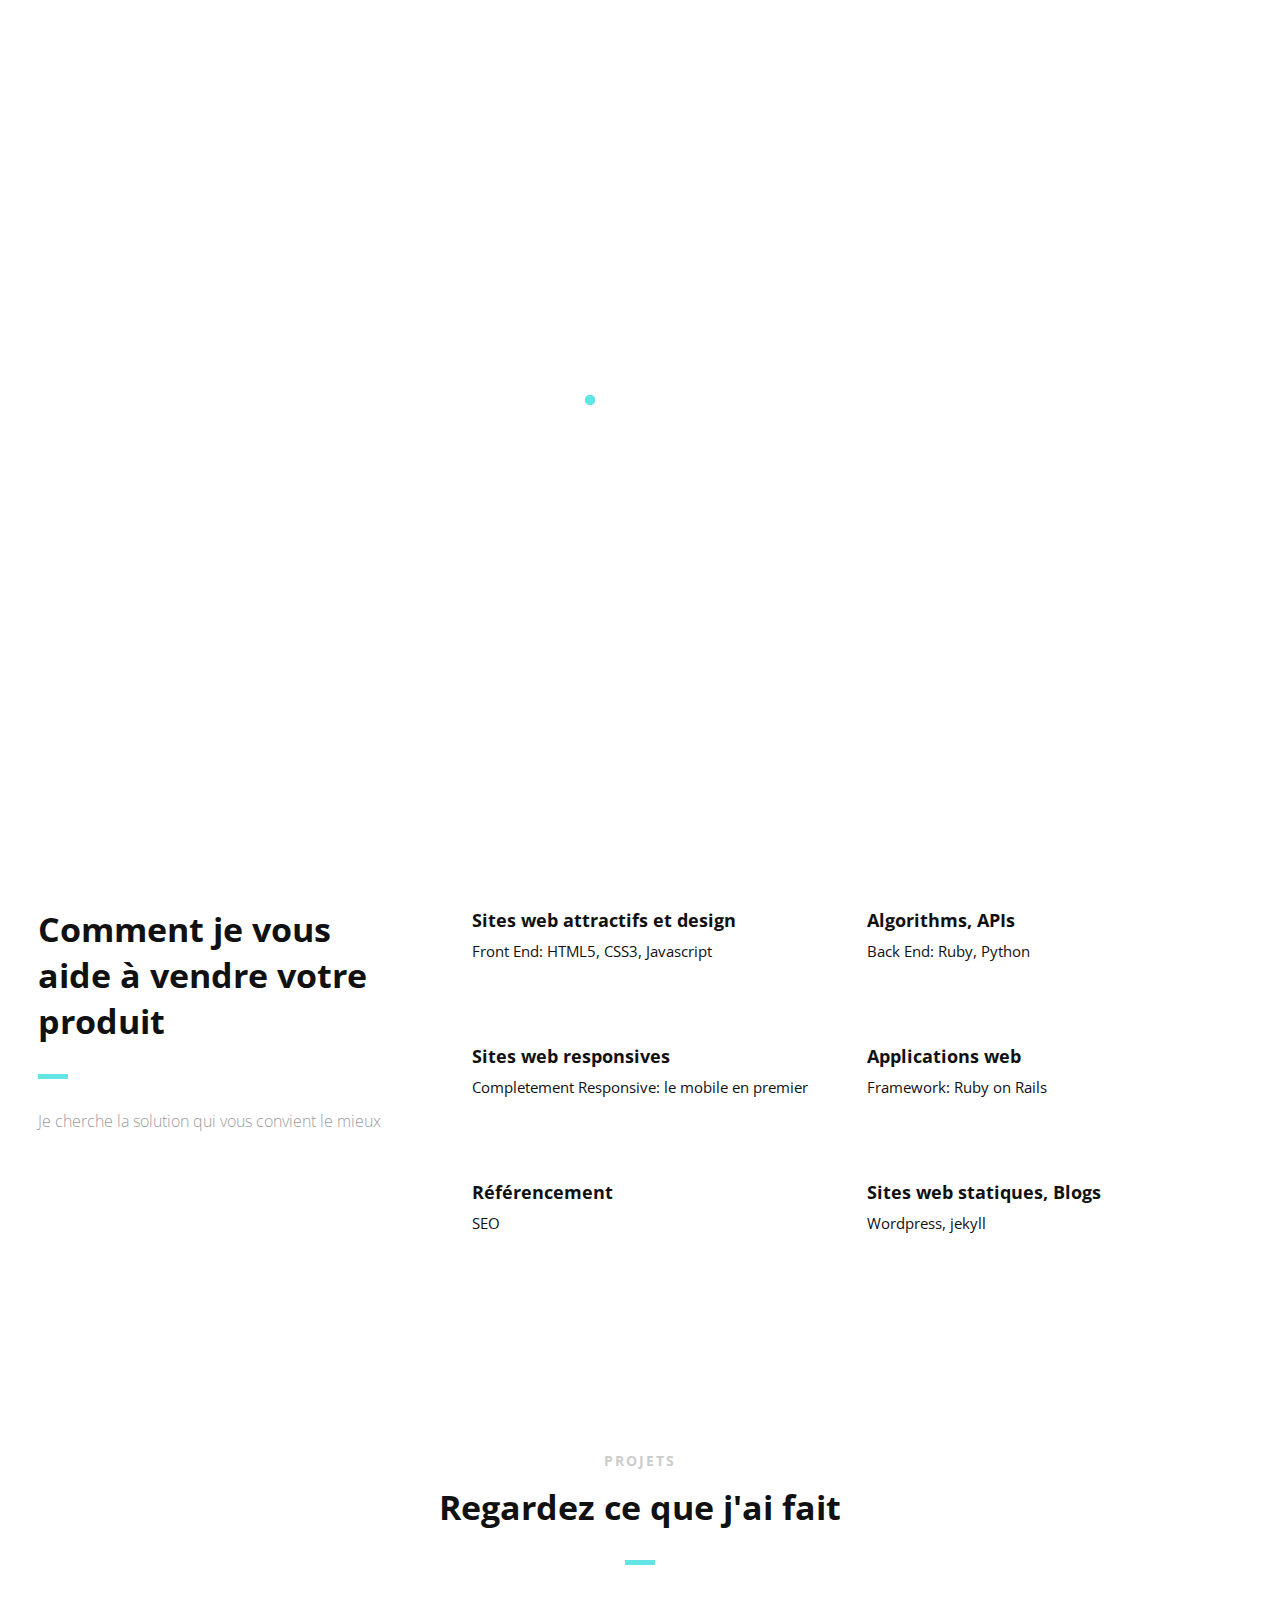
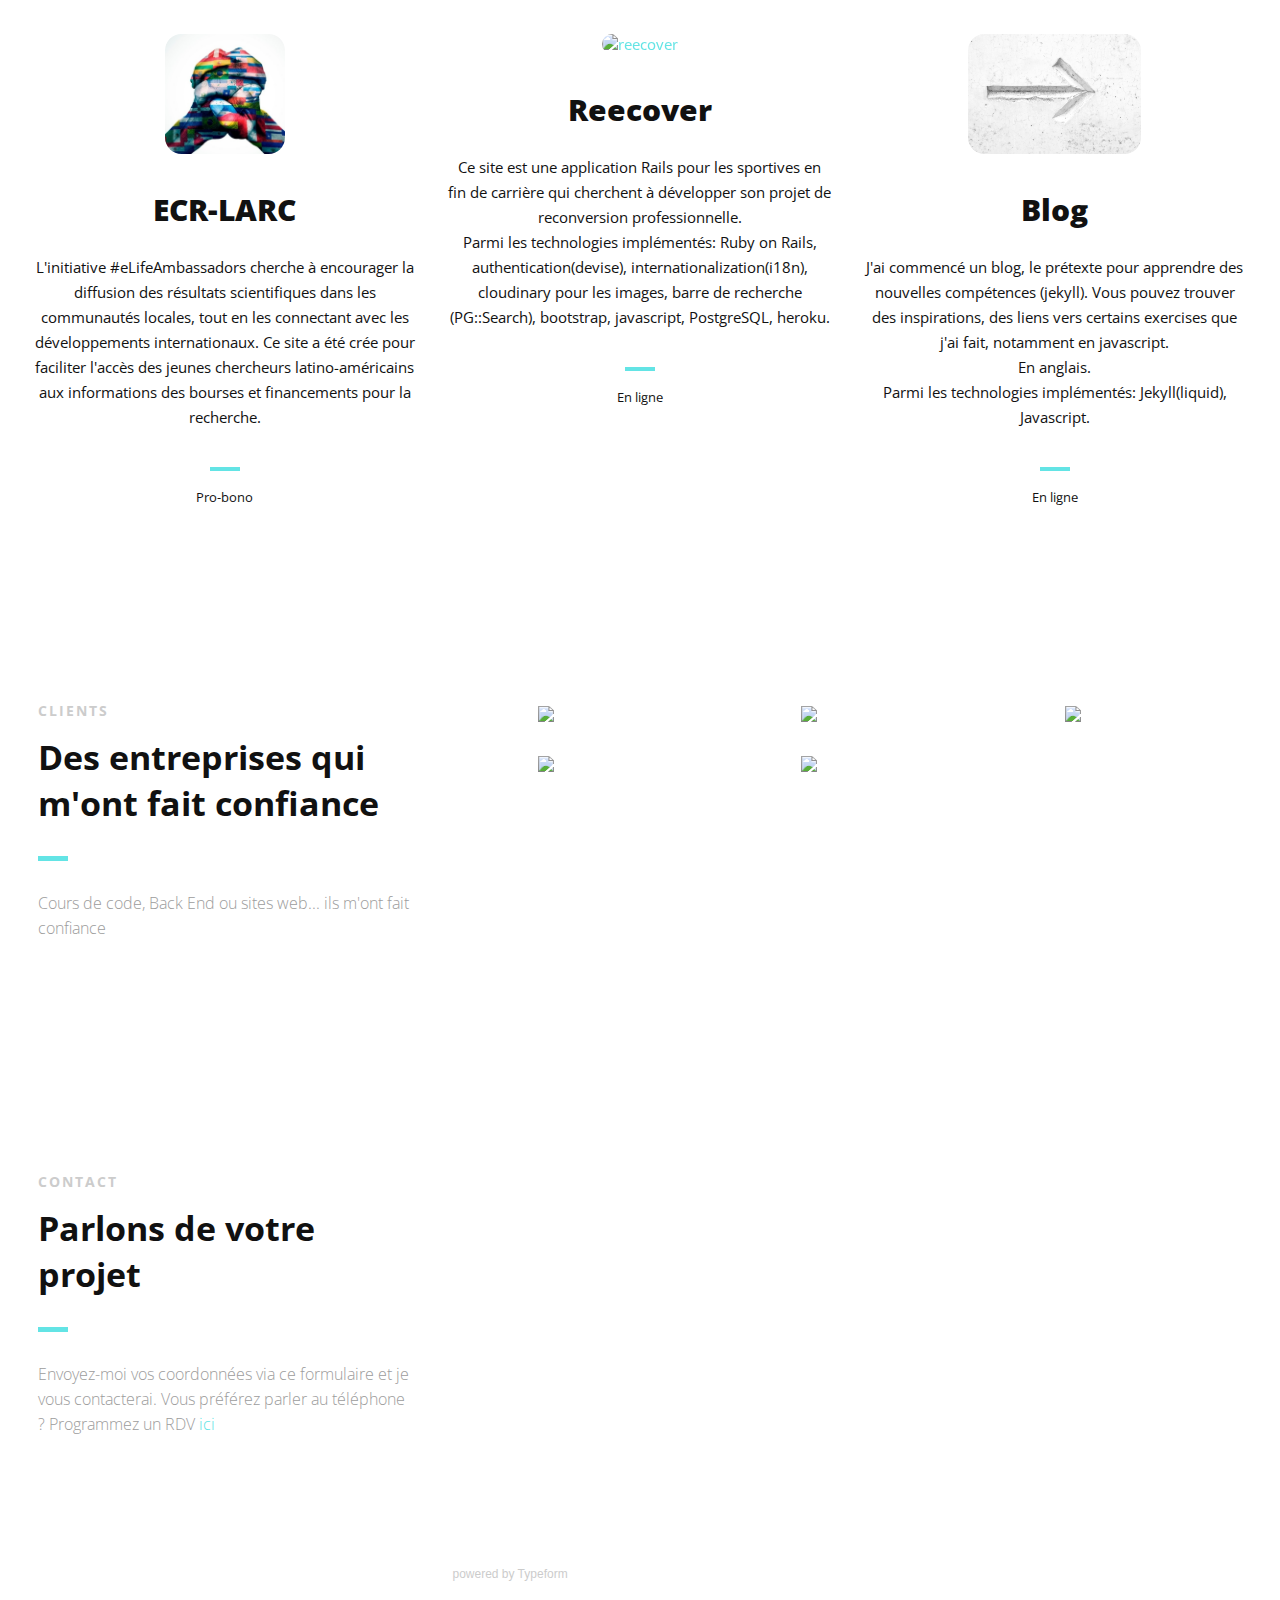
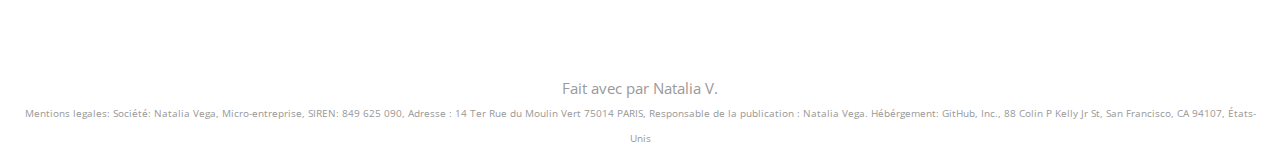
==== commit 13ba9765: "correct path to favicon" ====
--- a/fr/index.html
+++ b/fr/index.html
@@ -36,6 +36,10 @@
   <meta name="twitter:title" content="Natalia Vega | Dévélopeuse web Full Stack">
   <meta name="twitter:description" content="Natalia Vega | Dévélopeuse web Full Stack basée à Paris. Je construis des sites Web pour vous aider à mettre en valeur votre produit ou votre entreprise">
   <meta name="twitter:image:src" content="../assets/img/web_FR.png">
+
+  <!-- Favicon -->
+  <link rel="icon" type="image/png" sizes="32x32" href="../assets/img/favicon-32x32.png">
+  <link rel="icon" type="image/png" sizes="16x16" href="../assets/img/favicon-16x16.png">
 
   <!-- Main CSS Files -->
   <link rel="stylesheet" href="../css/style.css" type="text/css">
@@ -310,6 +314,14 @@
             <img src="../assets/clients/OriginAL intérieurs.jpg" alt="Company"/>
             <div class="client-overlay"><span>OriginAL Intérieurs</span></div>
           </a>
+          <a href="#" class="col-3">
+            <img src="../assets/clients/net_impact.jpg" alt="Company"/>
+            <div class="client-overlay"><span>Net Impact</span></div>
+          </a>
+          <a href="#" class="col-3">
+            <img src="../assets/clients/smartup.jpg" alt="Company"/>
+            <div class="client-overlay"><span>Smart Up!</span></div>
+          </a>
         </div>
       </div>
     </section>
--- a/css/color.css
+++ b/css/color.css
@@ -124,7 +124,7 @@
 /* Banner Background and Text Colors */
 
 #banner {
-    background: url("../assets/img/profile.jpg") no-repeat center top;
+    background: url("../assets/img/profile.png") no-repeat center top;
     background-size: 145vh;
 }
 
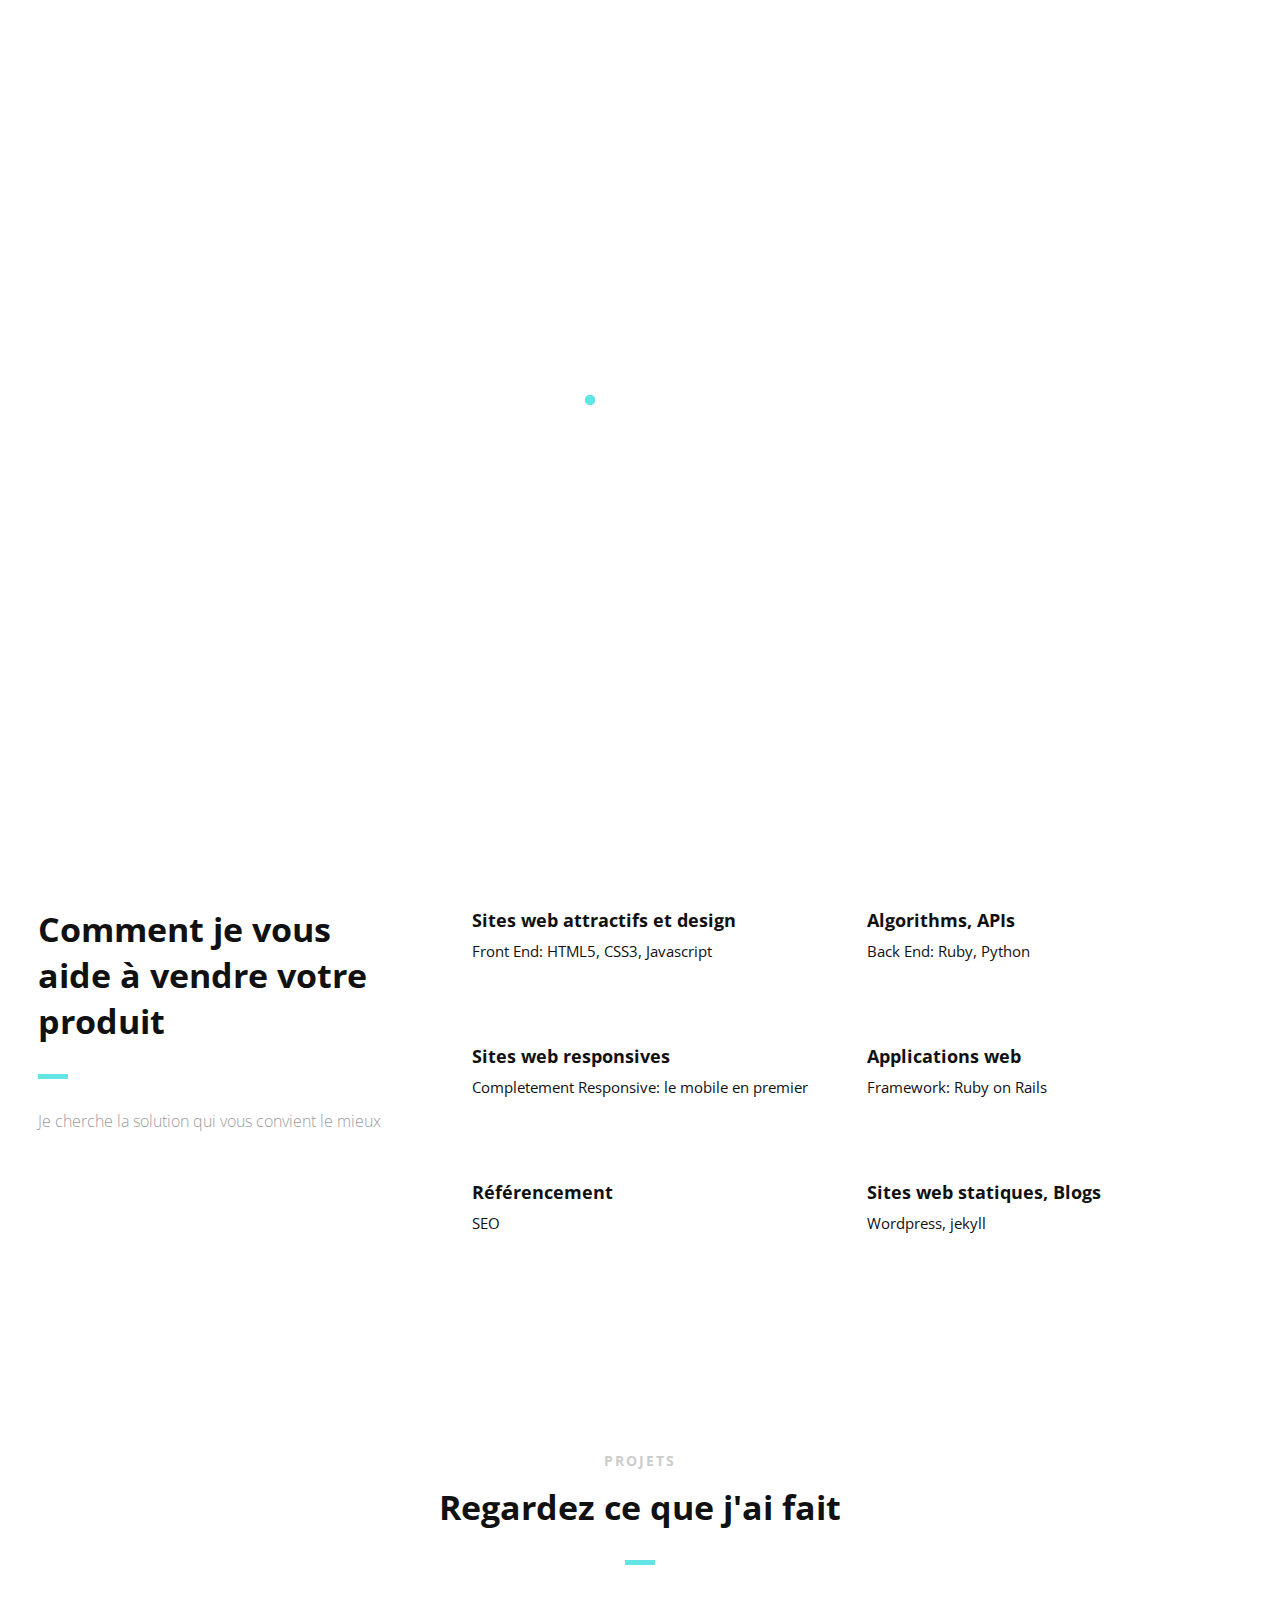
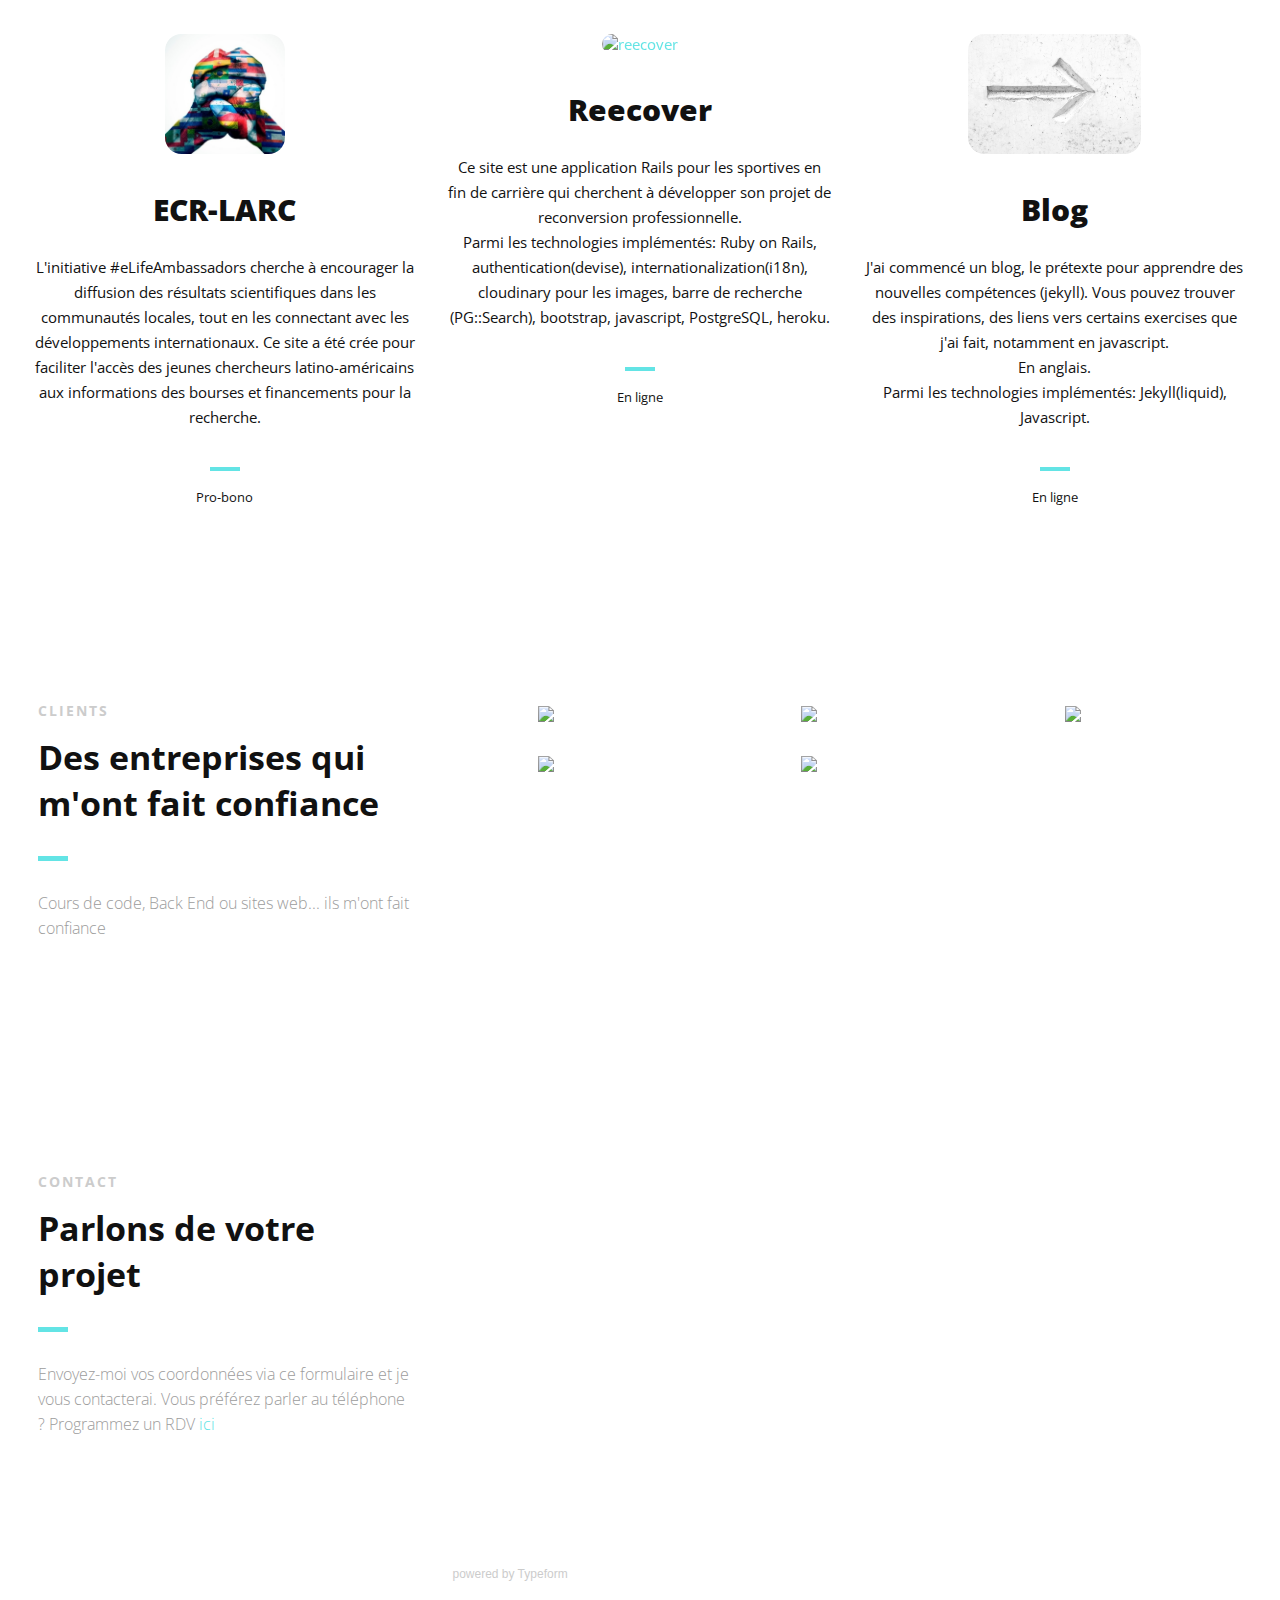
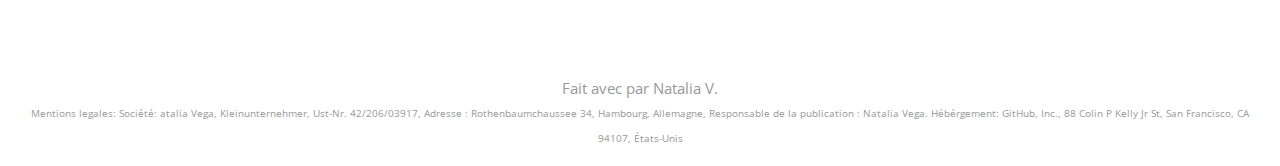
==== commit 4552ee23: "correct legal mentions" ====
--- a/fr/index.html
+++ b/fr/index.html
@@ -351,7 +351,7 @@
   <footer id="landing-footer" class="clearfix">
     <div class="row clearfix text-center">
       <p> Fait avec <i class="fas fa-heart"></i> par Natalia V.</p>
-      <p class="small">Mentions legales: Société: Natalia Vega, Micro-entreprise, SIREN: 849 625 090, Adresse : 14 Ter Rue du Moulin Vert 75014 PARIS, Responsable de la publication : Natalia Vega. Hébérgement: GitHub, Inc., 88 Colin P Kelly Jr St, San Francisco, CA 94107, États-Unis</p>
+      <p class="small">Mentions legales: Société: atalia Vega, Kleinunternehmer, Ust-Nr. 42/206/03917, Adresse : Rothenbaumchaussee 34, Hambourg, Allemagne, Responsable de la publication : Natalia Vega. Hébérgement: GitHub, Inc., 88 Colin P Kelly Jr St, San Francisco, CA 94107, États-Unis </p>
     </div>
   </footer>
   <!--End of Footer-->
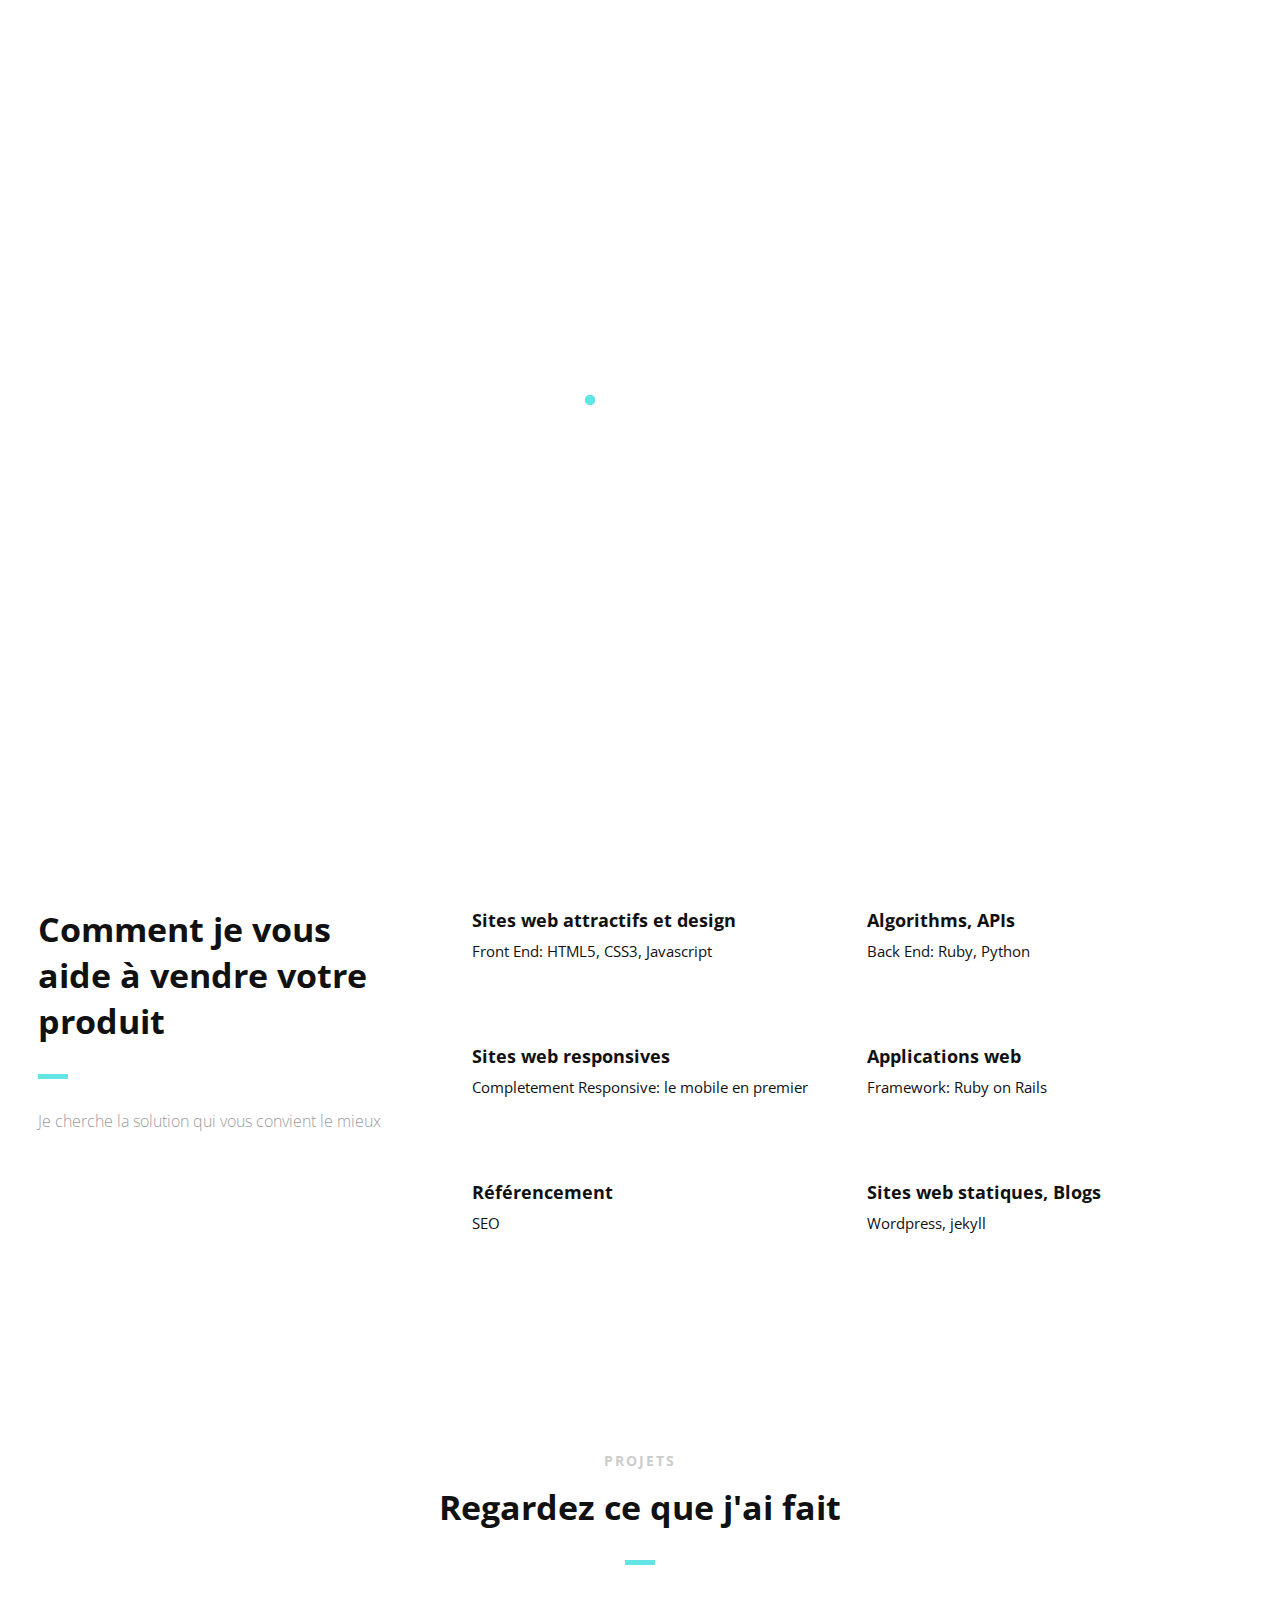
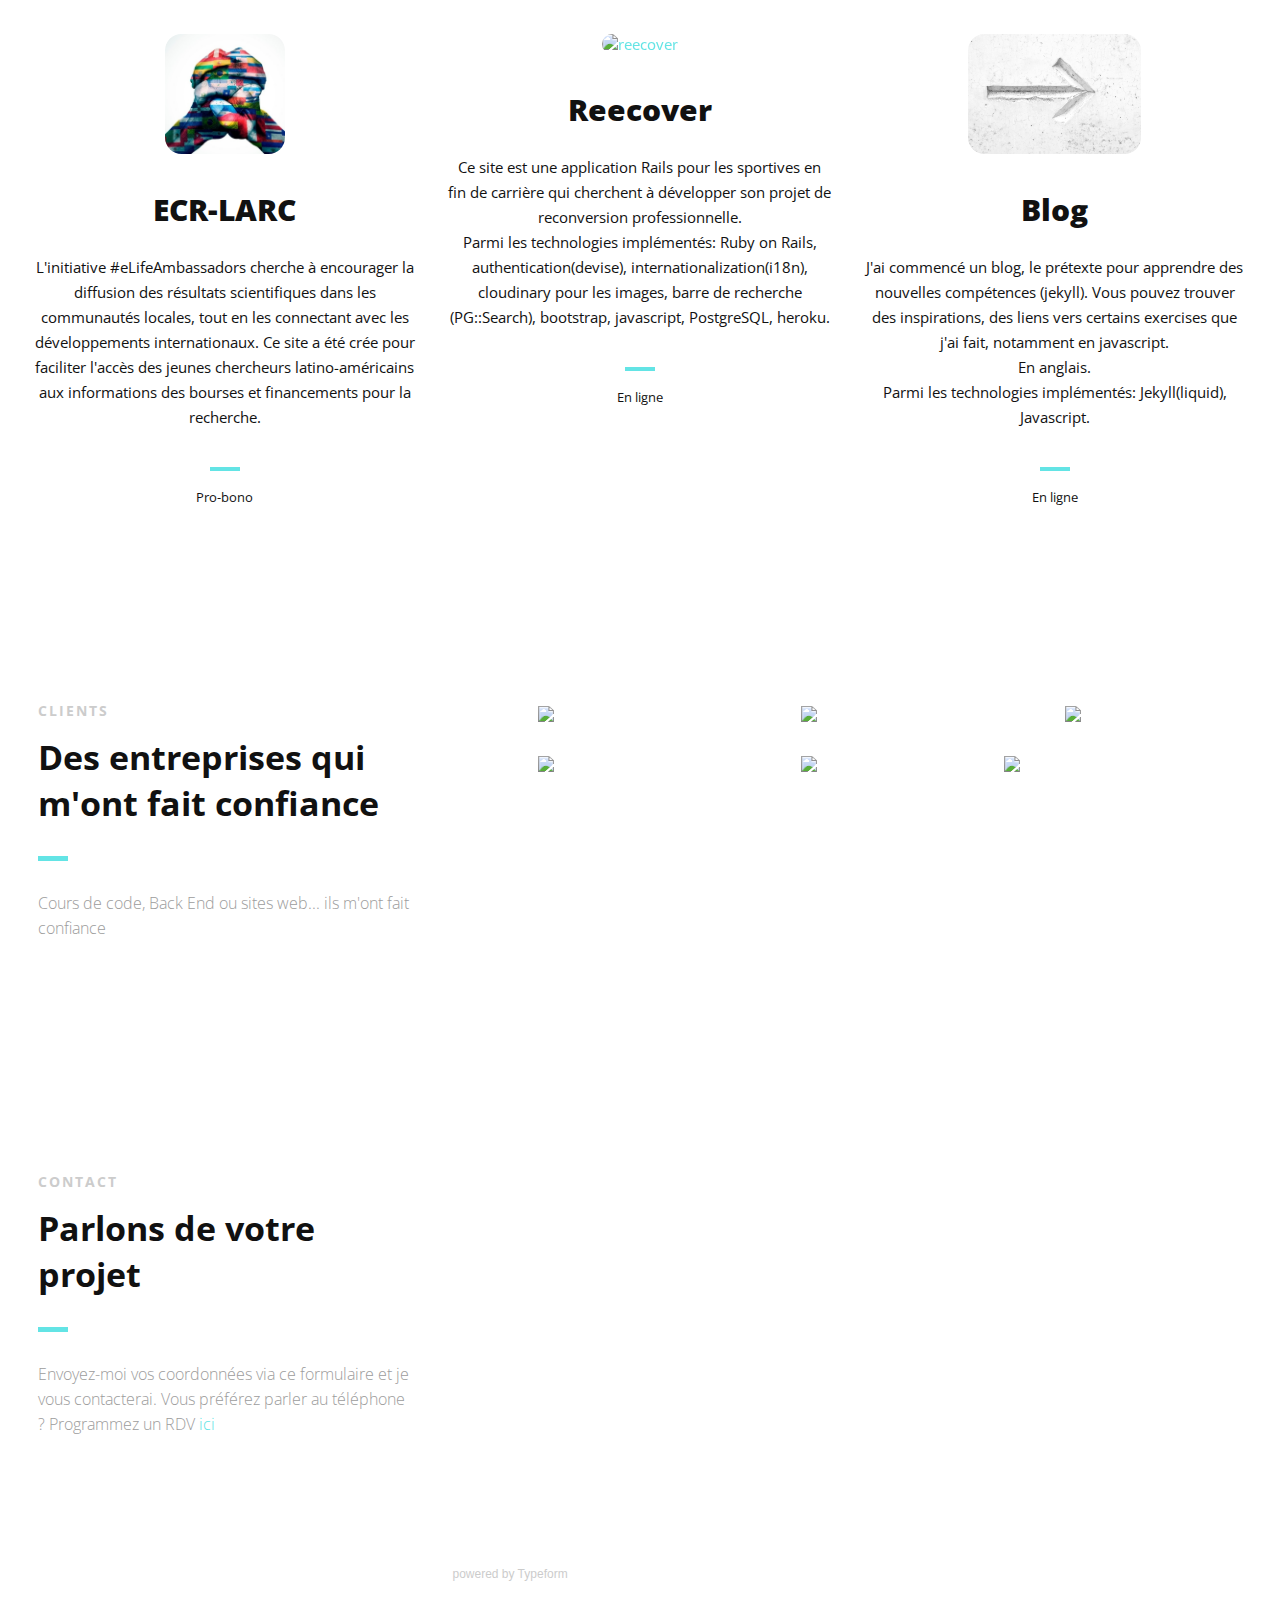
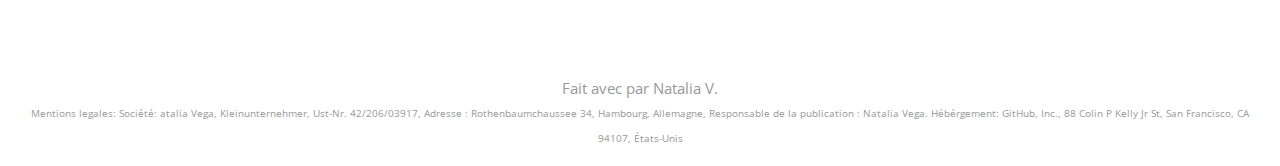
==== commit ac813ced: "french page updated" ====
--- a/fr/index.html
+++ b/fr/index.html
@@ -322,6 +322,10 @@
             <img src="../assets/clients/smartup.jpg" alt="Company"/>
             <div class="client-overlay"><span>Smart Up!</span></div>
           </a>
+          <a href="#" class="col-3">
+            <img src="assets/clients/sting.png" alt="Sting Startup Incubator"/>
+            <div class="client-overlay"><span>Sting</span></div>
+          </a>
         </div>
       </div>
     </section>
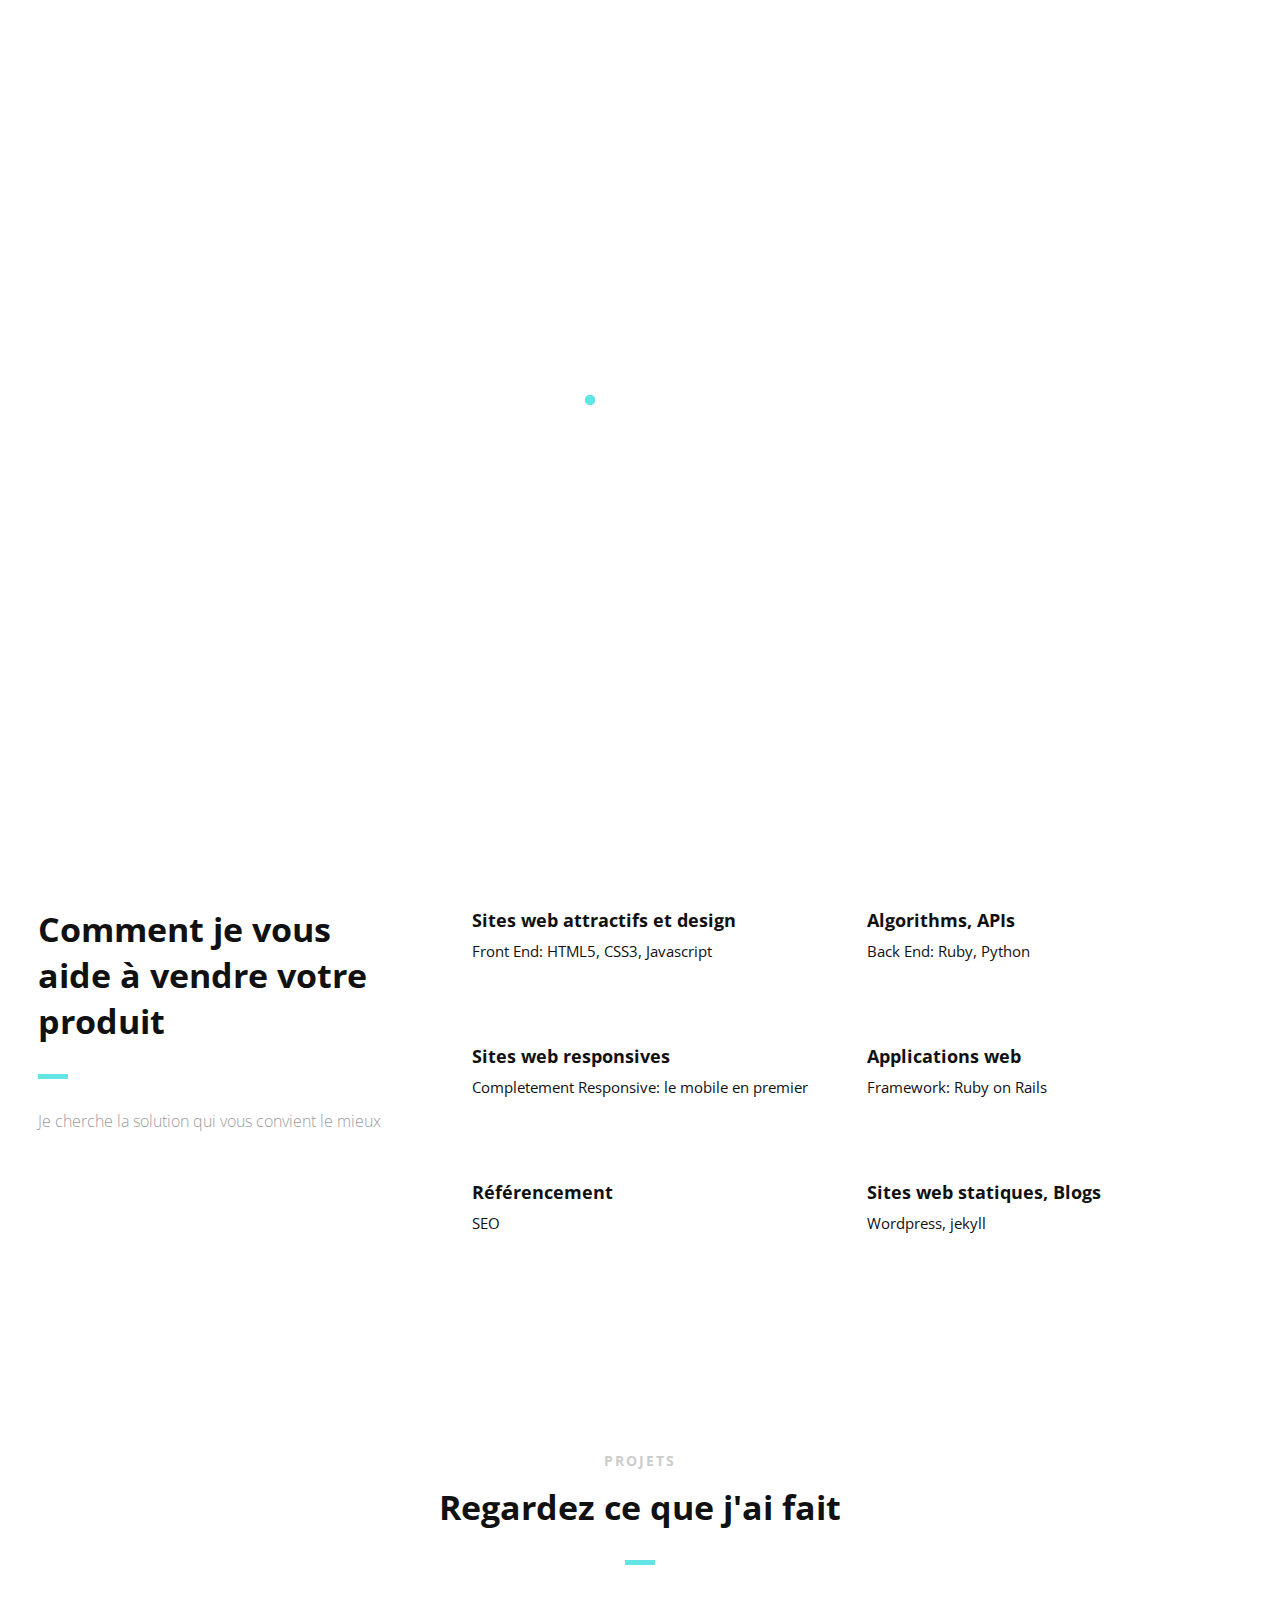
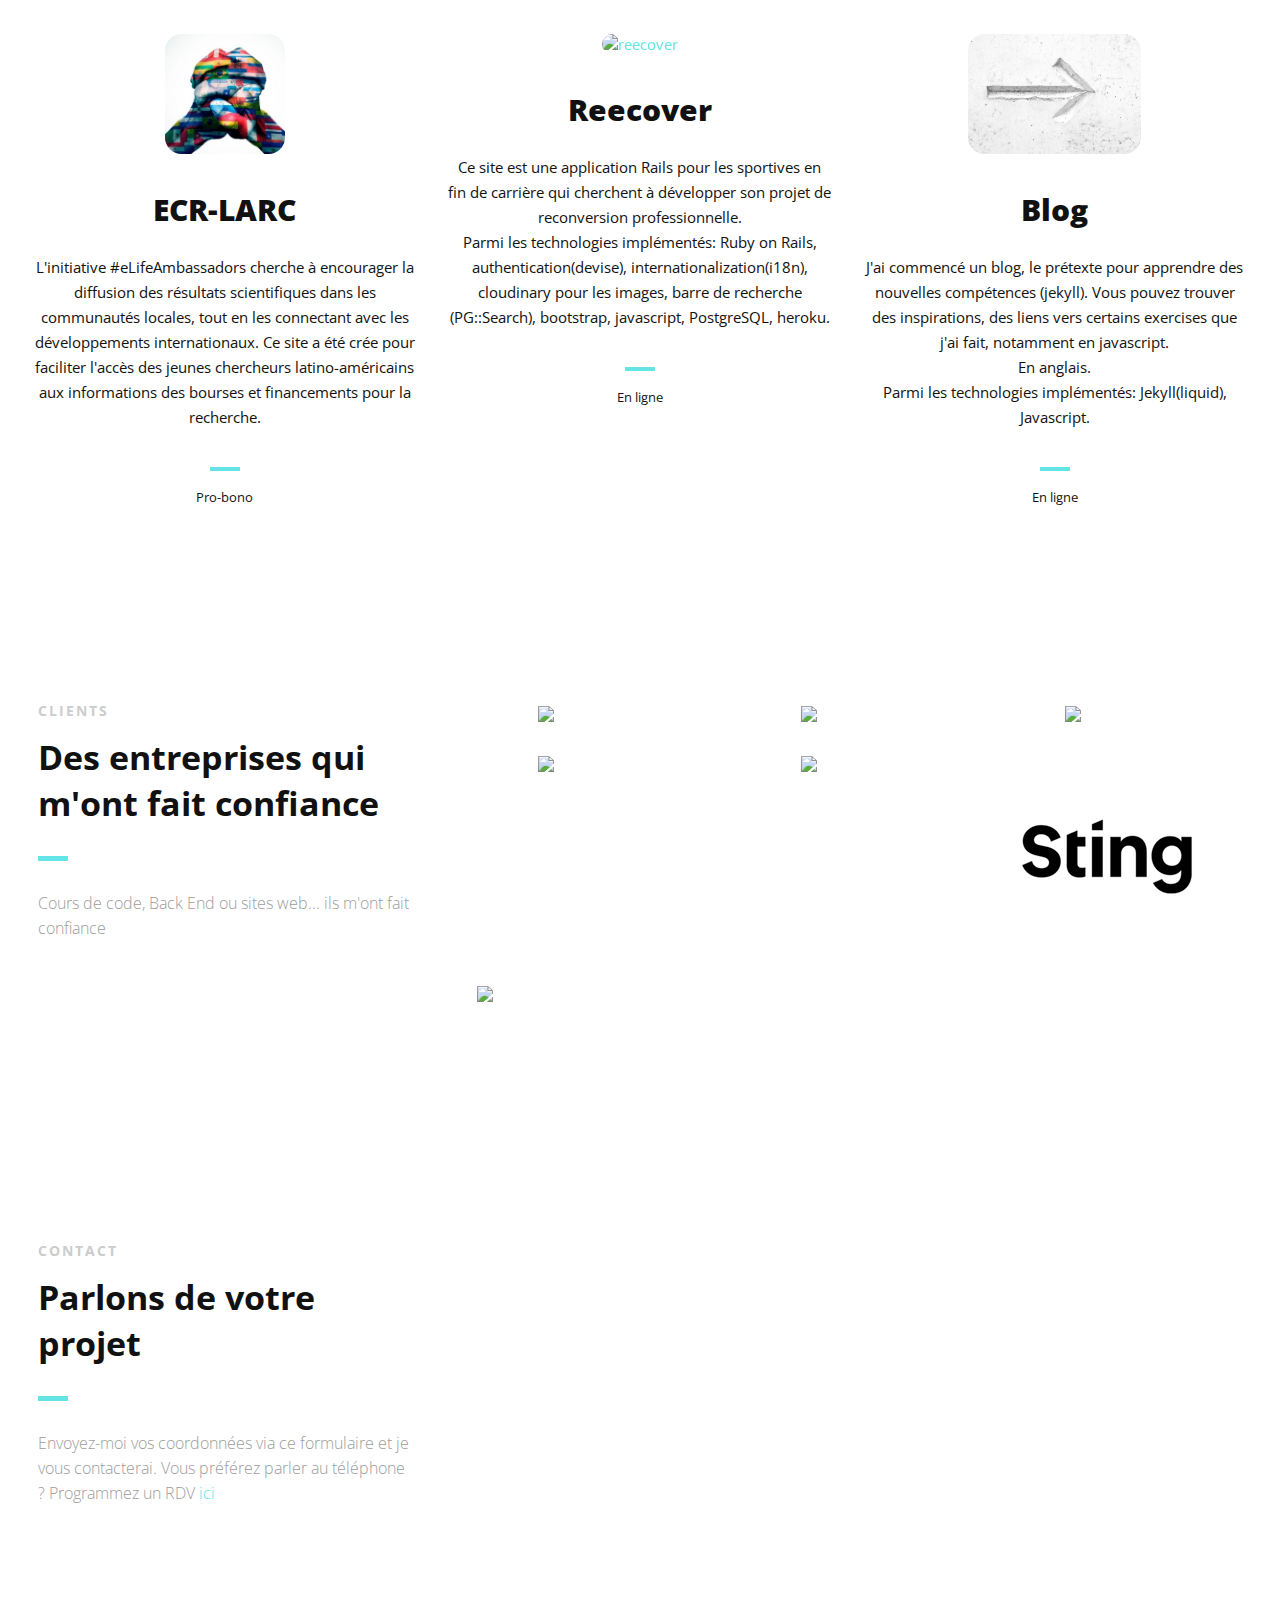
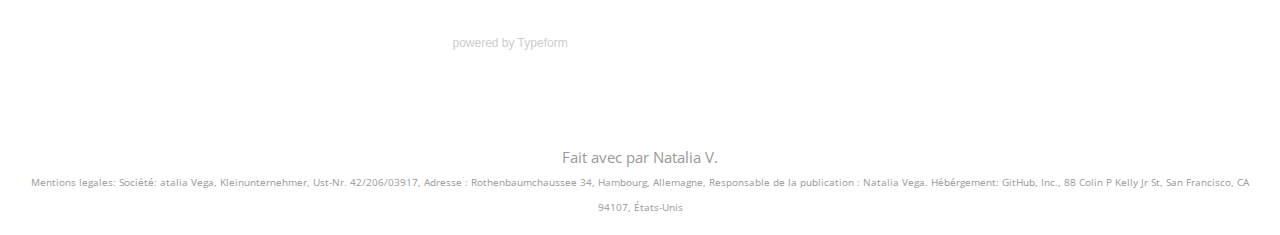
==== commit 619cec4c: "add picture client" ====
--- a/fr/index.html
+++ b/fr/index.html
@@ -323,8 +323,12 @@
             <div class="client-overlay"><span>Smart Up!</span></div>
           </a>
           <a href="#" class="col-3">
-            <img src="assets/clients/sting.png" alt="Sting Startup Incubator"/>
+            <img src="../assets/clients/sting.png" alt="Sting Startup Incubator"/>
             <div class="client-overlay"><span>Sting</span></div>
+          </a>
+          <a href="#" class="col-3">
+            <img src="../assets/clients/honoris.jpg" alt="Honoris Educational Network"/>
+            <div class="client-overlay"><span>Honoris</span></div>
           </a>
         </div>
       </div>
@@ -376,4 +380,3 @@
 <script src="../js/site.js"></script>
 </body>
 </html>
-
